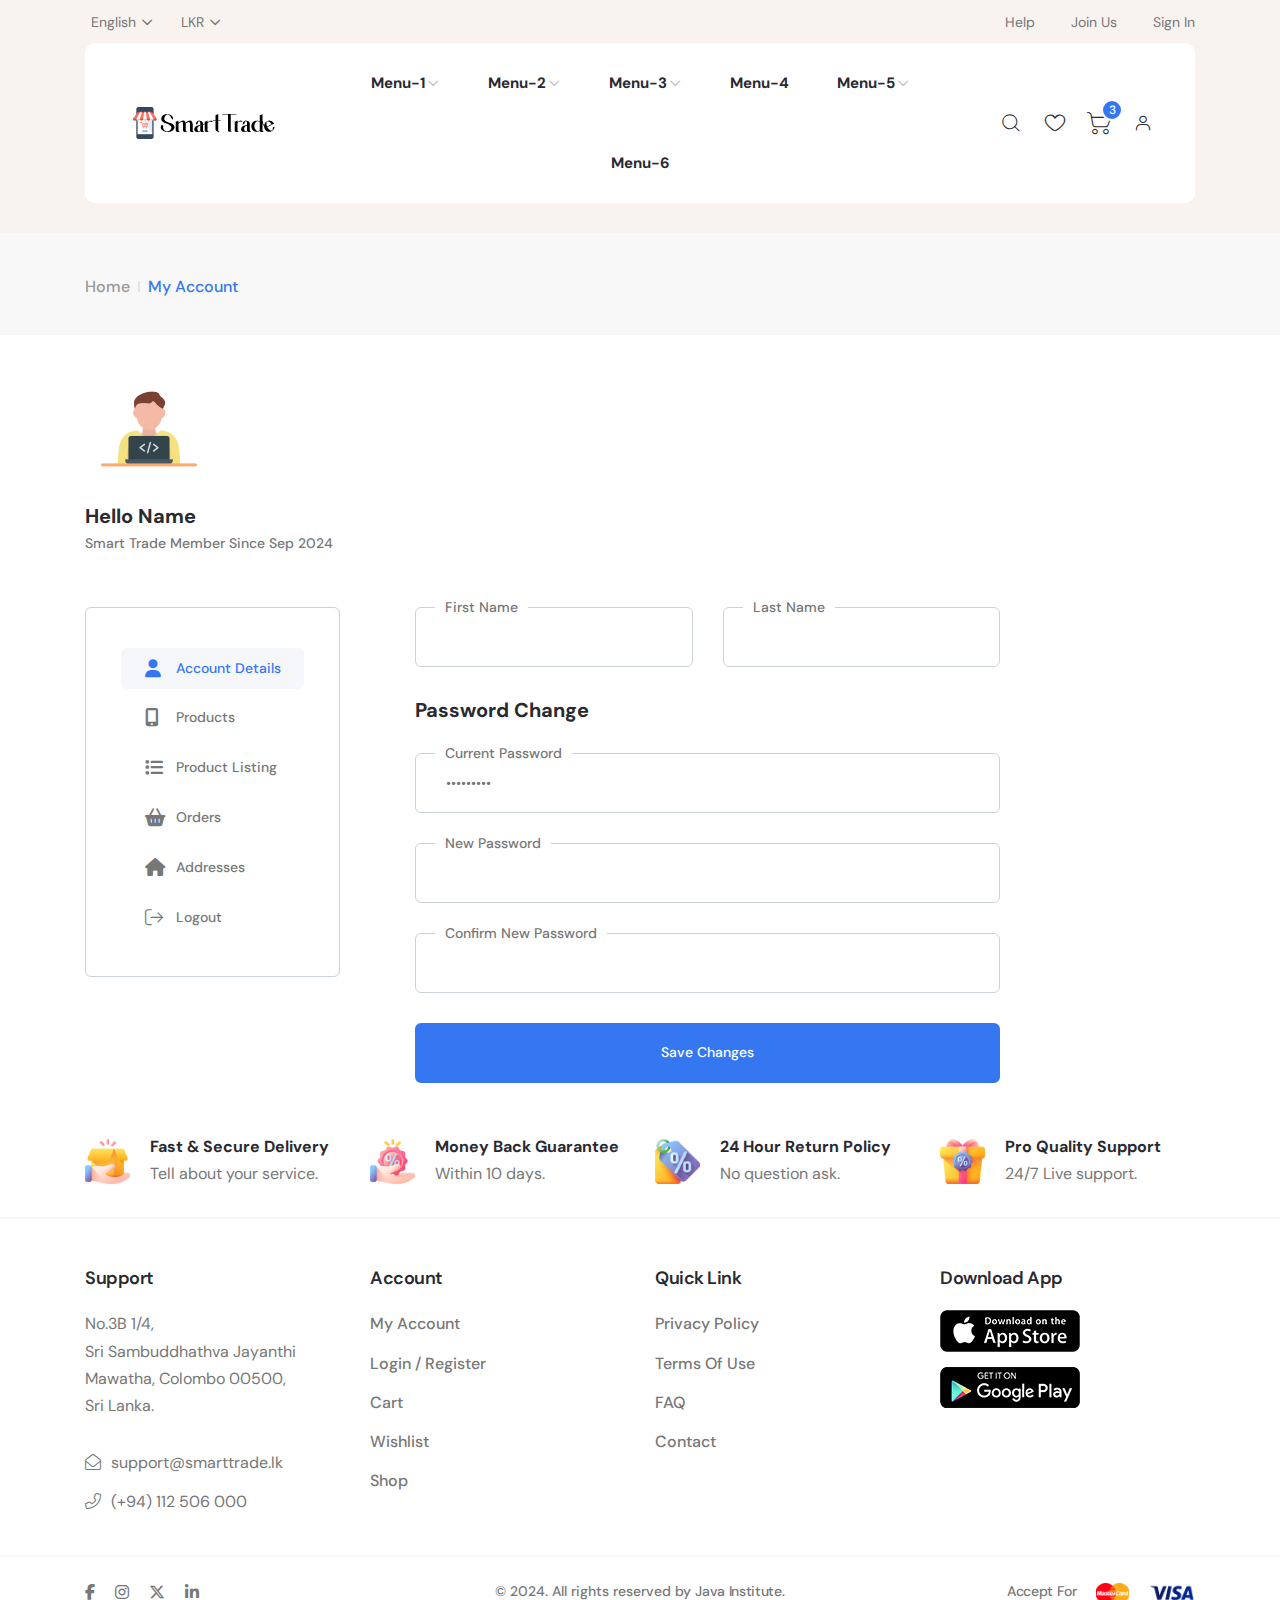
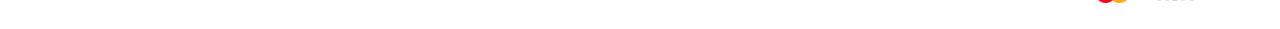
==== web/my-account.html @ 1309979e "Some Changes" ====
<!doctype html>
<html class="no-js" lang="en">

    <head>
        <meta charset="utf-8">
        <meta http-equiv="x-ua-compatible" content="ie=edge">
        <title>Smart Trade</title>
        <meta name="robots" content="noindex, follow" />
        <meta name="description" content="">
        <meta name="viewport" content="width=device-width, initial-scale=1, shrink-to-fit=no">
        <!-- Favicon -->
        <link rel="shortcut icon" type="image/x-icon" href="assets/images/favicon.png">

        <!-- CSS
        ============================================ -->

        <!-- Bootstrap CSS -->
        <link rel="stylesheet" href="assets/css/vendor/bootstrap.min.css">
        <link rel="stylesheet" href="assets/css/vendor/font-awesome.css">
        <link rel="stylesheet" href="assets/css/vendor/flaticon/flaticon.css">
        <link rel="stylesheet" href="assets/css/vendor/slick.css">
        <link rel="stylesheet" href="assets/css/vendor/slick-theme.css">
        <link rel="stylesheet" href="assets/css/vendor/jquery-ui.min.css">
        <link rel="stylesheet" href="assets/css/vendor/sal.css">
        <link rel="stylesheet" href="assets/css/vendor/magnific-popup.css">
        <link rel="stylesheet" href="assets/css/vendor/base.css">
        <link rel="stylesheet" href="assets/css/style.min.css">

    </head>


    <body class="sticky-header" onload="loadFeatures();">
        <!--[if lte IE 9]>
        <p class="browserupgrade">You are using an <strong>outdated</strong> browser. Please <a href="https://browsehappy.com/">upgrade your browser</a> to improve your experience and security.</p>
    <![endif]-->
        <a href="#top" class="back-to-top" id="backto-top"><i class="fal fa-arrow-up"></i></a>
        <!-- Start Header -->
        <header class="header axil-header header-style-1">

            <div class="axil-header-top">
                <div class="container">
                    <div class="row align-items-center">
                        <div class="col-sm-6">
                            <div class="header-top-dropdown">
                                <div class="dropdown">
                                    <button class="dropdown-toggle" type="button" data-bs-toggle="dropdown" aria-expanded="false">
                                        English
                                    </button>
                                    <ul class="dropdown-menu">
                                        <li><a class="dropdown-item" href="#">English</a></li>
                                    </ul>
                                </div>
                                <div class="dropdown">
                                    <button class="dropdown-toggle" type="button" data-bs-toggle="dropdown" aria-expanded="false">
                                        LKR
                                    </button>
                                    <ul class="dropdown-menu">
                                        <li><a class="dropdown-item" href="#">LKR</a></li>
                                    </ul>
                                </div>
                            </div>
                        </div>
                        <div class="col-sm-6">
                            <div class="header-top-link">
                                <ul class="quick-link">
                                    <li><a href="#">Help</a></li>
                                    <li><a href="sign-up.html">Join Us</a></li>
                                    <li><a href="sign-in.html">Sign In</a></li>
                                </ul>
                            </div>
                        </div>
                    </div>
                </div>
            </div>
            <!-- Start Mainmenu Area  -->
            <div id="axil-sticky-placeholder"></div>
            <div class="axil-mainmenu">
                <div class="container">
                    <div class="header-navbar">
                        <div class="header-brand">
                            <a href="index.html" class="logo logo-dark">
                                <img src="assets/images/logo/logo.png" alt="Site Logo">
                            </a>
                            <a href="index.html" class="logo logo-light">
                                <img src="assets/images/logo/logo-light.png" alt="Site Logo">
                            </a>
                        </div>
                        <div class="header-main-nav">
                            <!-- Start Mainmanu Nav -->
                            <nav class="mainmenu-nav">
                                <button class="mobile-close-btn mobile-nav-toggler"><i class="fas fa-times"></i></button>
                                <div class="mobile-nav-brand">
                                    <a href="index.html" class="logo">
                                        <img src="assets/images/logo/logo.png" alt="Site Logo">
                                    </a>
                                </div>
                                <ul class="mainmenu">
                                    <li class="menu-item-has-children">
                                        <a href="#">Menu-1</a>
                                        <ul class="axil-submenu">
                                            <li><a href="#">Menu-1-Item-1</a></li>
                                        </ul>
                                    </li>
                                    <li class="menu-item-has-children">
                                        <a href="#">Menu-2</a>
                                        <ul class="axil-submenu">
                                            <li><a href="#">Menu-2-Item-1</a></li>
                                        </ul>
                                    </li>
                                    <li class="menu-item-has-children">
                                        <a href="#">Menu-3</a>
                                        <ul class="axil-submenu">
                                            <li><a href="#">Menu-3-Item-1</a></li>
                                        </ul>
                                    </li>
                                    <li><a href="#">Menu-4</a></li>
                                    <li class="menu-item-has-children">
                                        <a href="#">Menu-5</a>
                                        <ul class="axil-submenu">
                                            <li><a href="#">Menu-5-Item-1</a></li>
                                        </ul>
                                    </li>
                                    <li><a href="#">Menu-6</a></li>
                                </ul>
                            </nav>
                            <!-- End Mainmanu Nav -->
                        </div>
                        <div class="header-action">
                            <ul class="action-list">
                                <li class="axil-search">
                                    <a href="javascript:void(0)" class="header-search-icon" title="Search">
                                        <i class="flaticon-magnifying-glass"></i>
                                    </a>
                                </li>
                                <li class="wishlist">
                                    <a href="#">
                                        <i class="flaticon-heart"></i>
                                    </a>
                                </li>
                                <li class="shopping-cart">
                                    <a href="#" class="cart-dropdown-btn">
                                        <span class="cart-count">3</span>
                                        <i class="flaticon-shopping-cart"></i>
                                    </a>
                                </li>
                                <li class="my-account">
                                    <a href="javascript:void(0)">
                                        <i class="flaticon-person"></i>
                                    </a>
                                    <div class="my-account-dropdown">
                                        <span class="title">QUICKLINKS</span>
                                        <ul>
                                            <li>
                                                <a href="#">My Account</a>
                                            </li>
                                            <li>
                                                <a href="#">Support</a>
                                            </li>
                                            <li>
                                                <a href="#">Language</a>
                                            </li>
                                        </ul>
                                        <div class="login-btn">
                                            <a href="sign-in.html" class="axil-btn btn-bg-primary">Login</a>
                                        </div>
                                        <div class="reg-footer text-center">No account yet? <a href="sign-up.html" class="btn-link">REGISTER HERE.</a></div>
                                    </div>
                                </li>
                                <li class="axil-mobile-toggle">
                                    <button class="menu-btn mobile-nav-toggler">
                                        <i class="flaticon-menu-2"></i>
                                    </button>
                                </li>
                            </ul>
                        </div>
                    </div>
                </div>
            </div>
            <!-- End Mainmenu Area -->
        </header>
        <!-- End Header -->

        <main class="main-wrapper">
            <!-- Start Breadcrumb Area  -->
            <div class="axil-breadcrumb-area pb--20">
                <div class="container">
                    <div class="row align-items-center">
                        <div class="col-lg-12 col-md-12">
                            <div class="inner">
                                <ul class="axil-breadcrumb">
                                    <li class="axil-breadcrumb-item"><a href="index.html">Home</a></li>
                                    <li class="separator"></li>
                                    <li class="axil-breadcrumb-item active" aria-current="page">My Account</li>
                                </ul>
                            </div>
                        </div>
                    </div>
                </div>
            </div>
            <!-- End Breadcrumb Area  -->

            <!-- Start My Account Area  -->
            <div class="axil-dashboard-area mt--30 mb--50">
                <div class="container">
                    <div class="axil-dashboard-warp">
                        <div class="axil-dashboard-author">
                            <div class="media">
                                <div class="thumbnail">
                                    <img src="./assets/images/avatar.png" alt="Hello Annie">
                                </div>
                                <div class="media-body">
                                    <h5 class="title mb-0">Hello Name</h5>
                                    <span class="joining-date">Smart Trade Member Since Sep 2024</span>
                                </div>
                            </div>
                        </div>
                        <div class="row">
                            <div class="col-xl-3 col-md-4">
                                <aside class="axil-dashboard-aside">
                                    <nav class="axil-dashboard-nav">
                                        <div class="nav nav-tabs" role="tablist">
                                            <a class="nav-item nav-link active" data-bs-toggle="tab" href="#nav-account" role="tab" aria-selected="false"><i class="fas fa-user"></i>Account Details</a>
                                            <a class="nav-item nav-link" data-bs-toggle="tab" href="#nav-add-product" role="tab" aria-selected="true"><i class="fas fa-mobile-alt"></i>Products</a>
                                            <a class="nav-item nav-link" data-bs-toggle="tab" href="#nav-product-listing" role="tab" aria-selected="false"><i class="fas fa-list"></i>Product Listing</a>
                                            <a class="nav-item nav-link" data-bs-toggle="tab" href="#nav-orders" role="tab" aria-selected="false"><i class="fas fa-shopping-basket"></i>Orders</a>
                                            <a class="nav-item nav-link" data-bs-toggle="tab" href="#nav-address" role="tab" aria-selected="false"><i class="fas fa-home"></i>Addresses</a>
                                            <a class="nav-item nav-link" href="#"><i class="fal fa-sign-out"></i>Logout</a>
                                        </div>
                                    </nav>
                                </aside>
                            </div>
                            <div class="col-xl-9 col-md-8">
                                <div class="tab-content">

                                    <div class="tab-pane fade" id="nav-add-product" role="tabpanel">
                                        <div class="axil-dashboard-overview">
                                            <div class="welcome-text">Create New Product</div>

                                            <form class="account-details-form">
                                                <div class="row">
                                                    <div class="col-lg-6">
                                                        <div class="form-group">
                                                            <label>Category</label>
                                                            <select>
                                                                <option>Data 1</option>
                                                                <option>Data 2</option>
                                                                <option>Data 3</option>
                                                            </select>
                                                        </div>
                                                    </div>
                                                    <div class="col-lg-6">
                                                        <div class="form-group">
                                                            <label>Model</label>
                                                            <select>
                                                                <option>Data 1</option>
                                                                <option>Data 2</option>
                                                                <option>Data 3</option>
                                                            </select>
                                                        </div>
                                                    </div>                                                        
                                                    <div class="col-12">
                                                        <div class="form-group">
                                                            <label>Title</label>
                                                            <input type="text" class="form-control" value="">
                                                        </div>
                                                    </div>
                                                    <div class="col-12">
                                                        <div class="form-group">
                                                            <label>Description</label>
                                                            <textarea cols="1" rows="2"></textarea>
                                                        </div>
                                                    </div>

                                                    <div class="col-lg-6">
                                                        <div class="form-group">
                                                            <label>Storage</label>
                                                            <select>
                                                                <option>Data 1</option>
                                                                <option>Data 2</option>
                                                                <option>Data 3</option>
                                                            </select>
                                                        </div>
                                                    </div>
                                                    <div class="col-lg-6">
                                                        <div class="form-group">
                                                            <label>Color</label>
                                                            <select>
                                                                <option>Data 1</option>
                                                                <option>Data 2</option>
                                                                <option>Data 3</option>
                                                            </select>
                                                        </div>
                                                    </div> 

                                                    <div class="col-lg-4">
                                                        <div class="form-group">
                                                            <label>Condition</label>
                                                            <select>
                                                                <option>Data 1</option>
                                                                <option>Data 2</option>
                                                            </select>
                                                        </div>
                                                    </div>

                                                    <div class="col-lg-4">
                                                        <div class="form-group">
                                                            <label>Price</label>
                                                            <input type="text" class="form-control" pattern="^\d+(\.\d{2})?$" placeholder="0.00">
                                                        </div>
                                                    </div>
                                                    <div class="col-lg-4">
                                                        <div class="form-group">
                                                            <label>Quantity</label>
                                                            <input type="number" class="form-control" min="1" value="1">
                                                        </div>
                                                    </div> 

                                                    <div class="col-lg-4">
                                                        <label>Image 1</label>
                                                        <input class="form-control b2" type="file" accept="image/*">
                                                    </div>

                                                    <div class="col-lg-4">
                                                        <label>Image 2</label>
                                                        <input class="form-control b2" type="file" accept="image/*">
                                                    </div>
                                                    
                                                    <div class="col-lg-4">
                                                        <label>Image 3</label>
                                                        <input class="form-control b2" type="file" accept="image/*">
                                                    </div>

                                                    <div class="col-12">
                                                        <div class="form-group mb--0 mt--30 d-grid">
                                                            <input type="submit" class="axil-btn" value="Add Product To Listing">
                                                        </div>
                                                    </div>
                                                </div>
                                            </form>

                                        </div>
                                    </div>

                                    <div class="tab-pane fade" id="nav-orders" role="tabpanel">
                                        <div class="axil-dashboard-order">
                                            <div class="table-responsive">
                                                <table class="table">
                                                    <thead>
                                                        <tr>
                                                            <th scope="col">Order</th>
                                                            <th scope="col">Products</th>
                                                            <th scope="col">Date</th>
                                                            <th scope="col">Status</th>
                                                            <th scope="col">Total</th>
                                                            <th scope="col">Actions</th>
                                                        </tr>
                                                    </thead>
                                                    <tbody>
                                                        <tr>
                                                            <th scope="row">#1234</th>
                                                            <td>Apple iPhone 15 Pro <br/> Samsung Galaxy Note 20</td>
                                                            <td>September 02, 2024</td>
                                                            <td>Delivered</td>
                                                            <td>Rs 0.00</td>
                                                            <td><a href="#" class="axil-btn view-btn">View</a></td>
                                                        </tr>
                                                    </tbody>
                                                </table>
                                            </div>
                                        </div>
                                    </div>
                                    <div class="tab-pane fade" id="nav-product-listing" role="tabpanel">
                                        <div class="axil-dashboard-order">
                                            <div class="table-responsive">
                                                <table class="table">
                                                    <thead>
                                                        <tr>
                                                            <th scope="col">Id</th>
                                                            <th scope="col">Title</th>
                                                            <th scope="col">Price</th>
                                                            <th scope="col">Quantity</th>
                                                            <th scope="col">Date</th>
                                                            <th scope="col">Actions</th>
                                                        </tr>
                                                    </thead>
                                                    <tbody>
                                                        <tr>
                                                            <th scope="row">#1234</th>
                                                            <td>Apple iPhone 15 Pro</td>
                                                            <td>Rs 0.00</td>
                                                            <td>1</td>
                                                            <td>September 02, 2024</td>
                                                            <td><a href="#" class="axil-btn view-btn">View</a></td>
                                                        </tr>
                                                    </tbody>
                                                </table>
                                            </div>
                                        </div>
                                    </div>
                                    <div class="tab-pane fade" id="nav-address" role="tabpanel">
                                        <div class="axil-dashboard-address">
                                            <div class="row row--30">
                                                <div class="col-lg-12">
                                                    <div class="address-info mb--40">
                                                        <div class="addrss-header d-flex align-items-center justify-content-between">
                                                            <h4 class="title mb-0">Current Shipping Address</h4>
                                                            <a href="#" class="address-edit"><i class="far fa-edit"></i></a>
                                                        </div>
                                                        <ul class="address-details">
                                                            <li>Name: Name</li>
                                                            <li>Email:  example@email.com</li>
                                                            <li>Phone:  +94 77 121 2234</li>
                                                            <li class="mt--30">No.3B 1/4, Sri Sambuddhathva Jayanthi Mawatha<br>
                                                                Colombo 00500, Sri Lanka</li>
                                                        </ul>
                                                    </div>
                                                </div>
                                            </div>
                                        </div>
                                    </div>
                                    <div class="tab-pane fade show active" id="nav-account" role="tabpanel">
                                        <div class="col-lg-9">
                                            <div class="axil-dashboard-account">
                                                <form class="account-details-form">
                                                    <div class="row">
                                                        <div class="col-lg-6">
                                                            <div class="form-group">
                                                                <label>First Name</label>
                                                                <input type="text" class="form-control" value="">
                                                            </div>
                                                        </div>
                                                        <div class="col-lg-6">
                                                            <div class="form-group">
                                                                <label>Last Name</label>
                                                                <input type="text" class="form-control" value="">
                                                            </div>
                                                        </div>

                                                        <div class="col-12">
                                                            <h5 class="title">Password Change</h5>
                                                            <div class="form-group">
                                                                <label>Current Password</label>
                                                                <input type="password" class="form-control" value="123456789">
                                                            </div>
                                                            <div class="form-group">
                                                                <label>New Password</label>
                                                                <input type="password" class="form-control">
                                                            </div>
                                                            <div class="form-group">
                                                                <label>Confirm New Password</label>
                                                                <input type="password" class="form-control">
                                                            </div>
                                                            <div class="form-group mb--0 d-grid">
                                                                <input type="submit" class="axil-btn" value="Save Changes">
                                                            </div>
                                                        </div>
                                                    </div>
                                                </form>
                                            </div>
                                        </div>
                                    </div>
                                </div>
                            </div>
                        </div>
                    </div>
                </div>
            </div>
            <!-- End My Account Area  -->

        </main>


        <div class="service-area">
            <div class="container">
                <div class="row row-cols-xl-4 row-cols-sm-2 row-cols-1 row--20">
                    <div class="col">
                        <div class="service-box service-style-2">
                            <div class="icon">
                                <img src="./assets/images/icons/service1.png" alt="Service">
                            </div>
                            <div class="content">
                                <h6 class="title">Fast &amp; Secure Delivery</h6>
                                <p>Tell about your service.</p>
                            </div>
                        </div>
                    </div>
                    <div class="col">
                        <div class="service-box service-style-2">
                            <div class="icon">
                                <img src="./assets/images/icons/service2.png" alt="Service">
                            </div>
                            <div class="content">
                                <h6 class="title">Money Back Guarantee</h6>
                                <p>Within 10 days.</p>
                            </div>
                        </div>
                    </div>
                    <div class="col">
                        <div class="service-box service-style-2">
                            <div class="icon">
                                <img src="./assets/images/icons/service3.png" alt="Service">
                            </div>
                            <div class="content">
                                <h6 class="title">24 Hour Return Policy</h6>
                                <p>No question ask.</p>
                            </div>
                        </div>
                    </div>
                    <div class="col">
                        <div class="service-box service-style-2">
                            <div class="icon">
                                <img src="./assets/images/icons/service4.png" alt="Service">
                            </div>
                            <div class="content">
                                <h6 class="title">Pro Quality Support</h6>
                                <p>24/7 Live support.</p>
                            </div>
                        </div>
                    </div>
                </div>
            </div>
        </div>
        <!-- Start Footer Area  -->
        <footer class="axil-footer-area footer-style-2">
            <!-- Start Footer Top Area  -->
            <div class="footer-top separator-top">
                <div class="container">
                    <div class="row">
                        <!-- Start Single Widget  -->
                        <div class="col-lg-3 col-sm-6">
                            <div class="axil-footer-widget">
                                <h5 class="widget-title">Support</h5>

                                <div class="inner">
                                    <p>No.3B 1/4, <br>
                                        Sri Sambuddhathva Jayanthi Mawatha, Colombo 00500, <br>
                                        Sri Lanka.
                                    </p>
                                    <ul class="support-list-item">
                                        <li><a href="mailto:support@smarttrade.lk"><i class="fal fa-envelope-open"></i> support@smarttrade.lk</a></li>
                                        <li><a href="tel:(+94)112 506 000"><i class="fal fa-phone-alt"></i> (+94) 112 506 000</a></li>
                                    </ul>
                                </div>
                            </div>
                        </div>
                        <!-- End Single Widget  -->
                        <!-- Start Single Widget  -->
                        <div class="col-lg-3 col-sm-6">
                            <div class="axil-footer-widget">
                                <h5 class="widget-title">Account</h5>
                                <div class="inner">
                                    <ul>
                                        <li><a href="#">My Account</a></li>
                                        <li><a href="#">Login / Register</a></li>
                                        <li><a href="#">Cart</a></li>
                                        <li><a href="#">Wishlist</a></li>
                                        <li><a href="#">Shop</a></li>
                                    </ul>
                                </div>
                            </div>
                        </div>
                        <!-- End Single Widget  -->
                        <!-- Start Single Widget  -->
                        <div class="col-lg-3 col-sm-6">
                            <div class="axil-footer-widget">
                                <h5 class="widget-title">Quick Link</h5>
                                <div class="inner">
                                    <ul>
                                        <li><a href="#">Privacy Policy</a></li>
                                        <li><a href="#">Terms Of Use</a></li>
                                        <li><a href="#">FAQ</a></li>
                                        <li><a href="#">Contact</a></li>
                                    </ul>
                                </div>
                            </div>
                        </div>
                        <!-- End Single Widget  -->
                        <!-- Start Single Widget  -->
                        <div class="col-lg-3 col-sm-6">
                            <div class="axil-footer-widget">
                                <h5 class="widget-title">Download App</h5>
                                <div class="inner">
                                    <div class="download-btn-group">

                                        <div class="app-link">
                                            <a href="#">
                                                <img src="assets/images/others/app-store.png" alt="App Store">
                                            </a>
                                            <a href="#">
                                                <img src="assets/images/others/play-store.png" alt="Play Store">
                                            </a>
                                        </div>
                                    </div>
                                </div>
                            </div>
                        </div>
                        <!-- End Single Widget  -->
                    </div>
                </div>
            </div>
            <!-- End Footer Top Area  -->
            <!-- Start Copyright Area  -->
            <div class="copyright-area copyright-default separator-top">
                <div class="container">
                    <div class="row align-items-center">
                        <div class="col-xl-4">
                            <div class="social-share">
                                <a href="#"><i class="fab fa-facebook-f"></i></a>
                                <a href="#"><i class="fab fa-instagram"></i></a>
                                <a href="#"><i class="fa-brands fa-x-twitter"></i></a>
                                <a href="#"><i class="fab fa-linkedin-in"></i></a>
                            </div>
                        </div>
                        <div class="col-xl-4 col-lg-12">
                            <div class="copyright-left d-flex flex-wrap justify-content-center">
                                <ul class="quick-link">
                                    <li>© 2024. All rights reserved by <a target="_blank" href="#">Java Institute</a>.</li>
                                </ul>
                            </div>
                        </div>
                        <div class="col-xl-4 col-lg-12">
                            <div class="copyright-right d-flex flex-wrap justify-content-xl-end justify-content-center align-items-center">
                                <span class="card-text">Accept For</span>
                                <ul class="payment-icons-bottom quick-link">
                                    <li><img src="assets/images/icons/mastercard.png" alt="paypal cart"></li>
                                    <li><img src="assets/images/icons/visa.png" alt="paypal cart"></li>
                                </ul>
                            </div>
                        </div>
                    </div>
                </div>
            </div>
            <!-- End Copyright Area  -->
        </footer>
        <!-- End Footer Area  -->

        <!-- Header Search Modal End -->
        <div class="header-search-modal" id="header-search-modal">
            <button class="card-close sidebar-close"><i class="fas fa-times"></i></button>
            <div class="header-search-wrap">
                <div class="card-header">
                    <form action="#">
                        <div class="input-group">
                            <input type="search" class="form-control" name="prod-search" id="prod-search" placeholder="Search">
                            <button type="submit" class="axil-btn btn-bg-primary"><i class="far fa-search"></i></button>
                        </div>
                    </form>
                </div>
                <div class="card-body">
                    <div class="search-result-header">
                        <h6 class="title">1 Result Found</h6>
                        <a href="#" class="view-all">View All</a>
                    </div>
                    <div class="psearch-results">
                        <div class="axil-product-list">
                            <div class="thumbnail">
                                <a href="#">
                                    <img src="./assets/images/product/product-03.png" alt="Product Image-1">
                                </a>
                            </div>
                            <div class="product-content">

                                <h6 class="product-title"><a href="#">Product Title-1</a></h6>
                                <div class="product-price-variant">
                                    <span class="price current-price">Rs. 0.00</span>
                                </div>
                                <div class="product-cart">
                                    <a href="#" class="cart-btn"><i class="fal fa-shopping-cart"></i></a>
                                    <a href="#" class="cart-btn"><i class="fal fa-heart"></i></a>
                                </div>
                            </div>
                        </div>
                    </div>
                </div>
            </div>
        </div>
        <!-- Header Search Modal End -->



        <div class="cart-dropdown" id="cart-dropdown">
            <div class="cart-content-wrap">
                <div class="cart-header">
                    <h2 class="header-title">Cart Review</h2>
                    <button class="cart-close sidebar-close"><i class="fas fa-times"></i></button>
                </div>
                <div class="cart-body">
                    <ul class="cart-item-list">
                        <li class="cart-item">
                            <div class="item-img">
                                <a href="#"><img src="assets/images/product/product-01.png" alt="Product Image-1"></a>
                                <button class="close-btn"><i class="fas fa-times"></i></button>
                            </div>
                            <div class="item-content">
                                <h3 class="item-title"><a href="#">Product Title-1</a></h3>
                                <div class="item-price"><span class="currency-symbol">Rs. </span>0.00</div>
                                <div class="pro-qty item-quantity">
                                    <input type="number" class="quantity-input" value="1">
                                </div>
                            </div>
                        </li>
                    </ul>
                </div>
                <div class="cart-footer">
                    <h3 class="cart-subtotal">
                        <span class="subtotal-title">Subtotal:</span>
                        <span class="subtotal-amount">Rs. 0.00</span>
                    </h3>
                    <div class="group-btn">
                        <a href="#" class="axil-btn btn-bg-primary viewcart-btn">View Cart</a>
                        <a href="#" class="axil-btn btn-bg-secondary checkout-btn">Checkout</a>
                    </div>
                </div>
            </div>
        </div>

        <!-- JS
    ============================================ -->
        <!-- Modernizer JS -->
        <script src="assets/js/vendor/modernizr.min.js"></script>
        <!-- jQuery JS -->
        <script src="assets/js/vendor/jquery.js"></script>
        <!-- Bootstrap JS -->
        <script src="assets/js/vendor/popper.min.js"></script>
        <script src="assets/js/vendor/bootstrap.min.js"></script>
        <script src="assets/js/vendor/slick.min.js"></script>
        <script src="assets/js/vendor/js.cookie.js"></script>
        <!-- <script src="assets/js/vendor/jquery.style.switcher.js"></script> -->
        <script src="assets/js/vendor/jquery-ui.min.js"></script>
        <script src="assets/js/vendor/jquery.ui.touch-punch.min.js"></script>
        <script src="assets/js/vendor/jquery.countdown.min.js"></script>
        <script src="assets/js/vendor/sal.js"></script>
        <script src="assets/js/vendor/jquery.magnific-popup.min.js"></script>
        <script src="assets/js/vendor/imagesloaded.pkgd.min.js"></script>
        <script src="assets/js/vendor/isotope.pkgd.min.js"></script>
        <script src="assets/js/vendor/counterup.js"></script>
        <script src="assets/js/vendor/waypoints.min.js"></script>

        <!-- Main JS -->
        <script src="assets/js/main.js"></script>
        <script src="assets/js/my-account.js"></script>

    </body>

</html>
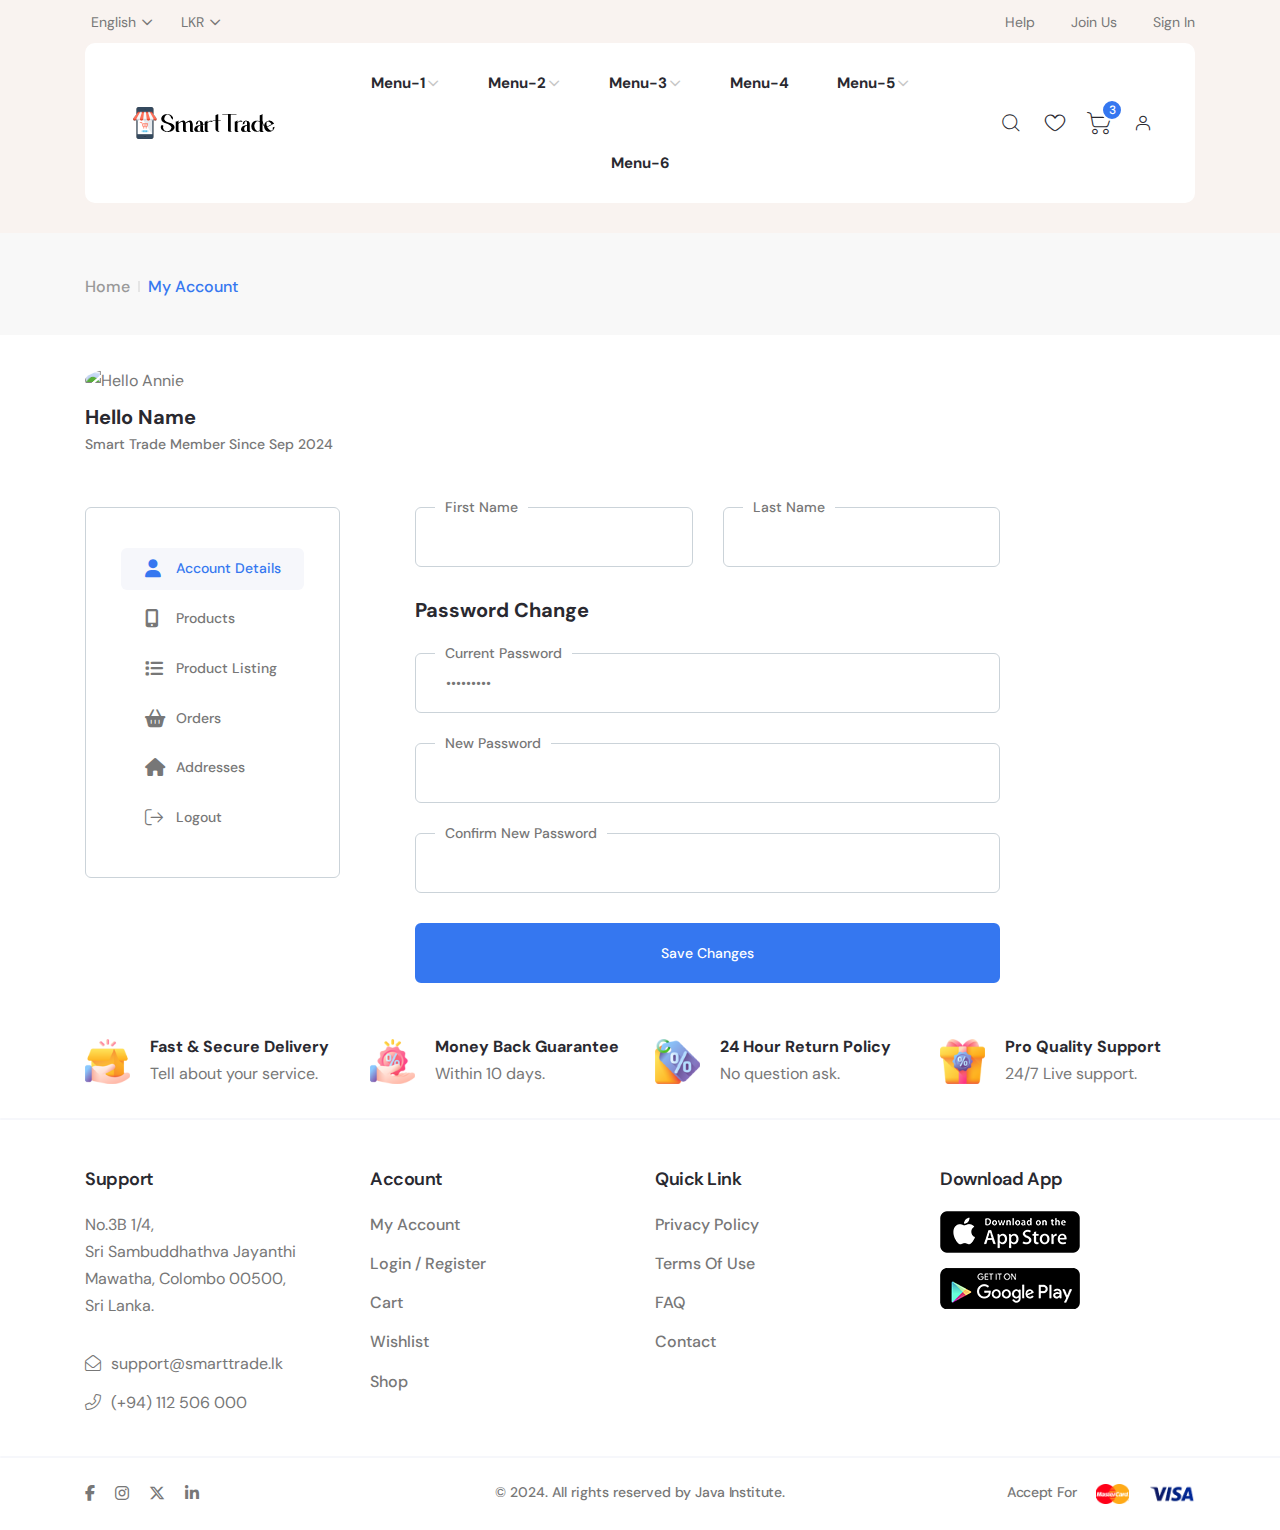
==== commit 83b91b5f: "Product listing 100% done" ====
--- a/web/my-account.html
+++ b/web/my-account.html
@@ -206,7 +206,7 @@
                         <div class="axil-dashboard-author">
                             <div class="media">
                                 <div class="thumbnail">
-                                    <img src="./assets/images/avatar.png" alt="Hello Annie">
+                                    <img src="./assets/images/user.png" alt="Hello Annie">
                                 </div>
                                 <div class="media-body">
                                     <h5 class="title mb-0">Hello Name</h5>
@@ -241,53 +241,47 @@
                                                     <div class="col-lg-6">
                                                         <div class="form-group">
                                                             <label>Category</label>
-                                                            <select>
-                                                                <option>Data 1</option>
-                                                                <option>Data 2</option>
-                                                                <option>Data 3</option>
+                                                            <select id="select-category" onchange="updateModels();">
+                                                                <option value="0">Select....</option>
+
                                                             </select>
                                                         </div>
                                                     </div>
                                                     <div class="col-lg-6">
                                                         <div class="form-group">
                                                             <label>Model</label>
-                                                            <select>
-                                                                <option>Data 1</option>
-                                                                <option>Data 2</option>
-                                                                <option>Data 3</option>
+                                                            <select id="select-model">
+                                                                <option value="0">Select...</option>
+                                                                
                                                             </select>
                                                         </div>
                                                     </div>                                                        
                                                     <div class="col-12">
                                                         <div class="form-group">
                                                             <label>Title</label>
-                                                            <input type="text" class="form-control" value="">
+                                                            <input type="text" class="form-control" id="title" value="">
                                                         </div>
                                                     </div>
                                                     <div class="col-12">
                                                         <div class="form-group">
                                                             <label>Description</label>
-                                                            <textarea cols="1" rows="2"></textarea>
+                                                            <textarea cols="1" rows="2" id="description"></textarea>
                                                         </div>
                                                     </div>
 
                                                     <div class="col-lg-6">
                                                         <div class="form-group">
                                                             <label>Storage</label>
-                                                            <select>
-                                                                <option>Data 1</option>
-                                                                <option>Data 2</option>
-                                                                <option>Data 3</option>
+                                                            <select id ="select-storage" >
+                                                                <option value="0">Select</option>
                                                             </select>
                                                         </div>
                                                     </div>
                                                     <div class="col-lg-6">
                                                         <div class="form-group">
                                                             <label>Color</label>
-                                                            <select>
-                                                                <option>Data 1</option>
-                                                                <option>Data 2</option>
-                                                                <option>Data 3</option>
+                                                            <select id="select-color">
+                                                               <option value="0">Select</option>
                                                             </select>
                                                         </div>
                                                     </div> 
@@ -295,9 +289,9 @@
                                                     <div class="col-lg-4">
                                                         <div class="form-group">
                                                             <label>Condition</label>
-                                                            <select>
-                                                                <option>Data 1</option>
-                                                                <option>Data 2</option>
+                                                            <select id="select-condition">
+                                                                <option value="0">Select</option>
+                                                                
                                                             </select>
                                                         </div>
                                                     </div>
@@ -305,34 +299,34 @@
                                                     <div class="col-lg-4">
                                                         <div class="form-group">
                                                             <label>Price</label>
-                                                            <input type="text" class="form-control" pattern="^\d+(\.\d{2})?$" placeholder="0.00">
+                                                            <input type="text" class="form-control" pattern="^\d+(\.\d{2})?$" placeholder="0.00" id="price">
                                                         </div>
                                                     </div>
                                                     <div class="col-lg-4">
                                                         <div class="form-group">
                                                             <label>Quantity</label>
-                                                            <input type="number" class="form-control" min="1" value="1">
+                                                            <input type="number" class="form-control" min="1" value="1" id="quantity">
                                                         </div>
                                                     </div> 
 
                                                     <div class="col-lg-4">
                                                         <label>Image 1</label>
-                                                        <input class="form-control b2" type="file" accept="image/*">
+                                                        <input class="form-control b2" type="file" accept="image/*" id="image1">
                                                     </div>
 
                                                     <div class="col-lg-4">
                                                         <label>Image 2</label>
-                                                        <input class="form-control b2" type="file" accept="image/*">
+                                                        <input class="form-control b2" type="file" accept="image/*" id="image2">
                                                     </div>
                                                     
                                                     <div class="col-lg-4">
                                                         <label>Image 3</label>
-                                                        <input class="form-control b2" type="file" accept="image/*">
+                                                        <input class="form-control b2" type="file" accept="image/*" id="image3">
                                                     </div>
 
                                                     <div class="col-12">
                                                         <div class="form-group mb--0 mt--30 d-grid">
-                                                            <input type="submit" class="axil-btn" value="Add Product To Listing">
+                                                            <input type="button" class="axil-btn" value="Add Product To Listing" onclick="productListing();">
                                                         </div>
                                                     </div>
                                                 </div>
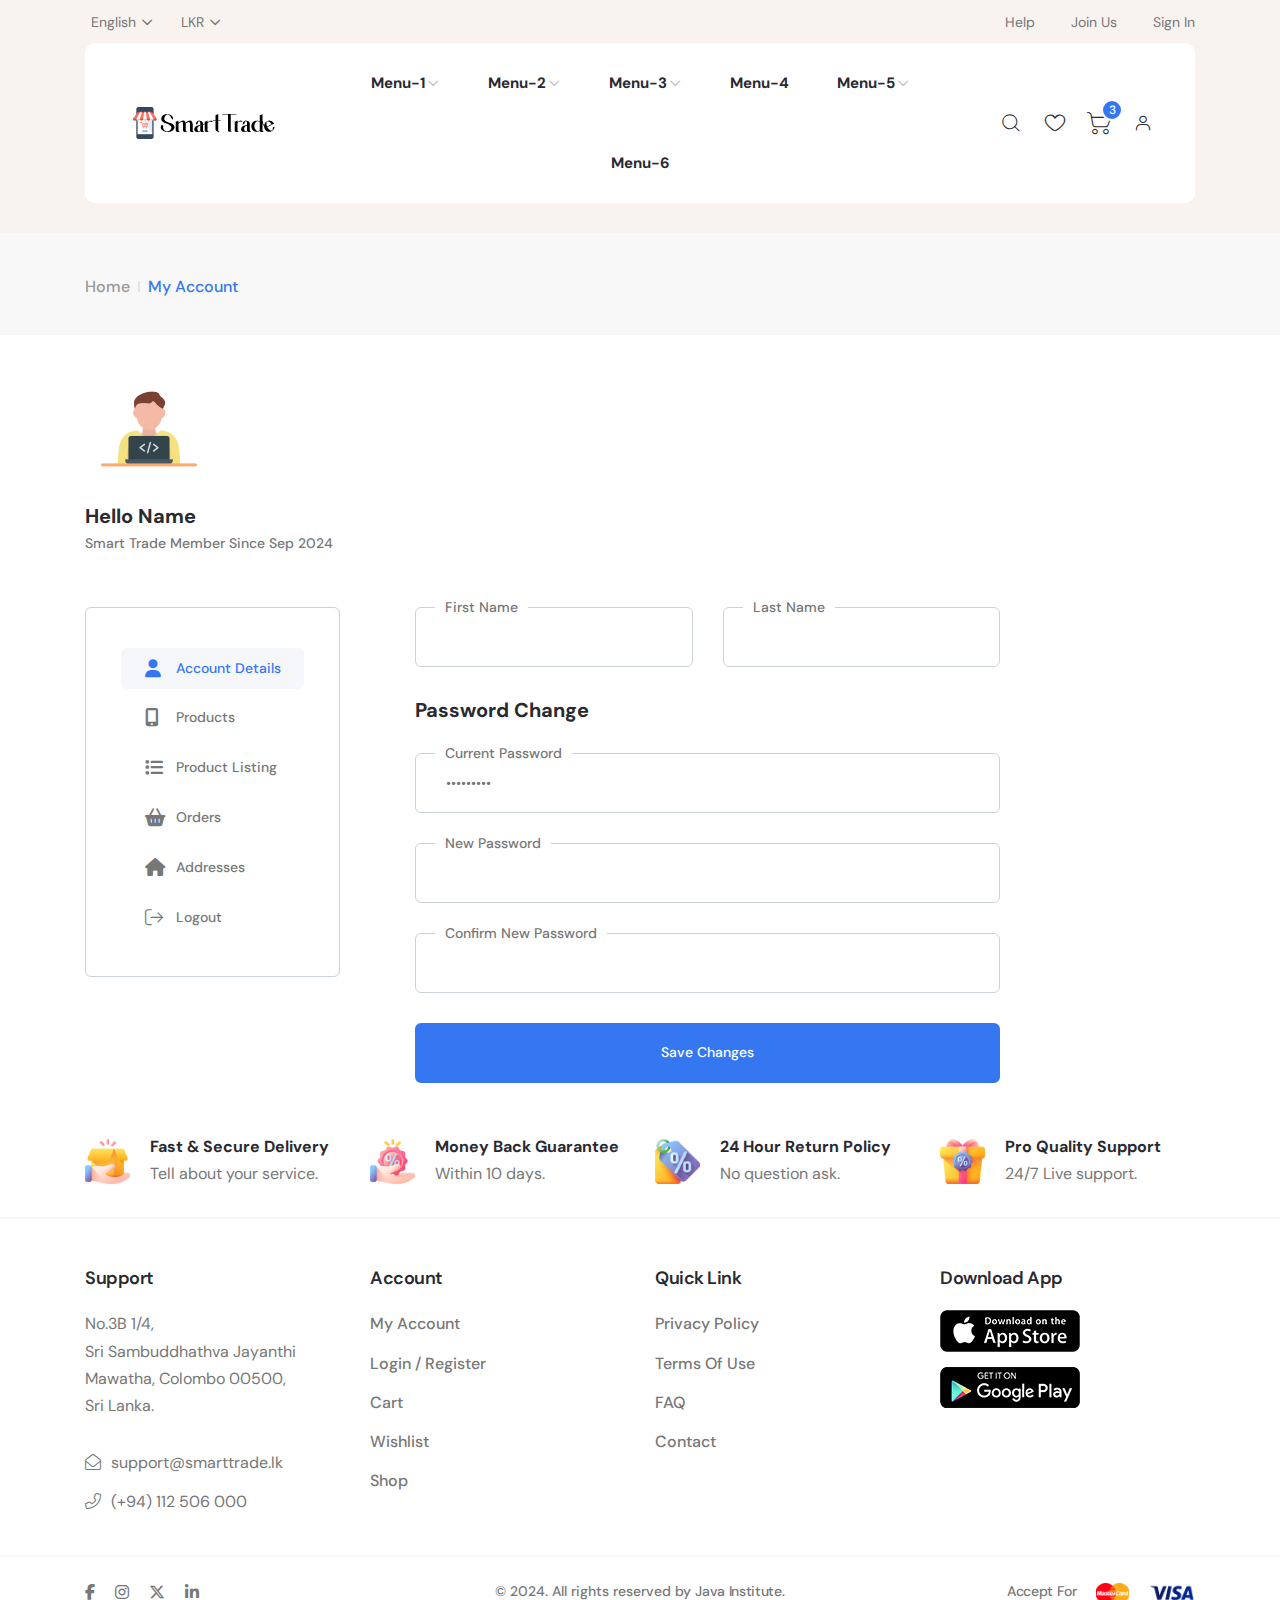
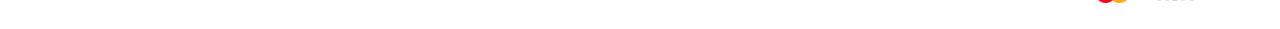
==== commit 99f7ff8e: "100% done" ====
--- a/web/my-account.html
+++ b/web/my-account.html
@@ -206,7 +206,7 @@
                         <div class="axil-dashboard-author">
                             <div class="media">
                                 <div class="thumbnail">
-                                    <img src="./assets/images/user.png" alt="Hello Annie">
+                                    <img src="./assets/images/avatar.png" alt="Hello Annie">
                                 </div>
                                 <div class="media-body">
                                     <h5 class="title mb-0">Hello Name</h5>
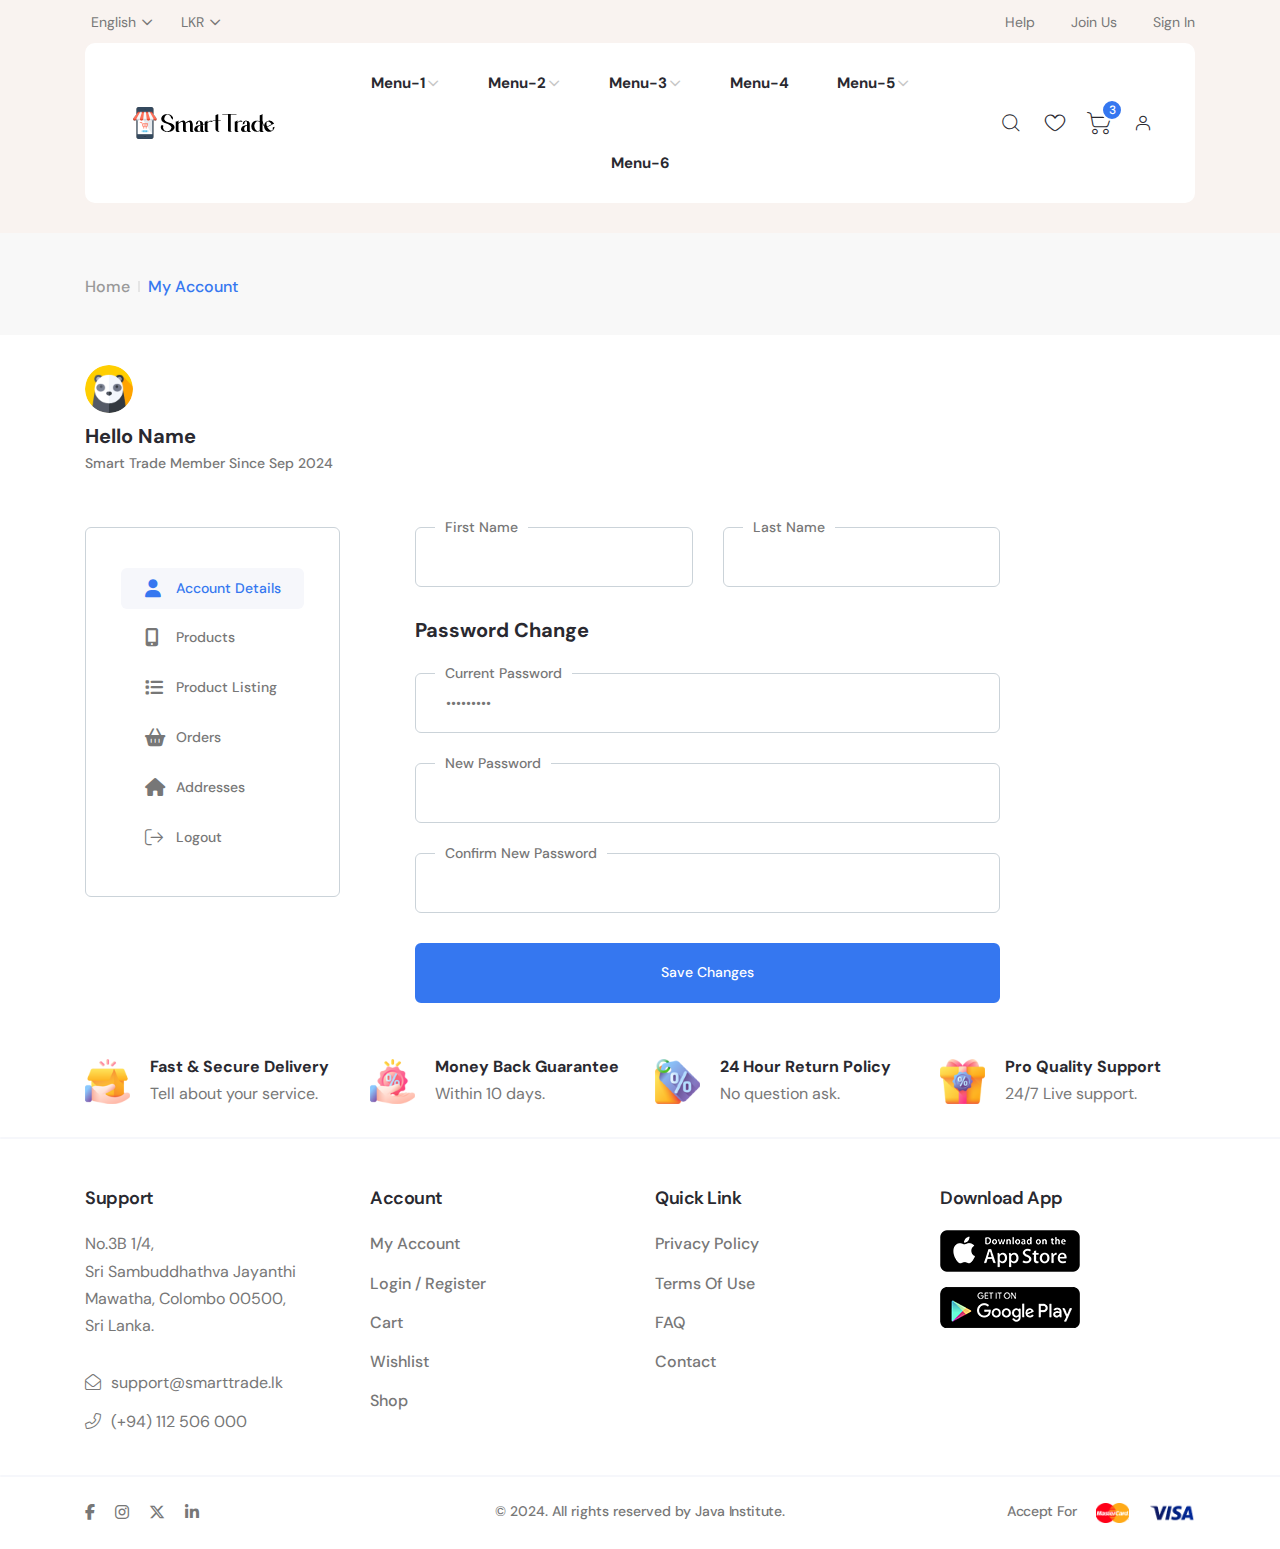
==== commit 65f6dc89: "All done" ====
--- a/web/my-account.html
+++ b/web/my-account.html
@@ -25,6 +25,7 @@
         <link rel="stylesheet" href="assets/css/vendor/magnific-popup.css">
         <link rel="stylesheet" href="assets/css/vendor/base.css">
         <link rel="stylesheet" href="assets/css/style.min.css">
+        <link rel="stylesheet" href="assets/css/notification.css"/>
 
     </head>
 
@@ -206,7 +207,7 @@
                         <div class="axil-dashboard-author">
                             <div class="media">
                                 <div class="thumbnail">
-                                    <img src="./assets/images/avatar.png" alt="Hello Annie">
+                                    <img src="./assets/images/avatar.png" style="height: 48px" alt="Hello Annie">
                                 </div>
                                 <div class="media-body">
                                     <h5 class="title mb-0">Hello Name</h5>
@@ -235,31 +236,30 @@
                                     <div class="tab-pane fade" id="nav-add-product" role="tabpanel">
                                         <div class="axil-dashboard-overview">
                                             <div class="welcome-text">Create New Product</div>
+                                            <p class="text-danger" id="message"></p>
 
                                             <form class="account-details-form">
                                                 <div class="row">
                                                     <div class="col-lg-6">
                                                         <div class="form-group">
                                                             <label>Category</label>
-                                                            <select id="select-category" onchange="updateModels();">
-                                                                <option value="0">Select....</option>
-
+                                                            <select id="category-select" onchange="updateModels();">
+                                                                <option value="0">Select Category</option>
                                                             </select>
                                                         </div>
                                                     </div>
                                                     <div class="col-lg-6">
                                                         <div class="form-group">
                                                             <label>Model</label>
-                                                            <select id="select-model">
-                                                                <option value="0">Select...</option>
-                                                                
+                                                            <select id="model-select">
+                                                                <option value="0">Select Model</option>
                                                             </select>
                                                         </div>
                                                     </div>                                                        
                                                     <div class="col-12">
                                                         <div class="form-group">
                                                             <label>Title</label>
-                                                            <input type="text" class="form-control" id="title" value="">
+                                                            <input type="text" class="form-control" value="" id="title">
                                                         </div>
                                                     </div>
                                                     <div class="col-12">
@@ -272,16 +272,16 @@
                                                     <div class="col-lg-6">
                                                         <div class="form-group">
                                                             <label>Storage</label>
-                                                            <select id ="select-storage" >
-                                                                <option value="0">Select</option>
+                                                            <select id="storage-select">
+                                                                <option value="0">Select Storage</option>
                                                             </select>
                                                         </div>
                                                     </div>
                                                     <div class="col-lg-6">
                                                         <div class="form-group">
                                                             <label>Color</label>
-                                                            <select id="select-color">
-                                                               <option value="0">Select</option>
+                                                            <select id="color-select">
+                                                                <option value="0">Select Color</option>
                                                             </select>
                                                         </div>
                                                     </div> 
@@ -289,9 +289,8 @@
                                                     <div class="col-lg-4">
                                                         <div class="form-group">
                                                             <label>Condition</label>
-                                                            <select id="select-condition">
-                                                                <option value="0">Select</option>
-                                                                
+                                                            <select id="condition-select">
+                                                                <option value="0">Select Condition</option>
                                                             </select>
                                                         </div>
                                                     </div>
@@ -318,7 +317,7 @@
                                                         <label>Image 2</label>
                                                         <input class="form-control b2" type="file" accept="image/*" id="image2">
                                                     </div>
-                                                    
+
                                                     <div class="col-lg-4">
                                                         <label>Image 3</label>
                                                         <input class="form-control b2" type="file" accept="image/*" id="image3">
@@ -732,7 +731,12 @@
 
         <!-- Main JS -->
         <script src="assets/js/main.js"></script>
+
         <script src="assets/js/my-account.js"></script>
+        
+        <!--notification-->
+        <script src="assets/js/notification.js"></script>
+
 
     </body>
 
--- a/web/assets/css/style.min.css
+++ b/web/assets/css/style.min.css
@@ -1,16625 +1 @@
-﻿@import"https://fonts.googleapis.com/css2?family=DM+Sans:ital,wght@0,400;0,500;0,700;1,400&family=Poppins:wght@400;500;600;700&display=swap";:root{
-    --color-primary: #3577f0;
-    --light-primary: #8c71db;
-    --color-secondary: #ff497c;
-    --color-tertiary: #FAB8C4;
-    --color-white: #ffffff;
-    --color-dark: #27272E;
-    --color-black: #000000;
-    --color-light: #CBD3D9;
-    --color-lighter: #F6F7FB;
-    --color-lightest: #C4C4C4;
-    --color-chart01: #896BA7;
-    --color-chart02: #BADEFF;
-    --color-chart03: #E76458;
-    --color-heading: #292930;
-    --color-body: #777777;
-    --color-border-light: #E3E6E9;
-    --color-border-dark: #42424A;
-    --color-gray: #999FAE;
-    --color-midgray: #878787;
-    --color-extra01: #999FAE;
-    --color-success: #3EB75E;
-    --color-danger: #FF0003;
-    --color-warning: #FF8F3C;
-    --color-info: #1BA2DB;
-    --color-facebook: #3B5997;
-    --color-twitter: #1BA1F2;
-    --color-youtube: #ED4141;
-    --color-linkedin: #0077B5;
-    --color-pinterest: #E60022;
-    --color-instagram: #C231A1;
-    --color-vimeo: #00ADEF;
-    --color-twitch: #6441A3;
-    --color-discord: #7289da;
-    --radius: 6px;
-    --radius-big: 16px;
-    --radius-small: 6px;
-    --border-width: 2px;
-    --border-thin: 1px;
-    --p-light: 300;
-    --p-regular: 400;
-    --p-medium: 500;
-    --p-semi-bold: 600;
-    --p-bold: 700;
-    --p-extra-bold: 800;
-    --p-black: 900;
-    --s-light: 300;
-    --s-regular: 400;
-    --s-medium: 500;
-    --s-bold: 700;
-    --s-black: 900;
-    --shadow-primary: 0px 4px 10px rgba(37, 47, 63, 0.1);
-    --shadow-light: 0 2px 6px 0 rgba(0, 0, 0, 0.05);
-    --shadow-dark: 0 16px 32px 0 rgba(0, 0, 0, 0.04);
-    --transition: 0.3s;
-    --font-primary: "DM Sans", sans-serif;
-    --font-secondary: "DM Sans", sans-serif;
-    --font-awesome: "Font Awesome 6 Pro";
-    --font-size-b1: 16px;
-    --font-size-b2: 14px;
-    --font-size-b3: 12px;
-    --line-height-b1: 1.7;
-    --line-height-b2: 1.65;
-    --line-height-b3: 1.6;
-    --h1: 46px;
-    --h2: 36px;
-    --h3: 28px;
-    --h4: 24px;
-    --h5: 20px;
-    --h6: 18px
-}
-*{
-    -webkit-box-sizing:border-box;
-    -moz-box-sizing:border-box;
-    box-sizing:border-box
-}
-article,aside,details,figcaption,figure,footer,header,nav,section,summary{
-    display:block
-}
-audio,canvas,video{
-    display:inline-block
-}
-audio:not([controls]){
-    display:none;
-    height:0
-}
-[hidden]{
-    display:none
-}
-a{
-    color:var(--color-heading);
-    text-decoration:none;
-    outline:none
-}
-a:hover,a:focus,a:active{
-    text-decoration:none;
-    outline:none;
-    color:var(--color-primary)
-}
-a:focus{
-    outline:none
-}
-address{
-    margin:0 0 24px
-}
-abbr[title]{
-    border-bottom:1px dotted
-}
-b,strong{
-    font-weight:bold
-}
-mark{
-    background:var(--color-primary);
-    color:#fff
-}
-code,kbd,pre,samp{
-    font-size:var(--font-size-b3);
-    -webkit-hyphens:none;
-    -moz-hyphens:none;
-    -ms-hyphens:none;
-    hyphens:none;
-    color:var(--color-primary)
-}
-kbd,ins{
-    color:#fff
-}
-pre{
-    font-family:"Courier 10 Pitch",Courier,monospace;
-    font-size:var(--font-size-b3);
-    margin:10px 0;
-    overflow:auto;
-    padding:20px;
-    white-space:pre;
-    white-space:pre-wrap;
-    word-wrap:break-word;
-    color:var(--color-body);
-    background:var(--color-lighter)
-}
-small{
-    font-size:smaller
-}
-sub,sup{
-    font-size:75%;
-    line-height:0;
-    position:relative;
-    vertical-align:baseline
-}
-sup{
-    top:-0.5em
-}
-sub{
-    bottom:-0.25em
-}
-dl{
-    margin-top:0;
-    margin-bottom:10px
-}
-dd{
-    margin:0 15px 15px
-}
-dt{
-    font-weight:bold;
-    color:var(--color-heading)
-}
-menu,ol,ul{
-    margin:16px 0;
-    padding:0 0 0 40px
-}
-nav ul,nav ol{
-    list-style:none;
-    list-style-image:none
-}
-li>ul,li>ol{
-    margin:0
-}
-ol ul{
-    margin-bottom:0
-}
-img{
-    -ms-interpolation-mode:bicubic;
-    border:0;
-    vertical-align:middle;
-    max-width:100%;
-    height:auto
-}
-svg:not(:root){
-    overflow:hidden
-}
-figure{
-    margin:0
-}
-form{
-    margin:0
-}
-fieldset{
-    border:1px solid var(--color-border);
-    margin:0 2px;
-    min-width:inherit;
-    padding:.35em .625em .75em
-}
-legend{
-    border:0;
-    padding:0;
-    white-space:normal
-}
-button,input,select,textarea{
-    font-size:100%;
-    margin:0;
-    max-width:100%;
-    vertical-align:baseline
-}
-button,input{
-    line-height:normal
-}
-button,html input[type=button],input[type=reset],input[type=submit]{
-    -webkit-appearance:button;
-    -moz-appearance:button;
-    appearance:button;
-    cursor:pointer
-}
-button[disabled],input[disabled]{
-    cursor:default
-}
-input[type=checkbox],input[type=radio]{
-    padding:0
-}
-input[type=search]{
-    -webkit-appearance:textfield;
-    -moz-appearance:textfield;
-    appearance:textfield;
-    appearance:textfield;
-    padding-right:2px;
-    width:270px;
-    cursor:text
-}
-input[type=search]::-webkit-search-decoration{
-    -webkit-appearance:none;
-    appearance:none
-}
-button::-moz-focus-inner,input::-moz-focus-inner{
-    border:0;
-    padding:0
-}
-textarea{
-    overflow:auto;
-    vertical-align:top
-}
-caption,th,td{
-    font-weight:normal
-}
-th{
-    font-weight:500;
-    text-transform:uppercase
-}
-td,.wp-block-calendar tfoot td{
-    border:1px solid var(--color-border);
-    padding:7px 10px
-}
-del{
-    color:#656973
-}
-ins{
-    background:rgba(255,47,47,.4);
-    text-decoration:none
-}
-hr{
-    background-size:4px 4px;
-    border:0;
-    height:1px;
-    margin:0 0 24px
-}
-table a,table a:link,table a:visited{
-    text-decoration:underline
-}
-dt{
-    font-weight:bold;
-    margin-bottom:10px
-}
-dd{
-    margin:0 15px 15px
-}
-caption{
-    caption-side:top
-}
-kbd{
-    background:var(--heading-color)
-}
-dfn,cite,em{
-    font-style:italic
-}
-blockquote,q{
-    -webkit-hyphens:none;
-    -moz-hyphens:none;
-    -ms-hyphens:none;
-    hyphens:none;
-    quotes:none
-}
-blockquote:before,blockquote:after,q:before,q:after{
-    content:"";
-    content:none
-}
-blockquote{
-    font-size:var(--font-size-b1);
-    font-style:italic;
-    font-weight:var(--p-light);
-    margin:24px 40px
-}
-blockquote blockquote{
-    margin-right:0
-}
-blockquote cite,blockquote small{
-    font-size:var(--font-size-b3);
-    font-weight:normal
-}
-blockquote strong,blockquote b{
-    font-weight:700
-}
-*{
-    box-sizing:border-box
-}
-html{
-    overflow:hidden;
-    overflow-y:auto;
-    margin:0;
-    padding:0;
-    font-size:10px
-}
-@media only screen and (min-width: 992px){
-    body.overflow-visible{
-        overflow:visible;
-        overflow-y:visible
-    }
-}
-body{
-    font-size:var(--font-size-b1);
-    line-height:var(--line-height-b1);
-    -webkit-font-smoothing:antialiased;
-    -moz-osx-font-smoothing:grayscale;
-    font-family:var(--font-primary);
-    color:var(--color-body);
-    font-weight:var(--p-regular);
-    overflow:hidden;
-    overflow-y:auto
-}
-h1,h2,h3,h4,h5,h6,.h1,.h2,.h3,.h4,.h5,.h6,address,p,pre,blockquote,menu,ol,ul,table,hr{
-    margin:0;
-    margin-bottom:30px
-}
-h1,h2,h3,h4,h5,h6,.h1,.h2,.h3,.h4,.h5,.h6{
-    word-break:break-word;
-    font-family:var(--font-secondary);
-    line-height:1.3;
-    color:var(--color-heading)
-}
-h1,.h1{
-    font-size:var(--h1)
-}
-h2,.h2{
-    font-size:var(--h2)
-}
-h3,.h3{
-    font-size:var(--h3)
-}
-h4,.h4{
-    font-size:var(--h4)
-}
-h5,.h5{
-    font-size:var(--h5)
-}
-h6,.h6{
-    font-size:var(--h6)
-}
-h1 a,h2 a,h3 a,h4 a,h5 a,h6 a,.h1 a,.h2 a,.h3 a,.h4 a,.h5 a,.h6 a{
-    color:inherit
-}
-@media only screen and (min-width: 768px)and (max-width: 991px){
-    h1,.h1{
-        font-size:40px
-    }
-    h2,.h2{
-        font-size:30px
-    }
-    h3,.h3{
-        font-size:26px
-    }
-    h4,.h4{
-        font-size:22px
-    }
-}
-@media only screen and (max-width: 767px){
-    h1,.h1{
-        font-size:34px
-    }
-    h2,.h2{
-        font-size:26px
-    }
-    h3,.h3{
-        font-size:24px
-    }
-    h4,.h4{
-        font-size:20px
-    }
-}
-h1,.h1,h2,.h2,h3,.h3{
-    font-weight:var(--s-bold)
-}
-h4,.h4,h5,.h5{
-    font-weight:var(--s-bold)
-}
-h6,.h6{
-    font-weight:var(--s-medium)
-}
-h1.b1,h2.b1,h3.b1,h4.b1,h5.b1,h6.b1{
-    font-size:var(--font-size-b1);
-    line-height:var(--line-height-b1)
-}
-h1.b2,h2.b2,h3.b2,h4.b2,h5.b2,h6.b2{
-    font-size:var(--font-size-b2);
-    line-height:var(--line-height-b2)
-}
-h1.b3,h2.b3,h3.b3,h4.b3,h5.b3,h6.b3{
-    font-size:var(--font-size-b3);
-    line-height:var(--line-height-b3)
-}
-p{
-    font-size:var(--font-size-b1);
-    line-height:var(--line-height-b1);
-    font-weight:var(--p-regular);
-    color:var(--color-body);
-    margin:0 0 30px
-}
-p.has-large-font-size{
-    line-height:1.5;
-    font-size:36px
-}
-p.has-medium-font-size{
-    font-size:24px;
-    line-height:36px
-}
-p.has-small-font-size{
-    font-size:13px
-}
-p.has-very-light-gray-color{
-    color:var(--color-white)
-}
-p.has-background{
-    padding:20px 30px
-}
-p.b1{
-    font-size:var(--font-size-b1);
-    line-height:var(--line-height-b1)
-}
-p.b2{
-    font-size:var(--font-size-b2);
-    line-height:var(--line-height-b2)
-}
-p.b3{
-    font-size:var(--font-size-b3);
-    line-height:var(--line-height-b3)
-}
-p:last-child{
-    margin-bottom:0
-}
-.b1{
-    font-size:var(--font-size-b1);
-    line-height:var(--line-height-b1)
-}
-.b2{
-    font-size:var(--font-size-b2);
-    line-height:var(--line-height-b2)
-}
-.b3{
-    font-size:var(--font-size-b3);
-    line-height:var(--line-height-b3)
-}
-table{
-    border-collapse:collapse;
-    border-spacing:0;
-    margin:0 0 20px;
-    width:100%
-}
-table a,table a:link,table a:visited{
-    text-decoration:none
-}
-cite,.wp-block-pullquote cite,.wp-block-pullquote.is-style-solid-color blockquote cite,.wp-block-quote cite{
-    color:var(--heading-color)
-}
-var{
-    font-family:"Courier 10 Pitch",Courier,monospace
-}
-ul,ol{
-    padding-left:18px
-}
-ul{
-    list-style:square;
-    margin-bottom:30px;
-    padding-left:20px
-}
-ul.liststyle.bullet li{
-    font-size:18px;
-    line-height:30px;
-    color:var(--color-body);
-    position:relative;
-    padding-left:30px
-}
-@media only screen and (max-width: 767px){
-    ul.liststyle.bullet li{
-        padding-left:19px
-    }
-}
-ul.liststyle.bullet li::before{
-    position:absolute;
-    content:"";
-    width:6px;
-    height:6px;
-    border-radius:100%;
-    background:var(--color-body);
-    left:0;
-    top:10px
-}
-ul.liststyle.bullet li+li{
-    margin-top:8px
-}
-ul li{
-    font-size:var(--font-size-b1);
-    line-height:var(--line-height-b1);
-    margin-top:8px;
-    margin-bottom:8px;
-    color:var(--color-body);
-    font-family:var(--font-secondary)
-}
-ul li a{
-    text-decoration:none;
-    color:var(--color-heading)
-}
-ul li a:hover{
-    color:var(--color-primary)
-}
-ul li::marker{
-    color:var(--color-body)
-}
-ul ul{
-    margin-bottom:0
-}
-ol{
-    margin-bottom:30px
-}
-ol li{
-    font-size:var(--font-size-b1);
-    line-height:var(--line-height-b1);
-    color:var(--color-body);
-    margin-top:8px;
-    margin-bottom:8px
-}
-ol li a{
-    color:var(--heading-color);
-    text-decoration:none
-}
-ol li a:hover{
-    color:var(--color-primary)
-}
-ol ul{
-    padding-left:30px
-}
-.post-scale,.radius{
-    border-radius:var(--radius)
-}
-.copyright-default .quick-link,.comment-list ul.children,.comment-list,.axil-dashboard-address ul,.single-product-content .inner .product-variation .variable-items-wrapper,.single-product-content .inner .product-meta,.axil-shop-sidebar .toggle-list ul,.color-variant,.axil-product .cart-action,.cart-dropdown .cart-item-list,.mainmenu,.axil-mainmenu.aside-category-menu .header-department .department-megamenu .department-submenu ul,.axil-mainmenu.aside-category-menu .header-department .department-nav-menu .nav-menu-list,.header-action>ul>li,.header-top-link .quick-link,.social-share,.main-slider-style-1 .shape-group li,.main-slider-content .item-rating .thumb ul li{
-    padding:0;
-    margin:0;
-    list-style:none
-}
-.liststyle{
-    padding:0;
-    margin:0;
-    list-style:none
-}
-.widget_rss ul li a,.tagcloud a,.comment-list .comment .reply-edit a.comment-reply-link,.axil-post-meta .post-meta-content .author-title a,.content-blog.format-quote .inner .content blockquote .title a,.content-blog .content .title a,.cart-dropdown .cart-header .cart-close,.header-search-modal .card-close,.header-action .my-account .my-account-dropdown,.pv-single-demo .title,.arrow-both-side-4 .slide-arrow,.arrow-both-side-3 .slide-arrow,.arrow-both-side-2 .slide-arrow,.arrow-both-side .slide-arrow,.arrow-between-side .slide-arrow,input[type=submit],.form-group textarea,.form-group input,#scrollUp,ul li a,ol li a{
-    transition:var(--transition)
-}
-.bg_image,.bgImagePosition{
-    background-repeat:no-repeat;
-    background-size:cover;
-    background-position:center center
-}
-.post-scale{
-    overflow:hidden
-}
-.post-scale img{
-    transition:.5s
-}
-.post-scale:hover img{
-    transform:scale(1.1)
-}
-@keyframes signalanimation{
-    0%{
-        opacity:1
-    }
-    100%{
-        opacity:0
-    }
-}
-@keyframes customOne{
-    from{
-        transform:scale(1)
-    }
-    50%{
-        transform:scale(0.9)
-    }
-    to{
-        transform:scale(1)
-    }
-}
-@keyframes customTwo{
-    0%{
-        transform:translate(0px, 0px)
-    }
-    50%{
-        transform:translate(100px, 0px)
-    }
-    100%{
-        transform:translate(50px, 50px)
-    }
-}
-.customOne{
-    animation:customOne 2s infinite
-}
-@keyframes pulse{
-    0%{
-        box-shadow:0 0 0 0 var(--color-primary)
-    }
-    70%{
-        box-shadow:0 0 0 20px rgba(255,255,255,0)
-    }
-    100%{
-        box-shadow:0 0 0 0 rgba(255,255,255,0)
-    }
-}
-@-webkit-keyframes headerSlideDown{
-    0%{
-        transform:translateY(-100px)
-    }
-    to{
-        transform:translateY(0)
-    }
-}
-@keyframes headerSlideDown{
-    0%{
-        transform:translateY(-100px)
-    }
-    to{
-        transform:translateY(0)
-    }
-}
-@-webkit-keyframes slideFadeInUp{
-    from{
-        opacity:0;
-        -webkit-transform:translate3d(0, 20%, 0);
-        transform:translate3d(0, 20%, 0)
-    }
-    to{
-        opacity:1;
-        -webkit-transform:none;
-        transform:none
-    }
-}
-@keyframes slideFadeInUp{
-    from{
-        opacity:0;
-        -webkit-transform:translate3d(0, 20%, 0);
-        transform:translate3d(0, 20%, 0)
-    }
-    to{
-        opacity:1;
-        -webkit-transform:none;
-        transform:none
-    }
-}
-.slideFadeInUp{
-    -webkit-animation-name:slideFadeInUp;
-    animation-name:slideFadeInUp
-}
-@-webkit-keyframes moveVertical{
-    to{
-        opacity:1;
-        -webkit-transform:translateY(0)
-    }
-}
-@keyframes moveVertical{
-    to{
-        opacity:1;
-        -webkit-transform:translateY(0);
-        transform:translateY(0)
-    }
-}
-@keyframes scrollDown{
-    0%{
-        opacity:0
-    }
-    10%{
-        transform:translateY(0);
-        opacity:1
-    }
-    100%{
-        transform:translateY(10px);
-        opacity:0
-    }
-}
-@keyframes btnIconSlide{
-    0%{
-        transform:translateY(0)
-    }
-    40%{
-        transform:translateY(-5px);
-        opacity:0
-    }
-    80%{
-        transform:translateY(5px);
-        opacity:0
-    }
-    100%{
-        transform:translateY(0);
-        opacity:1
-    }
-}
-@keyframes prevNavSlide{
-    0%{
-        transform:translateX(0)
-    }
-    40%{
-        transform:translateX(-5px);
-        opacity:0
-    }
-    80%{
-        transform:translateX(5px);
-        opacity:0
-    }
-    100%{
-        transform:translateX(0);
-        opacity:1
-    }
-}
-@keyframes nextNavSlide{
-    0%{
-        transform:translateX(0)
-    }
-    40%{
-        transform:translateX(5px);
-        opacity:0
-    }
-    80%{
-        transform:translateX(-5px);
-        opacity:0
-    }
-    100%{
-        transform:translateX(0);
-        opacity:1
-    }
-}
-.clearfix:before,.clearfix:after{
-    content:" ";
-    display:table
-}
-.clearfix:after{
-    clear:both
-}
-.fix{
-    overflow:hidden
-}
-.slick-initialized .slick-slide{
-    margin-bottom:-10px
-}
-.bg-color-primary{
-    background:var(--color-primary)
-}
-.bg-color-secondary{
-    background:var(--color-secondary)
-}
-.bg-color-tertiary{
-    background:var(--color-tertiary)
-}
-.bg-color-grey{
-    background:#f0f2f5
-}
-.bg-color-white{
-    background:#fff
-}
-.bg-color-dark{
-    background:var(--color-dark)
-}
-.bg-color-lighter{
-    background:var(--color-lighter)
-}
-.bg_image--1{
-    background-image:url(../images/bg/bg-image-1.jpg)
-}
-.bg_image--2{
-    background-image:url(../images/bg/bg-image-2.jpg)
-}
-.bg_image--3{
-    background-image:url(../images/bg/bg-image-3.jpg)
-}
-.bg_image--4{
-    background-image:url(../images/bg/bg-image-4.jpg)
-}
-.bg_image--5{
-    background-image:url(../images/bg/bg-image-5.jpg)
-}
-.bg_image--6{
-    background-image:url(../images/bg/bg-image-6.jpg)
-}
-.bg_image--7{
-    background-image:url(../images/bg/bg-image-7.jpg)
-}
-.bg_image--8{
-    background-image:url(../images/bg/bg-image-8.jpg)
-}
-.bg_image--9{
-    background-image:url(../images/bg/bg-image-9.jpg)
-}
-.bg_image--10{
-    background-image:url(../images/bg/bg-image-10.jpg)
-}
-.bg_image--11{
-    background-image:url(../images/bg/bg-image-11.jpg)
-}
-.bg_image--12{
-    background-image:url(../images/bg/bg-image-12.jpg)
-}
-.bg_image--13{
-    background-image:url(../images/bg/bg-image-13.jpg)
-}
-.bg_image--14{
-    background-image:url(../images/bg/bg-image-14.jpg)
-}
-.bg_image--15{
-    background-image:url(../images/bg/bg-image-15.jpg)
-}
-.bg_image--16{
-    background-image:url(../images/bg/bg-image-16.jpg)
-}
-.bg_image--17{
-    background-image:url(../images/bg/bg-image-17.jpg)
-}
-.bg_image--18{
-    background-image:url(../images/bg/bg-image-18.jpg)
-}
-.bg_image--19{
-    background-image:url(../images/bg/bg-image-19.jpg)
-}
-.bg_image--20{
-    background-image:url(../images/bg/bg-image-20.jpg)
-}
-.fullscreen{
-    min-height:100vh;
-    width:100%
-}
-.flex-center{
-    display:flex;
-    align-items:center
-}
-.require{
-    color:var(--color-chart03)
-}
-.container,.container-fluid,.container-lg,.container-md,.container-sm,.container-xl,.container-xxl{
-    padding-left:15px;
-    padding-right:15px
-}
-.row{
-    margin-right:-15px;
-    margin-left:-15px
-}
-.row>[class*=col]{
-    padding-left:15px;
-    padding-right:15px
-}
-.row--0{
-    margin-left:0px;
-    margin-right:0px
-}
-.row--0>[class*=col]{
-    padding-left:0px;
-    padding-right:0px
-}
-.row--5{
-    margin-left:-5px;
-    margin-right:-5px
-}
-.row--5>[class*=col]{
-    padding-left:5px;
-    padding-right:5px
-}
-.row--10{
-    margin-left:-10px;
-    margin-right:-10px
-}
-.row--10>[class*=col]{
-    padding-left:10px;
-    padding-right:10px
-}
-.row--20{
-    margin-left:-20px;
-    margin-right:-20px
-}
-@media only screen and (min-width: 1200px)and (max-width: 1599px){
-    .row--20{
-        margin-left:-15px;
-        margin-right:-15px
-    }
-}
-@media only screen and (min-width: 992px)and (max-width: 1199px){
-    .row--20{
-        margin-left:-15px;
-        margin-right:-15px
-    }
-}
-@media only screen and (min-width: 768px)and (max-width: 991px){
-    .row--20{
-        margin-left:-15px;
-        margin-right:-15px
-    }
-}
-@media only screen and (max-width: 767px){
-    .row--20{
-        margin-left:-15px !important;
-        margin-right:-15px !important
-    }
-}
-.row--20>[class*=col],.row--20>[class*=col-]{
-    padding-left:20px;
-    padding-right:20px
-}
-@media only screen and (min-width: 1200px)and (max-width: 1599px){
-    .row--20>[class*=col],.row--20>[class*=col-]{
-        padding-left:15px;
-        padding-right:15px
-    }
-}
-@media only screen and (min-width: 992px)and (max-width: 1199px){
-    .row--20>[class*=col],.row--20>[class*=col-]{
-        padding-left:15px;
-        padding-right:15px
-    }
-}
-@media only screen and (min-width: 768px)and (max-width: 991px){
-    .row--20>[class*=col],.row--20>[class*=col-]{
-        padding-left:15px !important;
-        padding-right:15px !important
-    }
-}
-@media only screen and (max-width: 767px){
-    .row--20>[class*=col],.row--20>[class*=col-]{
-        padding-left:15px !important;
-        padding-right:15px !important
-    }
-}
-.row--25{
-    margin-left:-25px;
-    margin-right:-25px
-}
-@media only screen and (min-width: 1200px)and (max-width: 1599px){
-    .row--25{
-        margin-left:-15px;
-        margin-right:-15px
-    }
-}
-@media only screen and (min-width: 992px)and (max-width: 1199px){
-    .row--25{
-        margin-left:-15px;
-        margin-right:-15px
-    }
-}
-@media only screen and (min-width: 768px)and (max-width: 991px){
-    .row--25{
-        margin-left:-15px;
-        margin-right:-15px
-    }
-}
-@media only screen and (max-width: 767px){
-    .row--25{
-        margin-left:-15px !important;
-        margin-right:-15px !important
-    }
-}
-.row--25>[class*=col],.row--25>[class*=col-]{
-    padding-left:25px;
-    padding-right:25px
-}
-@media only screen and (min-width: 1200px)and (max-width: 1599px){
-    .row--25>[class*=col],.row--25>[class*=col-]{
-        padding-left:15px;
-        padding-right:15px
-    }
-}
-@media only screen and (min-width: 992px)and (max-width: 1199px){
-    .row--25>[class*=col],.row--25>[class*=col-]{
-        padding-left:15px;
-        padding-right:15px
-    }
-}
-@media only screen and (min-width: 768px)and (max-width: 991px){
-    .row--25>[class*=col],.row--25>[class*=col-]{
-        padding-left:15px !important;
-        padding-right:15px !important
-    }
-}
-@media only screen and (max-width: 767px){
-    .row--25>[class*=col],.row--25>[class*=col-]{
-        padding-left:15px !important;
-        padding-right:15px !important
-    }
-}
-.row--30{
-    margin-left:-30px;
-    margin-right:-30px
-}
-@media only screen and (min-width: 1200px)and (max-width: 1599px){
-    .row--30{
-        margin-left:-15px;
-        margin-right:-15px
-    }
-}
-@media only screen and (min-width: 992px)and (max-width: 1199px){
-    .row--30{
-        margin-left:-15px;
-        margin-right:-15px
-    }
-}
-@media only screen and (min-width: 768px)and (max-width: 991px){
-    .row--30{
-        margin-left:-15px;
-        margin-right:-15px
-    }
-}
-@media only screen and (max-width: 767px){
-    .row--30{
-        margin-left:-15px !important;
-        margin-right:-15px !important
-    }
-}
-.row--30>[class*=col],.row--30>[class*=col-]{
-    padding-left:30px;
-    padding-right:30px
-}
-@media only screen and (min-width: 1200px)and (max-width: 1599px){
-    .row--30>[class*=col],.row--30>[class*=col-]{
-        padding-left:15px;
-        padding-right:15px
-    }
-}
-@media only screen and (min-width: 992px)and (max-width: 1199px){
-    .row--30>[class*=col],.row--30>[class*=col-]{
-        padding-left:15px;
-        padding-right:15px
-    }
-}
-@media only screen and (min-width: 768px)and (max-width: 991px){
-    .row--30>[class*=col],.row--30>[class*=col-]{
-        padding-left:15px !important;
-        padding-right:15px !important
-    }
-}
-@media only screen and (max-width: 767px){
-    .row--30>[class*=col],.row--30>[class*=col-]{
-        padding-left:15px !important;
-        padding-right:15px !important
-    }
-}
-.row--45{
-    margin-left:-45px;
-    margin-right:-45px
-}
-@media only screen and (min-width: 1200px)and (max-width: 1599px){
-    .row--45{
-        margin-left:-15px;
-        margin-right:-15px
-    }
-}
-@media only screen and (min-width: 992px)and (max-width: 1199px){
-    .row--45{
-        margin-left:-15px;
-        margin-right:-15px
-    }
-}
-@media only screen and (min-width: 768px)and (max-width: 991px){
-    .row--45{
-        margin-left:-15px;
-        margin-right:-15px
-    }
-}
-@media only screen and (max-width: 767px){
-    .row--45{
-        margin-left:-15px !important;
-        margin-right:-15px !important
-    }
-}
-.row--45>[class*=col],.row--45>[class*=col-]{
-    padding-left:45px;
-    padding-right:45px
-}
-@media only screen and (min-width: 1200px)and (max-width: 1599px){
-    .row--45>[class*=col],.row--45>[class*=col-]{
-        padding-left:15px;
-        padding-right:15px
-    }
-}
-@media only screen and (min-width: 992px)and (max-width: 1199px){
-    .row--45>[class*=col],.row--45>[class*=col-]{
-        padding-left:15px;
-        padding-right:15px
-    }
-}
-@media only screen and (min-width: 768px)and (max-width: 991px){
-    .row--45>[class*=col],.row--45>[class*=col-]{
-        padding-left:15px !important;
-        padding-right:15px !important
-    }
-}
-@media only screen and (max-width: 767px){
-    .row--45>[class*=col],.row--45>[class*=col-]{
-        padding-left:15px !important;
-        padding-right:15px !important
-    }
-}
-.row--40{
-    margin-left:-40px;
-    margin-right:-40px
-}
-@media only screen and (min-width: 1200px)and (max-width: 1599px){
-    .row--40{
-        margin-left:-15px;
-        margin-right:-15px
-    }
-}
-@media only screen and (min-width: 992px)and (max-width: 1199px){
-    .row--40{
-        margin-left:-15px;
-        margin-right:-15px
-    }
-}
-@media only screen and (min-width: 768px)and (max-width: 991px){
-    .row--40{
-        margin-left:-15px;
-        margin-right:-15px
-    }
-}
-@media only screen and (max-width: 767px){
-    .row--40{
-        margin-left:-15px !important;
-        margin-right:-15px !important
-    }
-}
-.row--40>[class*=col],.row--40>[class*=col-]{
-    padding-left:40px;
-    padding-right:40px
-}
-@media only screen and (min-width: 1200px)and (max-width: 1599px){
-    .row--40>[class*=col],.row--40>[class*=col-]{
-        padding-left:15px;
-        padding-right:15px
-    }
-}
-@media only screen and (min-width: 992px)and (max-width: 1199px){
-    .row--40>[class*=col],.row--40>[class*=col-]{
-        padding-left:15px;
-        padding-right:15px
-    }
-}
-@media only screen and (min-width: 768px)and (max-width: 991px){
-    .row--40>[class*=col],.row--40>[class*=col-]{
-        padding-left:15px !important;
-        padding-right:15px !important
-    }
-}
-@media only screen and (max-width: 767px){
-    .row--40>[class*=col],.row--40>[class*=col-]{
-        padding-left:15px !important;
-        padding-right:15px !important
-    }
-}
-.row--50{
-    margin-left:-50px;
-    margin-right:-50px
-}
-@media only screen and (min-width: 1400px)and (max-width: 1599px){
-    .row--50{
-        margin-left:-30px;
-        margin-right:-30px
-    }
-}
-@media only screen and (min-width: 1200px)and (max-width: 1399px){
-    .row--50{
-        margin-left:-15px;
-        margin-right:-15px
-    }
-}
-@media only screen and (min-width: 992px)and (max-width: 1199px){
-    .row--50{
-        margin-left:-15px;
-        margin-right:-15px
-    }
-}
-@media only screen and (min-width: 768px)and (max-width: 991px){
-    .row--50{
-        margin-left:-15px;
-        margin-right:-15px
-    }
-}
-@media only screen and (max-width: 767px){
-    .row--50{
-        margin-left:-15px !important;
-        margin-right:-15px !important
-    }
-}
-.row--50>[class*=col],.row--50>[class*=col-]{
-    padding-left:50px;
-    padding-right:50px
-}
-@media only screen and (min-width: 1400px)and (max-width: 1599px){
-    .row--50>[class*=col],.row--50>[class*=col-]{
-        padding-left:30px;
-        padding-right:30px
-    }
-}
-@media only screen and (min-width: 1200px)and (max-width: 1399px){
-    .row--50>[class*=col],.row--50>[class*=col-]{
-        padding-left:15px;
-        padding-right:15px
-    }
-}
-@media only screen and (min-width: 992px)and (max-width: 1199px){
-    .row--50>[class*=col],.row--50>[class*=col-]{
-        padding-left:15px;
-        padding-right:15px
-    }
-}
-@media only screen and (min-width: 768px)and (max-width: 991px){
-    .row--50>[class*=col],.row--50>[class*=col-]{
-        padding-left:15px !important;
-        padding-right:15px !important
-    }
-}
-@media only screen and (max-width: 767px){
-    .row--50>[class*=col],.row--50>[class*=col-]{
-        padding-left:15px !important;
-        padding-right:15px !important
-    }
-}
-.row--60{
-    margin-left:-60px;
-    margin-right:-60px
-}
-@media only screen and (min-width: 1200px)and (max-width: 1599px){
-    .row--60{
-        margin-left:-15px;
-        margin-right:-15px
-    }
-}
-@media only screen and (min-width: 992px)and (max-width: 1199px){
-    .row--60{
-        margin-left:-15px;
-        margin-right:-15px
-    }
-}
-@media only screen and (min-width: 768px)and (max-width: 991px){
-    .row--60{
-        margin-left:-15px;
-        margin-right:-15px
-    }
-}
-@media only screen and (max-width: 767px){
-    .row--60{
-        margin-left:-15px !important;
-        margin-right:-15px !important
-    }
-}
-.row--60>[class*=col],.row--60>[class*=col-]{
-    padding-left:60px;
-    padding-right:60px
-}
-@media only screen and (min-width: 1200px)and (max-width: 1599px){
-    .row--60>[class*=col],.row--60>[class*=col-]{
-        padding-left:15px;
-        padding-right:15px
-    }
-}
-@media only screen and (min-width: 992px)and (max-width: 1199px){
-    .row--60>[class*=col],.row--60>[class*=col-]{
-        padding-left:15px;
-        padding-right:15px
-    }
-}
-@media only screen and (min-width: 768px)and (max-width: 991px){
-    .row--60>[class*=col],.row--60>[class*=col-]{
-        padding-left:15px !important;
-        padding-right:15px !important
-    }
-}
-@media only screen and (max-width: 767px){
-    .row--60>[class*=col],.row--60>[class*=col-]{
-        padding-left:15px !important;
-        padding-right:15px !important
-    }
-}
-input:-moz-placeholder,textarea:-moz-placeholder{
-    opacity:1;
-    -ms-filter:"progid:DXImageTransform.Microsoft.Alpha(Opacity=100)"
-}
-input::-webkit-input-placeholder,textarea::-webkit-input-placeholder{
-    opacity:1;
-    -ms-filter:"progid:DXImageTransform.Microsoft.Alpha(Opacity=100)"
-}
-input::-moz-placeholder,textarea::-moz-placeholder{
-    opacity:1;
-    -ms-filter:"progid:DXImageTransform.Microsoft.Alpha(Opacity=100)"
-}
-input:-ms-input-placeholder,textarea:-ms-input-placeholder{
-    opacity:1;
-    -ms-filter:"progid:DXImageTransform.Microsoft.Alpha(Opacity=100)"
-}
-[data-overlay],[data-black-overlay],[data-white-overlay]{
-    position:relative
-}
-[data-overlay]>div,[data-overlay]>*,[data-black-overlay]>div,[data-black-overlay]>*,[data-white-overlay]>div,[data-white-overlay]>*{
-    position:relative;
-    z-index:2
-}
-[data-overlay]:before,[data-black-overlay]:before,[data-white-overlay]:before{
-    content:"";
-    position:absolute;
-    left:0;
-    top:0;
-    height:100%;
-    width:100%;
-    z-index:2
-}
-[data-overlay]:before{
-    background-color:var(--color-primary)
-}
-[data-black-overlay]:before{
-    background-color:#000
-}
-[data-white-overlay]:before{
-    background-color:#fff
-}
-[data-overlay="1"]:before,[data-black-overlay="1"]:before,[data-white-overlay="1"]:before{
-    opacity:0.1
-}
-[data-overlay="2"]:before,[data-black-overlay="2"]:before,[data-white-overlay="2"]:before{
-    opacity:0.2
-}
-[data-overlay="3"]:before,[data-black-overlay="3"]:before,[data-white-overlay="3"]:before{
-    opacity:0.3
-}
-[data-overlay="4"]:before,[data-black-overlay="4"]:before,[data-white-overlay="4"]:before{
-    opacity:0.4
-}
-[data-overlay="5"]:before,[data-black-overlay="5"]:before,[data-white-overlay="5"]:before{
-    opacity:0.5
-}
-[data-overlay="6"]:before,[data-black-overlay="6"]:before,[data-white-overlay="6"]:before{
-    opacity:0.6
-}
-[data-overlay="7"]:before,[data-black-overlay="7"]:before,[data-white-overlay="7"]:before{
-    opacity:0.7
-}
-[data-overlay="8"]:before,[data-black-overlay="8"]:before,[data-white-overlay="8"]:before{
-    opacity:0.8
-}
-[data-overlay="9"]:before,[data-black-overlay="9"]:before,[data-white-overlay="9"]:before{
-    opacity:0.9
-}
-[data-overlay="10"]:before,[data-black-overlay="10"]:before,[data-white-overlay="10"]:before{
-    opacity:1
-}
-#scrollUp{
-    width:70px;
-    height:80px;
-    right:100px;
-    bottom:60px;
-    text-align:center;
-    z-index:9811 !important;
-    text-decoration:none;
-    background:#fff;
-    line-height:80px;
-    color:#757589;
-    font-size:15px;
-    font-weight:400;
-    display:inline-block;
-    background:#fff
-}
-@media only screen and (min-width: 768px)and (max-width: 991px){
-    #scrollUp{
-        right:20px;
-        bottom:40px
-    }
-}
-@media only screen and (max-width: 767px){
-    #scrollUp{
-        right:20px;
-        bottom:40px
-    }
-}
-#scrollUp::before{
-    width:100%;
-    height:100%;
-    left:0;
-    bottom:0;
-    background:rgba(0,2,72,.1);
-    content:"";
-    position:absolute;
-    z-index:-1;
-    transform-style:preserve-3d;
-    transform:rotateY(-10deg);
-    filter:blur(50px)
-}
-#scrollUp::after{
-    background:#fff;
-    position:absolute;
-    content:"";
-    top:0;
-    bottom:0;
-    left:0;
-    right:0;
-    width:100%;
-    height:100%;
-    z-index:-1;
-    transform-style:preserve-3d;
-    transform:rotateY(-10deg)
-}
-@media only screen and (max-width: 767px){
-    #scrollUp{
-        right:20px;
-        bottom:30px;
-        width:50px;
-        height:60px;
-        line-height:60px
-    }
-}
-#scrollUp span.text{
-    position:relative;
-    display:inline-block;
-    margin-top:7px
-}
-@media only screen and (max-width: 767px){
-    #scrollUp span.text{
-        margin-top:3px
-    }
-}
-#scrollUp span.text::after{
-    width:0;
-    height:0;
-    border-style:solid;
-    border-width:0 5px 7px 5px;
-    border-color:rgba(0,0,0,0) rgba(0,0,0,0) var(--color-primary) rgba(0,0,0,0);
-    position:absolute;
-    content:"";
-    left:50%;
-    top:21%;
-    transform:translateX(-50%)
-}
-#scrollUp:hover span.text{
-    color:var(--color-primary)
-}
-.form-message{
-    margin-bottom:0;
-    text-align:center
-}
-.form-message.error{
-    margin-top:20px;
-    color:#f80707
-}
-.form-message.success{
-    margin-top:20px;
-    color:#0d8d2d
-}
-.bg-gradient-1{
-    background-image:radial-gradient(134.22% 147.34% at -14.53% -24.7%, #FFFFFF 0%, #FEEBED 100%)
-}
-.bg-gradient-2{
-    background:radial-gradient(77.67% 226.43% at 30.03% 4.61%, #FFFFFF 0%, #F1E6FF 100%)
-}
-.bg-gradient-3{
-    background:radial-gradient(119.73% 312.23% at 62.29% -39.18%, #FFFFFF 0%, #F0E6FF 100%)
-}
-.bg-gradient-4{
-    background-image:radial-gradient(115.16% 203.59% at 65.89% 10.39%, #FFFFFF 0%, #FEEBED 100%)
-}
-.bg-gradient-5{
-    background-image:radial-gradient(106.12% 118.09% at 67.29% -3.46%, #FFFFFF 0%, #FEEBED 100%)
-}
-.bg-gradient-6{
-    background-image:radial-gradient(53.86% 87.31% at 67.29% -3.46%, #FFFFFF 0%, #FEEBED 100%)
-}
-.bg-gradient-7{
-    background-image:radial-gradient(95.25% 95.25% at 50% 4.75%, #FFFFFF 0%, rgba(255, 255, 255, 0) 100%)
-}
-.bg-gradient-8{
-    background:radial-gradient(171.05% 478.76% at 62.29% -39.18%, #FFFFFF 0%, #F0E6FF 100%)
-}
-.bg-primary{
-    background-color:var(--color-primary)
-}
-.bg-tertiary{
-    background-color:var(--color-tertiary)
-}
-.bg-tertiary-2{
-    background-color:#ffecee
-}
-.bg-lightest{
-    background-color:var(--color-lightest)
-}
-.bg-lighter{
-    background-color:var(--color-lighter)
-}
-.bg-vista-white{
-    background-color:#f9f3f0
-}
-.bg-wild-sand{
-    background-color:#f6f6f6
-}
-.primary-color{
-    color:var(--color-primary)
-}
-.secondary-color{
-    color:var(--color-secondary)
-}
-.tertiary-color{
-    color:var(--color-tertiary)
-}
-.black-color{
-    color:var(--color-black)
-}
-.white-color{
-    color:var(--color-white)
-}
-.heading-color{
-    color:var(--color-heading)
-}
-.d-flex-center{
-    display:flex;
-    flex-wrap:wrap;
-    align-items:center
-}
-@media only screen and (min-width: 992px){
-    .overflow-md-visible{
-        overflow:visible !important
-    }
-}
-input,button,select,textarea{
-    background:var(--color-lighter);
-    border:1px solid var(--color-border);
-    transition:all .4s ease-out 0s;
-    color:var(--color-heading);
-    width:100%
-}
-input:focus,input:active,button:focus,button:active,select:focus,select:active,textarea:focus,textarea:active{
-    outline:none;
-    border-color:var(--color-primary)
-}
-button,[type=button],[type=reset],[type=submit]{
-    -webkit-appearance:button
-}
-input{
-    height:40px;
-    padding:0 15px
-}
-select,.select2{
-    cursor:pointer;
-    transition:.3s;
-    height:55px;
-    padding:0 30px;
-    outline:none;
-    color:var(--color-body);
-    -moz-appearance:none;
-    -webkit-appearance:none;
-    appearance:none;
-    border:1px solid var(--color-border-light);
-    border-radius:6px;
-    background:url(../images/icons/arrow-icon.png) 95% center no-repeat rgba(0,0,0,0);
-    padding-right:32px;
-    font-size:var(--font-size-b1);
-    line-height:var(--line-height-b1);
-    font-family:var(--font-secondary)
-}
-input[type=text],input[type=password],input[type=email],input[type=number],input[type=tel],textarea{
-    font-size:var(--font-size-b2);
-    font-weight:400;
-    height:auto;
-    line-height:60px;
-    background:#fff;
-    -webkit-box-shadow:none;
-    box-shadow:none;
-    padding:0 30px;
-    outline:none;
-    border:var(--border-width) solid var(--color-border);
-    border-radius:var(--radius)
-}
-input[type=text]::placeholder,input[type=password]::placeholder,input[type=email]::placeholder,input[type=number]::placeholder,input[type=tel]::placeholder,textarea::placeholder{
-    color:var(--color-body);
-    opacity:1
-}
-input[type=text]:-ms-input-placeholder,input[type=password]:-ms-input-placeholder,input[type=email]:-ms-input-placeholder,input[type=number]:-ms-input-placeholder,input[type=tel]:-ms-input-placeholder,textarea:-ms-input-placeholder{
-    color:var(--color-body)
-}
-input[type=text]::-ms-input-placeholder,input[type=password]::-ms-input-placeholder,input[type=email]::-ms-input-placeholder,input[type=number]::-ms-input-placeholder,input[type=tel]::-ms-input-placeholder,textarea::-ms-input-placeholder{
-    color:var(--color-body)
-}
-input[type=text].p-holder__active,.input-active input[type=text],input[type=text].input-active,input[type=password].p-holder__active,.input-active input[type=password],input[type=password].input-active,input[type=email].p-holder__active,.input-active input[type=email],input[type=email].input-active,input[type=number].p-holder__active,.input-active input[type=number],input[type=number].input-active,input[type=tel].p-holder__active,.input-active input[type=tel],input[type=tel].input-active,textarea.p-holder__active,textarea.input-active{
-    border-color:var(--color-primary)
-}
-input[type=text].p-holder__active::placeholder,.input-active input[type=text]::placeholder,input[type=text].input-active::placeholder,input[type=password].p-holder__active::placeholder,.input-active input[type=password]::placeholder,input[type=password].input-active::placeholder,input[type=email].p-holder__active::placeholder,.input-active input[type=email]::placeholder,input[type=email].input-active::placeholder,input[type=number].p-holder__active::placeholder,.input-active input[type=number]::placeholder,input[type=number].input-active::placeholder,input[type=tel].p-holder__active::placeholder,.input-active input[type=tel]::placeholder,input[type=tel].input-active::placeholder,textarea.p-holder__active::placeholder,textarea.input-active::placeholder{
-    color:var(--color-primary);
-    opacity:1
-}
-input[type=text].p-holder__active:-ms-input-placeholder,.input-active input[type=text]:-ms-input-placeholder,input[type=text].input-active:-ms-input-placeholder,input[type=password].p-holder__active:-ms-input-placeholder,.input-active input[type=password]:-ms-input-placeholder,input[type=password].input-active:-ms-input-placeholder,input[type=email].p-holder__active:-ms-input-placeholder,.input-active input[type=email]:-ms-input-placeholder,input[type=email].input-active:-ms-input-placeholder,input[type=number].p-holder__active:-ms-input-placeholder,.input-active input[type=number]:-ms-input-placeholder,input[type=number].input-active:-ms-input-placeholder,input[type=tel].p-holder__active:-ms-input-placeholder,.input-active input[type=tel]:-ms-input-placeholder,input[type=tel].input-active:-ms-input-placeholder,textarea.p-holder__active:-ms-input-placeholder,textarea.input-active:-ms-input-placeholder{
-    color:var(--color-primary)
-}
-input[type=text].p-holder__active::-ms-input-placeholder,.input-active input[type=text]::-ms-input-placeholder,input[type=text].input-active::-ms-input-placeholder,input[type=password].p-holder__active::-ms-input-placeholder,.input-active input[type=password]::-ms-input-placeholder,input[type=password].input-active::-ms-input-placeholder,input[type=email].p-holder__active::-ms-input-placeholder,.input-active input[type=email]::-ms-input-placeholder,input[type=email].input-active::-ms-input-placeholder,input[type=number].p-holder__active::-ms-input-placeholder,.input-active input[type=number]::-ms-input-placeholder,input[type=number].input-active::-ms-input-placeholder,input[type=tel].p-holder__active::-ms-input-placeholder,.input-active input[type=tel]::-ms-input-placeholder,input[type=tel].input-active::-ms-input-placeholder,textarea.p-holder__active::-ms-input-placeholder,textarea.input-active::-ms-input-placeholder{
-    color:var(--color-primary)
-}
-input[type=text].p-holder__error,.input-error input[type=text],input[type=text].input-error,input[type=password].p-holder__error,.input-error input[type=password],input[type=password].input-error,input[type=email].p-holder__error,.input-error input[type=email],input[type=email].input-error,input[type=number].p-holder__error,.input-error input[type=number],input[type=number].input-error,input[type=tel].p-holder__error,.input-error input[type=tel],input[type=tel].input-error,textarea.p-holder__error,textarea.input-error{
-    border-color:#f4282d
-}
-input[type=text].p-holder__error::placeholder,.input-error input[type=text]::placeholder,input[type=text].input-error::placeholder,input[type=password].p-holder__error::placeholder,.input-error input[type=password]::placeholder,input[type=password].input-error::placeholder,input[type=email].p-holder__error::placeholder,.input-error input[type=email]::placeholder,input[type=email].input-error::placeholder,input[type=number].p-holder__error::placeholder,.input-error input[type=number]::placeholder,input[type=number].input-error::placeholder,input[type=tel].p-holder__error::placeholder,.input-error input[type=tel]::placeholder,input[type=tel].input-error::placeholder,textarea.p-holder__error::placeholder,textarea.input-error::placeholder{
-    color:#f4282d;
-    opacity:1
-}
-input[type=text].p-holder__error:-ms-input-placeholder,.input-error input[type=text]:-ms-input-placeholder,input[type=text].input-error:-ms-input-placeholder,input[type=password].p-holder__error:-ms-input-placeholder,.input-error input[type=password]:-ms-input-placeholder,input[type=password].input-error:-ms-input-placeholder,input[type=email].p-holder__error:-ms-input-placeholder,.input-error input[type=email]:-ms-input-placeholder,input[type=email].input-error:-ms-input-placeholder,input[type=number].p-holder__error:-ms-input-placeholder,.input-error input[type=number]:-ms-input-placeholder,input[type=number].input-error:-ms-input-placeholder,input[type=tel].p-holder__error:-ms-input-placeholder,.input-error input[type=tel]:-ms-input-placeholder,input[type=tel].input-error:-ms-input-placeholder,textarea.p-holder__error:-ms-input-placeholder,textarea.input-error:-ms-input-placeholder{
-    color:#f4282d
-}
-input[type=text].p-holder__error::-ms-input-placeholder,.input-error input[type=text]::-ms-input-placeholder,input[type=text].input-error::-ms-input-placeholder,input[type=password].p-holder__error::-ms-input-placeholder,.input-error input[type=password]::-ms-input-placeholder,input[type=password].input-error::-ms-input-placeholder,input[type=email].p-holder__error::-ms-input-placeholder,.input-error input[type=email]::-ms-input-placeholder,input[type=email].input-error::-ms-input-placeholder,input[type=number].p-holder__error::-ms-input-placeholder,.input-error input[type=number]::-ms-input-placeholder,input[type=number].input-error::-ms-input-placeholder,input[type=tel].p-holder__error::-ms-input-placeholder,.input-error input[type=tel]::-ms-input-placeholder,input[type=tel].input-error::-ms-input-placeholder,textarea.p-holder__error::-ms-input-placeholder,textarea.input-error::-ms-input-placeholder{
-    color:#f4282d
-}
-input[type=text].p-holder__error:focus,.input-error input[type=text]:focus,input[type=text].input-error:focus,input[type=password].p-holder__error:focus,.input-error input[type=password]:focus,input[type=password].input-error:focus,input[type=email].p-holder__error:focus,.input-error input[type=email]:focus,input[type=email].input-error:focus,input[type=number].p-holder__error:focus,.input-error input[type=number]:focus,input[type=number].input-error:focus,input[type=tel].p-holder__error:focus,.input-error input[type=tel]:focus,input[type=tel].input-error:focus,textarea.p-holder__error:focus,textarea.input-error:focus{
-    border-color:#f4282d
-}
-input[type=text]:focus,input[type=password]:focus,input[type=email]:focus,input[type=number]:focus,input[type=tel]:focus,textarea:focus{
-    border-color:var(--color-primary)
-}
-input[type=checkbox],input[type=radio]{
-    opacity:0;
-    position:absolute
-}
-input[type=checkbox]~label,input[type=radio]~label{
-    position:relative;
-    font-size:16px;
-    line-height:20px;
-    color:var(--color-body);
-    font-weight:500;
-    padding-left:28px;
-    cursor:pointer
-}
-input[type=checkbox]~label::before,input[type=radio]~label::before{
-    content:" ";
-    position:absolute;
-    top:2px;
-    left:0;
-    width:16px;
-    height:16px;
-    background-color:#fff;
-    border:var(--border-thin) solid var(--color-body);
-    border-radius:2px;
-    transition:all .3s
-}
-input[type=checkbox]~label::after,input[type=radio]~label::after{
-    content:" ";
-    position:absolute;
-    top:5px;
-    left:2px;
-    width:10px;
-    height:5px;
-    background-color:rgba(0,0,0,0);
-    border-bottom:var(--border-thin) solid #fff;
-    border-left:var(--border-thin) solid #fff;
-    border-radius:2px;
-    transform:rotate(-45deg);
-    opacity:0;
-    transition:all .3s
-}
-input[type=checkbox]:checked~label::before,input[type=radio]:checked~label::before{
-    background-color:var(--color-primary);
-    border:var(--border-width) solid var(--color-primary)
-}
-input[type=checkbox]:checked~label::after,input[type=radio]:checked~label::after{
-    opacity:1
-}
-input[type=radio]~label::before{
-    border-radius:50%
-}
-input[type=radio]~label::after{
-    width:8px;
-    height:8px;
-    left:4px;
-    top:6px;
-    background:#fff;
-    border-radius:50%
-}
-.form-group{
-    margin-bottom:30px;
-    position:relative
-}
-.form-group label{
-    margin-bottom:6px;
-    font-size:14px;
-    line-height:22px;
-    font-weight:500;
-    color:var(--color-body)
-}
-.form-group input{
-    border:0 none;
-    border-radius:6px;
-    height:50px;
-    font-size:var(--font-size-b2);
-    padding:0 20px;
-    background-color:#fff;
-    border:1px solid var(--color-light)
-}
-.form-group input:focus{
-    border-color:var(--color-primary);
-    box-shadow:none
-}
-.form-group textarea{
-    min-height:160px;
-    border:0 none;
-    border-radius:6px;
-    resize:none;
-    padding:15px;
-    font-size:var(--font-size-b2);
-    background-color:#fff;
-    border:1px solid var(--color-light);
-    line-height:1.5;
-    padding-left:30px;
-    padding-top:20px
-}
-.form-group textarea:focus{
-    border-color:var(--color-primary)
-}
-input[type=submit]{
-    width:auto;
-    padding:0 30px;
-    border-radius:6px;
-    display:inline-block;
-    font-weight:500;
-    transition:.3s;
-    height:60px;
-    background:var(--color-primary);
-    color:var(--color-white);
-    font-weight:var(--p-medium);
-    font-size:var(--font-size-b2);
-    line-height:var(--line-height-b3);
-    border:2px solid var(--color-primary)
-}
-input[type=submit]:hover{
-    background:rgba(0,0,0,0);
-    color:var(--color-primary)
-}
-.error-msg p,.success-msg p{
-    width:100%;
-    margin:20px 0 0 !important
-}
-.error-msg p{
-    color:red
-}
-.success-msg p{
-    color:#5956e9
-}
-@media only screen and (max-width: 991px){
-    .axil-about-area .about-thumbnail{
-        margin-bottom:50px;
-        text-align:center
-    }
-}
-@media only screen and (max-width: 767px){
-    .axil-about-area .about-thumbnail{
-        margin-bottom:40px
-    }
-}
-.axil-about-area .about-thumbnail img{
-    border-radius:10px;
-    width:100%
-}
-.axil-about-area .about-content .title{
-    margin-bottom:24px;
-    line-height:1.2
-}
-@media only screen and (max-width: 1199px){
-    .axil-about-area .about-content .title{
-        font-size:36px
-    }
-}
-@media only screen and (max-width: 767px){
-    .axil-about-area .about-content .title{
-        font-size:30px
-    }
-}
-.axil-about-area .about-content .text-heading{
-    font-size:20px;
-    margin-bottom:22px;
-    display:block
-}
-.axil-about-area .about-content p{
-    font-size:var(--font-size-b2);
-    margin-bottom:34px
-}
-.axil-about-area .about-content.content-right{
-    padding-left:50px
-}
-@media only screen and (max-width: 1199px){
-    .axil-about-area .about-content.content-right{
-        padding-left:0
-    }
-}
-.axil-about-area .about-content.content-left{
-    padding-right:60px
-}
-@media only screen and (max-width: 1199px){
-    .axil-about-area .about-content.content-left{
-        padding-right:0
-    }
-}
-.axil-about-area.about-style-2{
-    padding-top:80px
-}
-@media only screen and (max-width: 767px){
-    .axil-about-area.about-style-2{
-        padding-top:60px
-    }
-}
-.axil-about-area.about-style-2 .about-content .subtitle{
-    font-size:14px;
-    margin-bottom:5px;
-    display:block
-}
-.axil-about-area.about-style-2 .about-content .title{
-    font-size:40px
-}
-@media only screen and (max-width: 1199px){
-    .axil-about-area.about-style-2 .about-content .title{
-        font-size:34px
-    }
-}
-@media only screen and (max-width: 767px){
-    .axil-about-area.about-style-2 .about-content .title{
-        font-size:30px
-    }
-}
-.axil-about-area.about-style-2 .about-content .axil-btn{
-    border-color:#efefef
-}
-.axil-about-area.about-style-2 .about-content .axil-btn:hover{
-    border-color:var(--color-primary)
-}
-.about-info-area{
-    position:relative;
-    z-index:1
-}
-.about-info-area:after{
-    content:"";
-    height:50%;
-    width:100%;
-    background-color:#f6f6f6;
-    position:absolute;
-    left:0;
-    right:0;
-    bottom:0;
-    z-index:-1
-}
-.about-info-box{
-    box-shadow:0 16px 32px 0 rgba(0,0,0,.04);
-    padding:40px 50px;
-    border:1px solid var(--color-white);
-    border-radius:5px;
-    background-color:var(--color-white);
-    transition:var(--transition);
-    margin-bottom:30px
-}
-@media only screen and (max-width: 767px){
-    .about-info-box{
-        padding:30px
-    }
-}
-.about-info-box .thumb{
-    margin-bottom:26px
-}
-.about-info-box .content .title{
-    margin-bottom:12px;
-    font-weight:700
-}
-.about-info-box .content p{
-    font-size:var(--font-size-b2)
-}
-.about-info-box:hover{
-    border-color:var(--color-primary)
-}
-.about-style-3{
-    padding:80px 0 0;
-    margin-bottom:-20px
-}
-@media only screen and (max-width: 767px){
-    .about-style-3{
-        padding:60px 0 0
-    }
-}
-.about-style-3 .section-title-wrapper{
-    padding-right:0
-}
-.about-style-3 .section-title-wrapper .title{
-    margin-bottom:10px
-}
-.about-features{
-    margin-bottom:50px
-}
-@media only screen and (max-width: 767px){
-    .about-features{
-        margin-bottom:30px
-    }
-}
-.about-features .sl-number{
-    font-size:40px;
-    font-weight:700;
-    color:var(--color-lightest);
-    margin-bottom:10px
-}
-.about-features .title{
-    margin-bottom:10px
-}
-.about-gallery .thumbnail{
-    margin-bottom:20px
-}
-.about-gallery .thumbnail img{
-    border-radius:6px;
-    width:100%
-}
-.about-gallery .thumbnail.thumbnail-1{
-    margin-top:30px
-}
-@media only screen and (max-width: 991px){
-    .about-gallery .thumbnail.thumbnail-1{
-        margin-top:0
-    }
-}
-.back-to-top{
-    position:fixed;
-    bottom:-40px;
-    right:40px;
-    display:block;
-    width:45px;
-    height:45px;
-    line-height:46px;
-    background:var(--color-primary);
-    color:#fff;
-    text-align:center;
-    text-decoration:none;
-    border-radius:var(--radius);
-    opacity:0;
-    transform:scale(0.3);
-    box-shadow:4px 4px 10px rgba(0,0,0,.2);
-    z-index:9;
-    transition:all .3s
-}
-@media only screen and (max-width: 575px){
-    .back-to-top{
-        width:40px;
-        height:40px;
-        line-height:40px
-    }
-}
-.back-to-top:focus{
-    color:var(--color-white)
-}
-.back-to-top.show{
-    bottom:40px;
-    right:40px;
-    opacity:1;
-    transform:scale(1)
-}
-@media only screen and (max-width: 575px){
-    .back-to-top.show{
-        bottom:10px;
-        right:10px
-    }
-}
-.back-to-top.show:hover{
-    color:var(--color-white);
-    bottom:45px;
-    opacity:1
-}
-@media only screen and (max-width: 575px){
-    .back-to-top.show:hover{
-        bottom:10px
-    }
-}
-.axil-breadcrumb-area{
-    position:relative;
-    background-color:#f8f8f8;
-    padding:40px 0 45px
-}
-.axil-breadcrumb-area .inner .title{
-    font-size:40px;
-    margin-bottom:0
-}
-@media only screen and (min-width: 768px)and (max-width: 991px){
-    .axil-breadcrumb-area .inner .title{
-        font-size:34px
-    }
-}
-@media only screen and (max-width: 767px){
-    .axil-breadcrumb-area .inner .title{
-        font-size:28px
-    }
-}
-@media only screen and (max-width: 575px){
-    .axil-breadcrumb-area .inner .title{
-        font-size:24px
-    }
-}
-.axil-breadcrumb-area .inner .bradcrumb-thumb{
-    text-align:right;
-    position:relative;
-    z-index:1
-}
-@media only screen and (max-width: 767px){
-    .axil-breadcrumb-area .inner .bradcrumb-thumb{
-        display:none
-    }
-}
-.axil-breadcrumb-area .inner .bradcrumb-thumb::after{
-    content:"";
-    height:110px;
-    width:110px;
-    background-color:var(--color-white);
-    border-radius:50%;
-    position:absolute;
-    top:-10px;
-    right:60px;
-    z-index:-1
-}
-.axil-breadcrumb{
-    display:flex;
-    padding:0;
-    margin:0 0 15px;
-    list-style:none;
-    align-items:center
-}
-.axil-breadcrumb li{
-    margin-top:0;
-    margin-bottom:0;
-    font-size:var(--font-size-b1);
-    line-height:var(--line-height-b1);
-    font-weight:500
-}
-.axil-breadcrumb li a{
-    color:#999;
-    display:block
-}
-.axil-breadcrumb li.axil-breadcrumb-item.active{
-    color:var(--color-primary)
-}
-.axil-breadcrumb li.separator{
-    height:11px;
-    width:2px;
-    background-color:#e5e5e5;
-    margin:0 8px
-}
-a.axil-btn,button.axil-btn{
-    border-radius:6px;
-    font-size:var(--font-size-b1);
-    line-height:var(--line-height-b1);
-    font-weight:700;
-    display:inline-block;
-    padding:16px 38px;
-    position:relative;
-    transition:all .3s ease-in-out;
-    z-index:1
-}
-a.axil-btn:before,button.axil-btn:before{
-    content:"";
-    height:100%;
-    width:100%;
-    border-radius:6px;
-    position:absolute;
-    top:0;
-    bottom:0;
-    left:0;
-    right:0;
-    z-index:-1;
-    transition:transform .5s cubic-bezier(0.165, 0.84, 0.44, 1)
-}
-@media only screen and (max-width: 767px){
-    a.axil-btn,button.axil-btn{
-        padding:12px 25px;
-        font-size:14px
-    }
-}
-a.axil-btn i,button.axil-btn i{
-    font-weight:400;
-    margin-right:10px;
-    color:var(--color-heading);
-    transition:.3s
-}
-a.axil-btn:hover:before,button.axil-btn:hover:before{
-    transform:scale(1.1)
-}
-a.axil-btn.right-icon i,button.axil-btn.right-icon i{
-    margin-left:5px;
-    margin-right:0;
-    color:var(--color-heading);
-    position:relative;
-    top:2px
-}
-a.axil-btn.btn-bg-white,button.axil-btn.btn-bg-white{
-    background-color:var(--color-white);
-    color:var(--color-heading);
-    box-shadow:0 16px 32px 0 rgba(103,103,103,.06)
-}
-a.axil-btn.btn-bg-white:before,button.axil-btn.btn-bg-white:before{
-    background-color:var(--color-white)
-}
-a.axil-btn.btn-bg-lighter,button.axil-btn.btn-bg-lighter{
-    background-color:var(--color-lighter);
-    color:var(--color-body)
-}
-a.axil-btn.btn-bg-lighter:before,button.axil-btn.btn-bg-lighter:before{
-    background-color:var(--color-lighter)
-}
-a.axil-btn.btn-bg-primary,button.axil-btn.btn-bg-primary{
-    background-color:var(--color-primary);
-    color:var(--color-white)
-}
-a.axil-btn.btn-bg-primary:before,button.axil-btn.btn-bg-primary:before{
-    background-color:var(--color-primary)
-}
-a.axil-btn.btn-bg-primary i,button.axil-btn.btn-bg-primary i{
-    color:var(--color-white)
-}
-a.axil-btn.btn-bg-primary:hover:after,button.axil-btn.btn-bg-primary:hover:after{
-    transform:scale(1.1)
-}
-a.axil-btn.btn-bg-secondary,button.axil-btn.btn-bg-secondary{
-    background-color:var(--color-secondary);
-    color:var(--color-white)
-}
-a.axil-btn.btn-bg-secondary i,button.axil-btn.btn-bg-secondary i{
-    color:var(--color-white)
-}
-a.axil-btn.btn-bg-secondary:before,button.axil-btn.btn-bg-secondary:before{
-    background-color:var(--color-secondary)
-}
-a.axil-btn.btn-outline,button.axil-btn.btn-outline{
-    border:2px solid var(--color-heading)
-}
-a.axil-btn.btn-outline:hover,button.axil-btn.btn-outline:hover{
-    background-color:var(--color-primary);
-    border-color:var(--color-primary);
-    color:var(--color-white)
-}
-a.axil-btn.wishlist-btn,button.axil-btn.wishlist-btn{
-    border:2px solid var(--color-light);
-    padding:15px 16px 10px
-}
-@media only screen and (max-width: 767px){
-    a.axil-btn.wishlist-btn,button.axil-btn.wishlist-btn{
-        padding:11px 18px 9px
-    }
-}
-a.axil-btn.wishlist-btn i,button.axil-btn.wishlist-btn i{
-    font-size:20px;
-    color:var(--color-body);
-    margin:0
-}
-@media only screen and (max-width: 767px){
-    a.axil-btn.wishlist-btn i,button.axil-btn.wishlist-btn i{
-        font-size:16px
-    }
-}
-a.axil-btn.wishlist-btn:before,button.axil-btn.wishlist-btn:before{
-    background-color:var(--color-primary);
-    opacity:0;
-    visibility:hidden;
-    transform:scale(0.8);
-    transition:.3s
-}
-a.axil-btn.wishlist-btn:hover,button.axil-btn.wishlist-btn:hover{
-    border-color:var(--color-primary)
-}
-a.axil-btn.wishlist-btn:hover i,button.axil-btn.wishlist-btn:hover i{
-    color:var(--color-white)
-}
-a.axil-btn.wishlist-btn:hover:before,button.axil-btn.wishlist-btn:hover:before{
-    visibility:visible;
-    opacity:1;
-    transform:scale(1.2)
-}
-a.axil-btn.btn-size-md,button.axil-btn.btn-size-md{
-    font-size:14px;
-    font-weight:500;
-    display:inline-flex;
-    align-items:center;
-    padding:10px 30px 9px;
-    border-radius:8px
-}
-a.axil-btn.btn-size-md i,button.axil-btn.btn-size-md i{
-    font-size:21px
-}
-.categrie-product{
-    min-width:120px;
-    position:relative;
-    text-align:center;
-    border-radius:6px;
-    margin-bottom:30px;
-    box-shadow:0 15px 20px -10px rgba(0,0,0,.04);
-    transition:.5s ease-in-out;
-    z-index:1;
-    margin-top:30px
-}
-.categrie-product:before{
-    content:"";
-    height:100%;
-    width:100%;
-    background-color:var(--color-white);
-    border:1px solid #f0f0f0;
-    border-radius:4px;
-    position:absolute;
-    top:0;
-    bottom:0;
-    left:0;
-    right:0;
-    z-index:-1;
-    transition:transform .5s cubic-bezier(0.165, 0.84, 0.44, 1)
-}
-.categrie-product a{
-    padding:28px 12px;
-    display:block
-}
-.categrie-product img{
-    margin:0 auto 8px;
-    min-height:41px
-}
-.categrie-product .cat-title{
-    margin-bottom:0;
-    font-size:16px;
-    line-height:24px
-}
-.categrie-product:hover{
-    border-color:var(--color-white);
-    box-shadow:0 20px 20px -10px rgba(0,0,0,.1)
-}
-.categrie-product:hover:before{
-    transform:scale(1.1)
-}
-.categrie-product-2{
-    border:1px solid #f0f0f0;
-    position:relative;
-    text-align:center;
-    border-radius:6px;
-    transition:.3s;
-    box-shadow:var(--shadow-dark);
-    margin-bottom:30px
-}
-.categrie-product-2 a{
-    padding:17px 10px;
-    display:flex;
-    justify-content:center
-}
-.categrie-product-2 img{
-    margin-right:10px;
-    max-height:24px
-}
-.categrie-product-2 .cat-title{
-    margin-bottom:0;
-    font-size:16px;
-    line-height:24px
-}
-.categrie-product-2:hover{
-    background:#fff;
-    box-shadow:none
-}
-.categrie-product-3{
-    border:1px solid #f0f0f0
-}
-.categrie-product-3:before{
-    display:none
-}
-.categrie-product-3 a{
-    padding:12px 12px
-}
-.categrie-product-3 a img{
-    border-radius:4px;
-    width:100%
-}
-.categrie-product-4{
-    box-shadow:none;
-    margin-top:0
-}
-.categrie-product-4:before{
-    display:none
-}
-.categrie-product-4 .cate-thumb{
-    padding:0
-}
-.categrie-product-4 .cate-thumb img{
-    min-height:auto;
-    margin:0 auto
-}
-.categrie-product-4 .cat-title{
-    margin-top:16px;
-    font-size:20px;
-    font-weight:500
-}
-.categrie-product-4:hover{
-    box-shadow:none
-}
-.categorie-product-two .slick-arrow{
-    display:none !important
-}
-.axil-categorie-area .section-title-wrapper{
-    margin-bottom:10px
-}
-.axil-categorie-area .section-title-wrapper .title{
-    margin-bottom:0
-}
-@media only screen and (max-width: 767px){
-    .axil-categorie-area .section-title-wrapper{
-        margin-bottom:0
-    }
-}
-.axil-categorie-area .arrow-top-slide .slide-arrow{
-    top:-60px
-}
-#gmap_canvas{
-    width:100%;
-    border-radius:6px;
-    border:none
-}
-.axil-contact-page .title{
-    font-weight:var(--s-medium);
-    color:var(--color-black)
-}
-@media only screen and (max-width: 991px){
-    .axil-contact-page .contact-form{
-        margin-bottom:50px
-    }
-}
-.axil-contact-page .contact-form p{
-    width:80%;
-    margin-bottom:45px
-}
-.axil-contact-page .form-group label span{
-    color:var(--color-chart03)
-}
-.axil-contact-page .form-group input{
-    height:60px
-}
-.axil-contact-page .form-group .axil-btn{
-    width:auto
-}
-.axil-contact-page .contact-location span{
-    display:block
-}
-@media only screen and (max-width: 767px){
-    .axil-contact-page .contact-location span{
-        font-size:var(--font-size-b2)
-    }
-}
-.countdown{
-    display:flex
-}
-.countdown .countdown-section{
-    height:80px;
-    width:80px;
-    background-color:var(--color-white);
-    border-radius:50%;
-    margin-right:15px;
-    display:flex;
-    align-items:center;
-    justify-content:center;
-    text-align:center
-}
-@media only screen and (min-width: 768px)and (max-width: 991px){
-    .countdown .countdown-section{
-        height:70px;
-        width:70px
-    }
-}
-@media only screen and (max-width: 767px){
-    .countdown .countdown-section{
-        height:60px;
-        width:60px;
-        margin-right:10px
-    }
-}
-@media only screen and (max-width: 479px){
-    .countdown .countdown-section{
-        margin-right:6px
-    }
-}
-.countdown .countdown-section:last-child{
-    margin-right:0
-}
-.countdown .countdown-section:last-child:after{
-    display:none
-}
-.countdown .countdown-number{
-    font-size:24px;
-    font-weight:var(--s-medium);
-    color:var(--color-black);
-    line-height:1;
-    margin-bottom:5px
-}
-@media only screen and (min-width: 768px)and (max-width: 991px){
-    .countdown .countdown-number{
-        font-size:20px
-    }
-}
-@media only screen and (max-width: 767px){
-    .countdown .countdown-number{
-        font-size:18px
-    }
-}
-.countdown .countdown-unit{
-    line-height:1;
-    font-size:14px;
-    font-weight:var(--s-medium)
-}
-.sale-countdown .countdown-section{
-    background-color:var(--color-lighter);
-    height:50px;
-    width:50px;
-    margin-right:25px;
-    position:relative
-}
-.sale-countdown .countdown-section:after{
-    content:":";
-    font-size:var(--font-size-b2);
-    color:var(--color-heading);
-    font-weight:var(--s-medium);
-    position:absolute;
-    right:-14px
-}
-.sale-countdown .countdown-number{
-    margin-bottom:0;
-    font-size:var(--font-size-b2);
-    color:var(--color-heading)
-}
-.sale-countdown .countdown-unit{
-    display:none
-}
-.onepage-screen-area{
-    position:relative;
-    z-index:1;
-    background:var(--gradient-primary);
-    min-height:500px;
-    padding:100px 0
-}
-@media only screen and (min-width: 768px)and (max-width: 991px){
-    .onepage-screen-area{
-        text-align:center;
-        padding:80px 0
-    }
-}
-@media only screen and (max-width: 767px){
-    .onepage-screen-area{
-        text-align:center;
-        padding:60px 0
-    }
-}
-.onepage-screen-area .content{
-    padding-right:100px
-}
-@media only screen and (max-width: 991px){
-    .onepage-screen-area .content{
-        padding-right:0;
-        margin-bottom:50px
-    }
-}
-.onepage-screen-area .content .title{
-    margin-bottom:30px
-}
-@media only screen and (max-width: 991px){
-    .onepage-screen-area .content .title-highlighter{
-        justify-content:center
-    }
-}
-.onepage-screen-area .content p{
-    margin-bottom:45px
-}
-.comming-soon-area{
-    position:fixed;
-    top:0;
-    bottom:0;
-    left:0;
-    right:0;
-    height:100%;
-    width:100%;
-    overflow:hidden
-}
-@media only screen and (max-width: 991px){
-    .comming-soon-area{
-        padding:60px 15px
-    }
-}
-.comming-soon-banner{
-    min-height:100vh;
-    height:100vh;
-    padding:100px 50px
-}
-@media only screen and (min-width: 992px)and (max-width: 1199px){
-    .comming-soon-banner{
-        margin-right:50px
-    }
-}
-@media only screen and (max-width: 991px){
-    .comming-soon-banner{
-        display:none
-    }
-}
-.comming-soon-content{
-    text-align:center
-}
-.comming-soon-content .brand-logo{
-    margin-bottom:30px
-}
-.comming-soon-content .title{
-    margin-bottom:15px
-}
-.comming-soon-content .countdown{
-    margin-bottom:50px;
-    justify-content:center
-}
-.comming-soon-content .countdown .countdown-section{
-    box-shadow:0 8px 16px 0 rgba(53,119,240,.3);
-    height:100px;
-    width:100px;
-    background-color:var(--color-primary);
-    color:var(--color-white)
-}
-@media only screen and (max-width: 575px){
-    .comming-soon-content .countdown .countdown-section{
-        height:60px;
-        width:60px
-    }
-}
-.comming-soon-content .countdown .countdown-number{
-    font-size:30px;
-    color:var(--color-white)
-}
-@media only screen and (max-width: 575px){
-    .comming-soon-content .countdown .countdown-number{
-        font-size:20px
-    }
-}
-.comming-soon-content .newsletter-form{
-    justify-content:center
-}
-.comming-soon-content .newsletter-form input{
-    background-color:var(--color-lighter)
-}
-.etrade-newsletter-wrapper{
-    padding:100px 107px 85px;
-    border-radius:6px
-}
-@media only screen and (max-width: 1199px){
-    .etrade-newsletter-wrapper{
-        padding:80px 30px 65px
-    }
-}
-@media only screen and (max-width: 767px){
-    .etrade-newsletter-wrapper{
-        padding:60px 20px 45px
-    }
-}
-@media only screen and (max-width: 575px){
-    .newsletter-content .title{
-        letter-spacing:-0.045em;
-        font-size:30px
-    }
-}
-.newsletter-form{
-    display:flex;
-    align-items:center;
-    flex-wrap:wrap
-}
-@media only screen and (max-width: 767px){
-    .newsletter-form{
-        display:block
-    }
-}
-.newsletter-form button{
-    width:auto;
-    border-radius:6px !important;
-    background-color:var(--color-heading);
-    color:var(--color-white);
-    padding:16px 38px 17px
-}
-.newsletter-form button:before{
-    background-color:var(--color-heading)
-}
-.newsletter-form button:hover{
-    background-color:var(--color-secondary)
-}
-@media only screen and (max-width: 767px){
-    .newsletter-form button{
-        padding:16px 35px
-    }
-}
-.newsletter-inner{
-    margin-right:20px
-}
-@media only screen and (max-width: 767px){
-    .newsletter-inner{
-        margin-right:0
-    }
-}
-.newsletter-inner input{
-    padding-left:66px;
-    width:390px
-}
-.send-mail-icon{
-    position:absolute;
-    max-width:100%;
-    top:17px;
-    left:30px
-}
-.post-pagination{
-    margin-top:80px;
-    width:100%
-}
-@media only screen and (min-width: 992px)and (max-width: 1199px){
-    .post-pagination{
-        margin-top:40px
-    }
-}
-@media only screen and (min-width: 768px)and (max-width: 991px){
-    .post-pagination{
-        margin-top:30px
-    }
-}
-@media only screen and (max-width: 767px){
-    .post-pagination{
-        margin-top:30px
-    }
-}
-.post-pagination nav.pagination{
-    display:block
-}
-.post-pagination nav.pagination .screen-reader-text{
-    display:none
-}
-.post-pagination nav.pagination ul{
-    position:relative;
-    display:flex;
-    list-style:none;
-    flex-wrap:wrap;
-    align-items:center;
-    margin:-3px;
-    padding:0
-}
-.post-pagination nav.pagination ul li{
-    margin:3px
-}
-.post-pagination nav.pagination ul li span{
-    line-height:42px;
-    min-width:42px;
-    text-align:center;
-    color:var(--color-heading);
-    transition:all .5s;
-    display:block;
-    padding:0 15px;
-    transition:all .5s;
-    border:1px solid var(--color-border-light);
-    border-radius:var(--radius-small)
-}
-.post-pagination nav.pagination ul li span.current{
-    background:var(--color-primary);
-    color:#fff;
-    border-color:var(--color-primary)
-}
-.post-pagination nav.pagination ul li a{
-    line-height:42px;
-    min-width:42px;
-    text-align:center;
-    color:var(--color-heading);
-    transition:all .5s;
-    display:block;
-    padding:0 15px;
-    transition:all .5s;
-    border:1px solid var(--color-border-light);
-    border-radius:var(--radius-small)
-}
-.post-pagination nav.pagination ul li a:hover{
-    background:var(--color-primary);
-    color:#fff;
-    border-color:var(--color-primary)
-}
-.single-poster{
-    position:relative;
-    overflow:hidden;
-    border-radius:6px
-}
-.single-poster a{
-    display:block
-}
-.single-poster a img{
-    transition:.5s;
-    width:100%
-}
-.single-poster .poster-content{
-    position:absolute;
-    top:50%;
-    right:0;
-    transform:translateY(-50%);
-    z-index:2;
-    padding-right:100px;
-    pointer-events:none
-}
-@media only screen and (max-width: 479px){
-    .single-poster .poster-content{
-        padding:20px
-    }
-}
-.single-poster .poster-content.content-left{
-    right:auto;
-    left:0;
-    padding-right:0;
-    padding-left:60px
-}
-@media only screen and (max-width: 991px){
-    .single-poster .poster-content.content-left{
-        padding-left:30px
-    }
-}
-.single-poster .poster-content.content-left .title{
-    margin-bottom:0;
-    margin-top:8px
-}
-.single-poster .poster-content.content-left .sub-title{
-    color:rgba(255,255,255,.6);
-    transition:all .3s ease-in-out
-}
-.single-poster .inner .title{
-    line-height:1;
-    margin-bottom:20px;
-    font-size:40px;
-    color:var(--color-white)
-}
-@media only screen and (max-width: 767px){
-    .single-poster .inner .title{
-        font-size:30px
-    }
-}
-@media only screen and (max-width: 575px){
-    .single-poster .inner .title{
-        font-size:22px
-    }
-}
-@media only screen and (max-width: 479px){
-    .single-poster .inner .title{
-        margin-bottom:10px
-    }
-}
-.single-poster .inner .sub-title{
-    font-size:16px;
-    line-height:24px;
-    position:relative;
-    color:rgba(255,255,255,.4);
-    transition:all .3s ease-in-out
-}
-.single-poster .inner .sub-title i{
-    vertical-align:middle;
-    margin-left:10px
-}
-.single-poster:hover img{
-    transform:scale(1.1)
-}
-@media only screen and (max-width: 575px){
-    .single-poster:hover img{
-        transform:scale(1.25)
-    }
-}
-.single-poster:hover .poster-content .sub-title{
-    color:var(--color-white)
-}
-.poster-countdown-wrap{
-    padding:65px 80px;
-    border-radius:6px;
-    margin-top:95px
-}
-@media only screen and (max-width: 1199px){
-    .poster-countdown-wrap{
-        margin-top:0
-    }
-}
-@media only screen and (max-width: 991px){
-    .poster-countdown-wrap{
-        text-align:center
-    }
-    .poster-countdown-wrap .poster-countdown{
-        justify-content:center
-    }
-}
-@media only screen and (max-width: 767px){
-    .poster-countdown-wrap{
-        padding:50px 30px
-    }
-}
-@media only screen and (max-width: 479px){
-    .poster-countdown-wrap{
-        padding:40px 15px
-    }
-}
-.poster-countdown-wrap .section-title-wrapper{
-    margin-bottom:0;
-    padding-right:0
-}
-.poster-countdown-wrap .section-title-wrapper .title{
-    font-size:48px
-}
-@media only screen and (max-width: 1199px){
-    .poster-countdown-wrap .section-title-wrapper .title{
-        font-size:40px
-    }
-}
-@media only screen and (max-width: 767px){
-    .poster-countdown-wrap .section-title-wrapper .title{
-        font-size:28px
-    }
-}
-@media only screen and (max-width: 991px){
-    .poster-countdown-wrap .section-title-wrapper .title-highlighter{
-        justify-content:center
-    }
-}
-.poster-countdown-thumbnail{
-    text-align:center;
-    margin-top:-160px;
-    position:relative
-}
-@media only screen and (max-width: 1199px){
-    .poster-countdown-thumbnail{
-        margin-top:0
-    }
-}
-@media only screen and (max-width: 991px){
-    .poster-countdown-thumbnail{
-        margin-top:50px
-    }
-}
-.music-singnal{
-    display:block;
-    position:absolute;
-    top:48%;
-    left:45%;
-    width:100px;
-    height:100px;
-    transform:rotate(-95deg)
-}
-@media only screen and (min-width: 992px)and (max-width: 1199px){
-    .music-singnal{
-        top:44%;
-        left:40%
-    }
-}
-@media only screen and (max-width: 575px){
-    .music-singnal{
-        display:none
-    }
-}
-.music-singnal .item-circle{
-    display:block;
-    width:100%;
-    height:100%;
-    position:absolute;
-    bottom:0;
-    left:0;
-    border-color:var(--color-chart03);
-    border-style:solid;
-    border-width:1px 4px 0 0;
-    border-radius:0 100% 0 0;
-    opacity:0;
-    animation:signalanimation 2s infinite
-}
-.music-singnal .item-circle.circle-1{
-    animation-delay:800ms
-}
-.music-singnal .item-circle.circle-2{
-    width:80px;
-    height:80px;
-    animation-delay:600ms
-}
-.music-singnal .item-circle.circle-3{
-    width:60px;
-    height:60px;
-    animation-delay:400ms
-}
-.music-singnal .item-circle.circle-4{
-    width:40px;
-    height:40px;
-    animation-delay:200ms
-}
-.music-singnal .item-circle.circle-5{
-    width:20px;
-    height:20px;
-    animation-delay:0ms
-}
-.sale-banner-thumb img{
-    border-radius:8px
-}
-.delivery-poster-area{
-    padding-bottom:50px
-}
-.delivery-poster{
-    display:flex;
-    background:linear-gradient(97.29deg, #FFFFFF -1.43%, rgba(230, 222, 255, 0.634676) 43.99%, rgba(242, 238, 255, 0) 111.12%);
-    border:3px solid #eae3ff;
-    border-radius:8px;
-    padding:30px 70px 12px 30px;
-    margin-bottom:30px
-}
-@media(max-width: 575px){
-    .delivery-poster{
-        padding:30px
-    }
-}
-.delivery-poster .content{
-    flex:1;
-    padding-right:50px
-}
-@media(max-width: 575px){
-    .delivery-poster .content{
-        padding-right:0
-    }
-}
-.delivery-poster .content .badge{
-    font-size:12px;
-    font-weight:500;
-    color:var(--color-white);
-    background-color:var(--color-secondary);
-    padding:8px 10px;
-    border-radius:4px;
-    display:inline-block;
-    text-transform:uppercase;
-    margin-bottom:34px
-}
-.delivery-poster .content .title{
-    font-weight:700;
-    color:var(--color-primary);
-    margin-bottom:8px
-}
-.delivery-poster .content p{
-    margin-bottom:0;
-    color:var(--color-heading)
-}
-@media(max-width: 575px){
-    .delivery-poster .thumbnail{
-        display:none
-    }
-}
-.delivery-poster.delivery{
-    background:linear-gradient(97.29deg, #FFFFFF -1.43%, rgba(255, 224, 222, 0.64) 43.99%, rgba(242, 238, 255, 0) 111.12%)
-}
-.ui-slider-handle.ui-state-default.ui-corner-all{
-    background:#5956e9 none repeat scroll 0 0;
-    border:medium none;
-    border-radius:50%;
-    height:13px;
-    margin-left:-1px;
-    top:50%;
-    -webkit-transform:translateY(-50%);
-    transform:translateY(-50%);
-    width:13px
-}
-.ui-slider-range.ui-widget-header.ui-corner-all{
-    background:#dbdeff none repeat scroll 0 0;
-    border-radius:0;
-    height:4px
-}
-.ui-widget.ui-widget-content{
-    background:#cbd3d9 none repeat scroll 0 0;
-    border:medium none;
-    height:4px
-}
-.ui-slider-horizontal .ui-slider-handle{
-    margin-left:0
-}
-.ui-slider-handle.ui-corner-all.ui-state-default.ui-state-focus{
-    outline:medium none
-}
-.amount-range{
-    background:rgba(0,0,0,0) none repeat scroll 0 0;
-    border:medium none;
-    color:#666;
-    font-size:15px;
-    margin-top:10px;
-    padding:5px 0
-}
-.amount-range,.price-button{
-    width:100%;
-    word-spacing:10px;
-    padding:0 !important;
-    font-weight:500 !important;
-    font-size:16px !important;
-    line-height:1 !important;
-    margin-top:0 !important
-}
-.input-range{
-    font-weight:500;
-    padding-right:3px
-}
-.flter-option.mb-80{
-    padding-right:15px
-}
-.axil-privacy-policy .policy-published{
-    font-size:22px;
-    font-weight:var(--s-medium);
-    color:var(--color-dark);
-    position:relative;
-    padding-bottom:20px;
-    margin-bottom:70px;
-    display:inline-block
-}
-.axil-privacy-policy .policy-published:after{
-    content:"";
-    height:3px;
-    width:100%;
-    background-color:var(--color-primary);
-    position:absolute;
-    bottom:0;
-    left:0;
-    right:0
-}
-.axil-privacy-policy .title{
-    margin-bottom:20px;
-    color:var(--color-dark);
-    font-weight:var(--s-medium)
-}
-.axil-privacy-policy a{
-    color:var(--color-primary)
-}
-.axil-privacy-policy ul{
-    list-style:disc;
-    margin-bottom:45px
-}
-.axil-privacy-policy ul li{
-    margin:0 0 12px 0
-}
-.axil-privacy-policy ul li::marker{
-    color:var(--color-light)
-}
-.title-highlighter{
-    font-size:14px;
-    font-weight:var(--s-bold);
-    line-height:1;
-    display:flex;
-    align-items:center;
-    margin-bottom:10px
-}
-.title-highlighter i{
-    height:24px;
-    width:24px;
-    line-height:24px;
-    border-radius:50%;
-    font-size:12px;
-    text-align:center;
-    margin-right:10px
-}
-.title-highlighter.highlighter-primary{
-    color:var(--light-primary)
-}
-.title-highlighter.highlighter-primary i{
-    background-color:var(--light-primary);
-    color:var(--color-white)
-}
-.title-highlighter.highlighter-primary2{
-    color:var(--color-primary)
-}
-.title-highlighter.highlighter-primary2 i{
-    background-color:var(--color-primary);
-    color:var(--color-white)
-}
-.title-highlighter.highlighter-secondary{
-    color:var(--color-secondary)
-}
-.title-highlighter.highlighter-secondary i{
-    background-color:var(--color-secondary);
-    color:var(--color-white)
-}
-.section-title-wrapper{
-    margin-bottom:40px;
-    padding-right:100px
-}
-@media only screen and (max-width: 767px){
-    .section-title-wrapper{
-        margin-bottom:30px
-    }
-}
-.section-title-wrapper.section-title-center{
-    text-align:center;
-    padding-right:0
-}
-.section-title-wrapper.section-title-center .title-highlighter{
-    justify-content:center
-}
-.section-title-border{
-    border-bottom:1px solid #ebebeb;
-    margin-bottom:30px;
-    padding-bottom:25px;
-    display:flex;
-    align-items:center;
-    justify-content:space-between;
-    padding-right:0
-}
-.section-title-border .title{
-    margin-bottom:0;
-    padding-right:20px;
-    flex:1
-}
-.section-title-border .view-btn a{
-    color:var(--color-primary);
-    text-decoration:underline;
-    font-weight:700;
-    transition:.3s
-}
-.section-title-border .view-btn a:hover{
-    color:var(--color-secondary)
-}
-.section-title-border.slider-section-title .title{
-    padding-right:100px
-}
-.flash-sale-section{
-    margin-bottom:60px
-}
-@media only screen and (max-width: 767px){
-    .flash-sale-section{
-        margin-bottom:50px
-    }
-}
-.flash-sale-section .section-title-wrapper{
-    margin-bottom:0
-}
-@media only screen and (max-width: 991px){
-    .flash-sale-section .section-title-wrapper{
-        padding-right:80px
-    }
-}
-@media only screen and (max-width: 767px){
-    .flash-sale-section .section-title-wrapper{
-        padding-right:100px;
-        margin-bottom:30px
-    }
-}
-.flash-sale-section .section-title-wrapper .title{
-    margin-bottom:0
-}
-.service-box{
-    background-color:var(--color-white);
-    border:1px solid #f1f1f1;
-    padding:50px 30px;
-    text-align:center;
-    margin-bottom:30px;
-    border-radius:6px;
-    position:relative;
-    transition:all .3s ease-in-out
-}
-@media only screen and (min-width: 1400px){
-    .service-box{
-        padding:50px 40px
-    }
-}
-@media only screen and (max-width: 1199px){
-    .service-box{
-        padding:40px 30px
-    }
-}
-@media only screen and (max-width: 767px){
-    .service-box{
-        padding:40px
-    }
-}
-.service-box:before{
-    content:"";
-    height:100%;
-    width:90%;
-    border:1px solid #f1f1f1;
-    border-radius:6px;
-    position:absolute;
-    bottom:0;
-    left:0;
-    right:0;
-    margin:0 auto;
-    z-index:-1;
-    visibility:hidden;
-    opacity:0;
-    transition:all .3s ease-in-out
-}
-.service-box .icon{
-    margin-bottom:20px
-}
-.service-box .icon img{
-    max-height:60px
-}
-.service-box .title{
-    font-size:16px;
-    line-height:26px;
-    font-weight:700;
-    margin-bottom:0
-}
-.service-box:hover{
-    box-shadow:var(--shadow-dark)
-}
-.service-box:hover:before{
-    visibility:visible;
-    opacity:1;
-    bottom:-12px
-}
-.service-box.service-style-2{
-    display:flex;
-    border:none;
-    padding:0;
-    text-align:left;
-    background-color:rgba(0,0,0,0)
-}
-.service-box.service-style-2:before{
-    display:none
-}
-.service-box.service-style-2 .icon{
-    margin-right:20px;
-    margin-bottom:0;
-    max-width:45px;
-    margin-top:6px
-}
-.service-box.service-style-2 .content{
-    flex:1
-}
-.service-box.service-style-2 .content .title{
-    line-height:var(--line-height-b1)
-}
-.service-box.service-style-2:hover{
-    box-shadow:none
-}
-.service-box.service-style-3{
-    background-color:#f6f7fb;
-    border:none;
-    border-radius:8px;
-    padding:60px 30px 40px
-}
-.service-box.service-style-3:before{
-    display:none
-}
-.service-box.service-style-3 .icon{
-    position:relative;
-    z-index:1;
-    margin-bottom:40px
-}
-.service-box.service-style-3 .icon:before{
-    content:"";
-    width:99px;
-    height:99px;
-    background-color:var(--color-white);
-    border-radius:50%;
-    position:absolute;
-    top:50%;
-    transform:translateY(-50%);
-    left:0;
-    right:0;
-    margin:0 auto;
-    z-index:-1
-}
-.service-box.service-style-3 .icon i{
-    font-size:50px;
-    color:var(--color-primary)
-}
-.service-box.service-style-3 .content .title{
-    margin-bottom:4px;
-    font-weight:700
-}
-.service-box.service-style-3 .content p{
-    margin-bottom:0
-}
-.how-to-sell{
-    padding:30px 20px
-}
-.how-to-sell .title{
-    font-size:18px;
-    margin-bottom:10px
-}
-.how-to-sell p{
-    font-size:16px
-}
-.slick-layout-wrapper--20 .slick-list{
-    margin:-20px
-}
-@media only screen and (max-width: 575px){
-    .slick-layout-wrapper--20 .slick-list{
-        margin:-20px -10px
-    }
-}
-.slick-layout-wrapper--20 .slick-single-layout{
-    padding:20px
-}
-@media only screen and (max-width: 575px){
-    .slick-layout-wrapper--20 .slick-single-layout{
-        padding:20px 10px
-    }
-}
-.slick-layout-wrapper--10 .slick-list{
-    margin:0 -10px
-}
-.slick-layout-wrapper--10 .slick-single-layout,.slick-layout-wrapper--10 .slick-slide{
-    padding:0 10px
-}
-.slick-layout-wrapper--15 .slick-list{
-    margin:0 -15px
-}
-.slick-layout-wrapper--15 .slick-single-layout,.slick-layout-wrapper--15 .slick-slide{
-    padding:0 15px
-}
-.slick-layout-wrapper--30 .slick-list{
-    margin:0 -30px
-}
-@media only screen and (max-width: 767px){
-    .slick-layout-wrapper--30 .slick-list{
-        margin:0 -15px
-    }
-}
-.slick-layout-wrapper--30 .slick-single-layout{
-    padding:0 30px
-}
-@media only screen and (max-width: 767px){
-    .slick-layout-wrapper--30 .slick-single-layout{
-        padding:0 15px
-    }
-}
-.axil-gallery-activation{
-    position:relative
-}
-.axil-gallery-activation.axil-slick-arrow .slide-arrow{
-    background:#fff;
-    border:1px solid #fff
-}
-.axil-gallery-activation.arrow-between-side .slide-arrow{
-    left:10px
-}
-.axil-gallery-activation.arrow-between-side .slide-arrow.next-arrow{
-    left:auto;
-    right:10px
-}
-.axil-gallery-activation.arrow-between-side:hover .slide-arrow{
-    left:30px
-}
-.axil-gallery-activation.arrow-between-side:hover .slide-arrow.next-arrow{
-    left:auto;
-    right:30px
-}
-.axil-slick-arrow .slide-arrow{
-    outline:none;
-    width:50px;
-    height:50px;
-    background:var(--color-lighter);
-    color:var(--color-body);
-    border:none;
-    border-radius:6px;
-    z-index:2
-}
-.axil-slick-arrow .slide-arrow:before{
-    content:"";
-    height:100%;
-    width:100%;
-    background-color:var(--color-lighter);
-    border-radius:6px;
-    position:absolute;
-    top:0;
-    bottom:0;
-    left:0;
-    right:0;
-    z-index:-1;
-    transition:transform .5s cubic-bezier(0.165, 0.84, 0.44, 1)
-}
-.axil-slick-arrow .slide-arrow:hover:before{
-    transform:scale(1.1)
-}
-@media only screen and (max-width: 767px){
-    .axil-slick-arrow .slide-arrow{
-        width:40px;
-        height:40px;
-        font-size:var(--font-size-b2)
-    }
-}
-.axil-slick-arrow .slide-arrow.prev-arrow:hover i{
-    animation:prevNavSlide 400ms
-}
-.axil-slick-arrow .slide-arrow.next-arrow:hover i{
-    animation:nextNavSlide 400ms
-}
-.axil-slick-arrow.testimonial-style-two-wrapper .slide-arrow{
-    background-color:var(--color-white)
-}
-.axil-slick-arrow.testimonial-style-two-wrapper .slide-arrow:hover{
-    background-color:var(--color-primary)
-}
-.axil-slick-arrow.header-campaign-arrow .slide-arrow{
-    background:rgba(0,0,0,0);
-    color:rgba(255,255,255,.8)
-}
-.axil-slick-arrow.header-campaign-arrow .slide-arrow:before{
-    display:none
-}
-.axil-slick-arrow.header-campaign-arrow .slide-arrow:hover{
-    color:var(--color-white)
-}
-.axil-slick-arrow.header-campaign-arrow .campaign-content{
-    margin:0 50px
-}
-@media only screen and (max-width: 479px){
-    .axil-slick-arrow.header-campaign-arrow .campaign-content{
-        margin:0 30px
-    }
-}
-.axil-slick-angle .slide-arrow{
-    outline:none;
-    width:40px;
-    height:40px;
-    background:var(--color-lighter);
-    color:#d6d6d6;
-    border:none;
-    border-radius:50%;
-    z-index:2
-}
-.axil-slick-angle .slide-arrow:before{
-    content:"";
-    height:100%;
-    width:100%;
-    background-color:var(--color-lighter);
-    border-radius:50%;
-    position:absolute;
-    top:0;
-    bottom:0;
-    left:0;
-    right:0;
-    z-index:-1;
-    transition:transform .5s cubic-bezier(0.165, 0.84, 0.44, 1)
-}
-.axil-slick-angle .slide-arrow:hover{
-    color:var(--color-body)
-}
-.axil-slick-angle .slide-arrow:hover:before{
-    transform:scale(1.1)
-}
-@media only screen and (max-width: 767px){
-    .axil-slick-angle .slide-arrow{
-        width:40px;
-        height:40px;
-        font-size:var(--font-size-b2)
-    }
-}
-.axil-slick-angle .slide-arrow.prev-arrow:hover i{
-    animation:prevNavSlide 400ms
-}
-.axil-slick-angle .slide-arrow.next-arrow:hover i{
-    animation:nextNavSlide 400ms
-}
-.angle-top-slide .slide-arrow{
-    position:absolute;
-    left:19px;
-    top:-100px
-}
-@media only screen and (max-width: 767px){
-    .angle-top-slide .slide-arrow{
-        top:-90px
-    }
-}
-.angle-top-slide .slide-arrow.next-arrow{
-    left:auto;
-    right:0
-}
-.angle-top-slide .slide-arrow.prev-arrow{
-    left:auto;
-    right:55px
-}
-@media only screen and (max-width: 767px){
-    .angle-top-slide .slide-arrow.prev-arrow{
-        right:50px
-    }
-}
-.arrow-between-side .slide-arrow{
-    position:absolute;
-    left:40px;
-    top:50%;
-    transform:translateY(-50%)
-}
-.arrow-between-side .slide-arrow.next-arrow{
-    left:auto;
-    right:40px
-}
-.arrow-between-side:hover .slide-arrow{
-    left:10px
-}
-@media only screen and (max-width: 767px){
-    .arrow-between-side:hover .slide-arrow{
-        left:14px
-    }
-}
-.arrow-between-side:hover .slide-arrow.next-arrow{
-    left:auto;
-    right:10px
-}
-@media only screen and (max-width: 767px){
-    .arrow-between-side:hover .slide-arrow.next-arrow{
-        right:14px
-    }
-}
-.arrow-both-side .slide-arrow{
-    position:absolute;
-    left:-45px;
-    top:50%;
-    transform:translateY(-50%)
-}
-@media only screen and (min-width: 1200px)and (max-width: 1599px){
-    .arrow-both-side .slide-arrow{
-        left:0
-    }
-}
-@media only screen and (max-width: 1199px){
-    .arrow-both-side .slide-arrow{
-        left:0
-    }
-}
-.arrow-both-side .slide-arrow.next-arrow{
-    left:auto;
-    right:-45px
-}
-@media only screen and (min-width: 1200px)and (max-width: 1599px){
-    .arrow-both-side .slide-arrow.next-arrow{
-        right:0
-    }
-}
-@media only screen and (max-width: 1199px){
-    .arrow-both-side .slide-arrow.next-arrow{
-        right:0
-    }
-}
-.arrow-both-side-2 .slide-arrow{
-    position:absolute;
-    left:-68px;
-    top:50%;
-    transform:translateY(-50%)
-}
-@media only screen and (min-width: 1200px)and (max-width: 1599px){
-    .arrow-both-side-2 .slide-arrow{
-        left:0
-    }
-}
-@media only screen and (max-width: 1199px){
-    .arrow-both-side-2 .slide-arrow{
-        left:0
-    }
-}
-.arrow-both-side-2 .slide-arrow.next-arrow{
-    left:auto;
-    right:-75px
-}
-@media only screen and (min-width: 1200px)and (max-width: 1599px){
-    .arrow-both-side-2 .slide-arrow.next-arrow{
-        right:0
-    }
-}
-@media only screen and (max-width: 1199px){
-    .arrow-both-side-2 .slide-arrow.next-arrow{
-        right:0
-    }
-}
-.arrow-both-side-3 .slide-arrow{
-    position:absolute;
-    left:-60px;
-    top:50%;
-    transform:translateY(-50%)
-}
-@media only screen and (min-width: 1200px)and (max-width: 1599px){
-    .arrow-both-side-3 .slide-arrow{
-        left:0
-    }
-}
-@media only screen and (max-width: 1199px){
-    .arrow-both-side-3 .slide-arrow{
-        left:0
-    }
-}
-.arrow-both-side-3 .slide-arrow.next-arrow{
-    left:auto;
-    right:-60px
-}
-@media only screen and (min-width: 1200px)and (max-width: 1599px){
-    .arrow-both-side-3 .slide-arrow.next-arrow{
-        right:0
-    }
-}
-@media only screen and (max-width: 1199px){
-    .arrow-both-side-3 .slide-arrow.next-arrow{
-        right:0
-    }
-}
-.arrow-both-side-4 .slide-arrow{
-    position:absolute;
-    left:0;
-    top:50%;
-    transform:translateY(-50%);
-    background-color:rgba(0,0,0,0);
-    height:auto;
-    width:auto;
-    padding:0
-}
-.arrow-both-side-4 .slide-arrow:hover{
-    background-color:rgba(0,0,0,0);
-    box-shadow:none
-}
-.arrow-both-side-4 .slide-arrow.next-arrow{
-    left:auto;
-    right:0
-}
-.arrow-top-slide .slide-arrow{
-    position:absolute;
-    left:19px;
-    top:-100px
-}
-@media only screen and (max-width: 767px){
-    .arrow-top-slide .slide-arrow{
-        top:-77px
-    }
-}
-.arrow-top-slide .slide-arrow.next-arrow{
-    left:auto;
-    right:0
-}
-.arrow-top-slide .slide-arrow.prev-arrow{
-    left:auto;
-    right:58px
-}
-@media only screen and (max-width: 767px){
-    .arrow-top-slide .slide-arrow.prev-arrow{
-        right:50px
-    }
-}
-.post-list-view .post-gallery-activation.axil-slick-arrow .slide-arrow{
-    background:#fff;
-    border:1px solid #fff;
-    width:30px;
-    height:30px;
-    font-size:14px
-}
-.slick-initialized .slick-slide{
-    outline:none;
-    margin-bottom:0
-}
-.slider-activation .slick-dots{
-    bottom:50px
-}
-.arrow-bottom-slide .slide-arrow{
-    position:absolute;
-    bottom:-130px
-}
-.arrow-bottom-slide .slide-arrow.next-arrow{
-    left:65px
-}
-.arrow-bottom-slide .slide-arrow.prev-arrow{
-    left:0
-}
-.axil-slick-dots .slick-dots{
-    bottom:-50px
-}
-.axil-slick-dots .slick-dots li{
-    margin:0 5px;
-    height:4px;
-    width:24px
-}
-.axil-slick-dots .slick-dots li button{
-    height:4px;
-    width:24px;
-    border-radius:6px;
-    background-color:#e6e6e6;
-    padding:0
-}
-.axil-slick-dots .slick-dots li button:before{
-    display:none
-}
-.axil-slick-dots .slick-dots li.slick-active{
-    width:34px
-}
-.axil-slick-dots .slick-dots li.slick-active button{
-    background-color:var(--color-heading);
-    width:34px
-}
-.axil-slick-dots.testimonial-style-two-wrapper .slick-dots{
-    text-align:left;
-    bottom:-50px
-}
-.axil-slick-dots.testimonial-style-two-wrapper .slick-dots li.slick-active button{
-    background-color:var(--color-primary)
-}
-.axil-slick-dots.slick-dots-bottom .slick-dots{
-    bottom:20px
-}
-.axil-slick-dots.slick-dots-bottom .slick-dots li button{
-    border-color:var(--color-white)
-}
-.axil-slick-dots.slick-dots-bottom .slick-dots li button:before{
-    color:var(--color-white);
-    opacity:1
-}
-.axil-slick-dots.slick-dots-bottom .slick-dots li.slick-active button{
-    border-color:var(--color-primary)
-}
-.axil-slick-dots.slick-dots-bottom .slick-dots li.slick-active button:before{
-    color:var(--color-primary)
-}
-.main-slider-content .subtitle{
-    font-size:14px;
-    font-weight:var(--s-bold);
-    line-height:1;
-    display:flex;
-    align-items:center;
-    margin-bottom:16px;
-    color:var(--color-secondary)
-}
-.main-slider-content .subtitle i{
-    height:24px;
-    width:24px;
-    line-height:24px;
-    border-radius:50%;
-    font-size:12px;
-    text-align:center;
-    margin-right:10px;
-    background-color:var(--color-secondary);
-    color:var(--color-white)
-}
-.main-slider-content .title{
-    letter-spacing:-0.03em;
-    margin-bottom:50px;
-    font-size:60px;
-    line-height:1.2
-}
-@media only screen and (max-width: 1199px){
-    .main-slider-content .title{
-        font-size:50px
-    }
-}
-@media only screen and (min-width: 768px)and (max-width: 991px){
-    .main-slider-content .title{
-        font-size:44px
-    }
-}
-@media only screen and (max-width: 767px){
-    .main-slider-content .title{
-        font-size:30px
-    }
-}
-.main-slider-content .slide-action{
-    display:flex;
-    align-items:center
-}
-@media only screen and (max-width: 1199px){
-    .main-slider-content .slide-action{
-        display:block
-    }
-}
-.main-slider-content .item-rating{
-    display:flex;
-    align-items:center;
-    flex:1;
-    margin-left:30px;
-    position:relative;
-    top:2px
-}
-@media only screen and (max-width: 1199px){
-    .main-slider-content .item-rating{
-        margin-left:0;
-        margin-top:30px
-    }
-}
-.main-slider-content .item-rating .thumb{
-    line-height:1
-}
-.main-slider-content .item-rating .thumb ul{
-    padding-left:26px;
-    margin:0
-}
-.main-slider-content .item-rating .thumb ul li{
-    display:inline-block;
-    margin-left:-26px
-}
-.main-slider-content .item-rating .thumb ul li img{
-    border:2px solid #f9f3f0;
-    border-radius:50%
-}
-.main-slider-content .item-rating .content{
-    flex:1;
-    line-height:1;
-    margin-left:15px
-}
-.main-slider-content .item-rating .content .rating-icon{
-    display:block;
-    font-size:12px;
-    color:#ffa800;
-    margin-bottom:5px
-}
-.main-slider-content .item-rating .content .review-text{
-    font-size:12px
-}
-.main-slider-content .item-rating .content .review-text span{
-    color:var(--color-heading);
-    font-weight:700
-}
-.main-slider-content .shop-btn a{
-    margin-right:25px
-}
-@media only screen and (max-width: 767px){
-    .main-slider-content .shop-btn a{
-        margin-right:5px
-    }
-}
-.main-slider-content .shop-btn a:last-child{
-    margin-right:0
-}
-.main-slider-content .slick-slide.slick-current .subtitle{
-    animation:800ms ease-in-out 0s normal none 1 running customOne
-}
-.main-slider-content .slick-slide.slick-current .title{
-    animation:1000ms ease-in-out 0s normal none 1 running customOne
-}
-.main-slider-content .slick-slide.slick-current .shop-btn{
-    animation:1200ms ease-in-out 0s normal none 1 running customOne
-}
-.main-slider-content .slick-slide.slick-current .item-rating{
-    animation:1200ms ease-in-out 0s normal none 1 running customOne
-}
-.main-slider-content .slick-slide.slick-current img{
-    animation:1200ms ease-in-out 0s normal none 1 running customOne
-}
-.main-slider-large-thumb{
-    width:70vw
-}
-@media only screen and (max-width: 991px){
-    .main-slider-large-thumb{
-        width:auto
-    }
-}
-.main-slider-large-thumb .slick-track{
-    display:flex;
-    align-items:flex-end
-}
-.main-slider-large-thumb .single-slide{
-    position:relative
-}
-.main-slider-large-thumb .single-slide img{
-    display:inline-block
-}
-.main-slider-large-thumb .single-slide .product-price{
-    height:100px;
-    width:100px;
-    background-color:var(--color-white);
-    border-radius:50%;
-    display:flex;
-    flex-direction:column;
-    justify-content:center;
-    text-align:center;
-    position:absolute;
-    top:50px;
-    left:150px;
-    visibility:hidden;
-    opacity:0;
-    transform:scale(0);
-    transition-delay:.5s;
-    transition:all .5s ease-in-out
-}
-@media only screen and (min-width: 1600px)and (max-width: 1920px){
-    .main-slider-large-thumb .single-slide .product-price{
-        top:100px;
-        left:200px
-    }
-}
-.main-slider-large-thumb .single-slide .product-price span.text{
-    color:var(--color-body)
-}
-.main-slider-large-thumb .single-slide .product-price span.price-amount{
-    font-size:18px;
-    font-weight:700;
-    color:var(--color-primary)
-}
-.main-slider-large-thumb .single-slide.slick-current .product-price{
-    visibility:visible;
-    opacity:1;
-    transform:scale(1)
-}
-.main-slider-large-thumb .single-slide.slick-active:not(.slick-current) img{
-    width:160px
-}
-.main-slider-large-thumb .axil-slick-dots .slick-dots{
-    text-align:left;
-    bottom:-70px
-}
-@media only screen and (max-width: 575px){
-    .main-slider-large-thumb .axil-slick-dots .slick-dots{
-        text-align:center;
-        bottom:-55px
-    }
-}
-.main-slider-large-thumb .axil-slick-dots .slick-dots li button{
-    background-color:var(--color-white);
-    opacity:.5
-}
-.main-slider-large-thumb .axil-slick-dots .slick-dots li.slick-active button{
-    background-color:var(--color-secondary);
-    opacity:1
-}
-.main-slider-style-1{
-    background-color:#f9f3f0;
-    padding:90px 0;
-    position:relative;
-    z-index:1;
-    overflow:hidden;
-    min-height:550px
-}
-@media only screen and (max-width: 1199px){
-    .main-slider-style-1{
-        min-height:500px
-    }
-}
-@media only screen and (max-width: 991px){
-    .main-slider-style-1{
-        padding:40px 0 80px;
-        min-height:450px
-    }
-}
-@media only screen and (max-width: 767px){
-    .main-slider-style-1{
-        padding:30px 0 60px;
-        min-height:100%
-    }
-}
-.main-slider-style-1 .main-slider-content{
-    margin:-30px
-}
-@media only screen and (max-width: 575px){
-    .main-slider-style-1 .main-slider-content{
-        text-align:center
-    }
-}
-@media only screen and (max-width: 575px){
-    .main-slider-style-1 .main-slider-content .subtitle{
-        justify-content:center
-    }
-}
-@media only screen and (max-width: 1199px){
-    .main-slider-style-1 .main-slider-content .title{
-        font-size:56px
-    }
-}
-@media only screen and (min-width: 768px)and (max-width: 991px){
-    .main-slider-style-1 .main-slider-content .title{
-        font-size:44px;
-        margin-bottom:40px
-    }
-}
-@media only screen and (max-width: 767px){
-    .main-slider-style-1 .main-slider-content .title{
-        font-size:34px;
-        margin-bottom:30px
-    }
-}
-@media only screen and (max-width: 1199px){
-    .main-slider-style-1 .main-slider-content .item-rating{
-        justify-content:flex-start
-    }
-}
-@media only screen and (max-width: 575px){
-    .main-slider-style-1 .main-slider-content .item-rating{
-        justify-content:center
-    }
-}
-.main-slider-style-1 .main-slider-content .item-rating .content{
-    flex:initial
-}
-.main-slider-style-1 .main-slider-content .single-slide{
-    padding:30px
-}
-@media only screen and (max-width: 575px){
-    .main-slider-style-1 .main-slider-large-thumb{
-        text-align:center;
-        padding:40px 40px 0
-    }
-}
-@media only screen and (max-width: 767px){
-    .main-slider-style-1 .main-slider-large-thumb .single-slide .product-price{
-        height:80px;
-        width:80px;
-        top:0;
-        left:0
-    }
-    .main-slider-style-1 .main-slider-large-thumb .single-slide .product-price span{
-        font-size:15px
-    }
-    .main-slider-style-1 .main-slider-large-thumb .single-slide .product-price span.price-amount{
-        font-size:15px
-    }
-}
-@media only screen and (max-width: 575px){
-    .main-slider-style-1 .main-slider-large-thumb .single-slide .product-price{
-        left:50px
-    }
-}
-.main-slider-style-1 .shape-group li{
-    position:absolute;
-    z-index:-1
-}
-.main-slider-style-1 .shape-group li.shape-1{
-    bottom:-100px;
-    right:33%
-}
-@media only screen and (min-width: 1200px)and (max-width: 1599px){
-    .main-slider-style-1 .shape-group li.shape-1{
-        right:27%
-    }
-}
-@media only screen and (max-width: 1199px){
-    .main-slider-style-1 .shape-group li.shape-1{
-        right:20%
-    }
-}
-@media only screen and (max-width: 991px){
-    .main-slider-style-1 .shape-group li.shape-1{
-        display:none
-    }
-}
-.main-slider-style-1 .shape-group li.shape-2{
-    bottom:-65px;
-    right:2%
-}
-.main-slider-style-2 .slider-offset-left{
-    margin-left:290px;
-    margin-top:40px;
-    margin-bottom:40px
-}
-@media only screen and (max-width: 1199px){
-    .main-slider-style-2 .slider-offset-left{
-        margin-left:0
-    }
-}
-.main-slider-style-2 .slider-box-wrap{
-    background-color:#f7f7f7;
-    border-radius:6px;
-    padding:48px 50px
-}
-@media only screen and (max-width: 575px){
-    .main-slider-style-2 .slider-box-wrap{
-        padding:40px 30px
-    }
-}
-.main-slider-style-2 .slider-box-wrap .single-slide{
-    display:flex;
-    align-items:center
-}
-.main-slider-style-2 .slider-box-wrap .axil-slick-dots .slick-dots{
-    bottom:-25px
-}
-@media only screen and (max-width: 479px){
-    .main-slider-style-2 .slider-box-wrap .axil-slick-dots .slick-dots{
-        bottom:-30px
-    }
-}
-.main-slider-style-2 .slider-box-wrap .axil-slick-dots .slick-dots li button{
-    background-color:var(--color-white);
-    opacity:1
-}
-.main-slider-style-2 .slider-box-wrap .axil-slick-dots .slick-dots li.slick-active button{
-    background-color:var(--color-secondary);
-    opacity:1
-}
-.main-slider-style-2 .main-slider-content{
-    flex:1;
-    z-index:2;
-    position:relative
-}
-@media only screen and (max-width: 767px){
-    .main-slider-style-2 .main-slider-content{
-        flex:2
-    }
-}
-.main-slider-style-2 .main-slider-content .title{
-    font-size:50px;
-    margin-bottom:45px
-}
-@media only screen and (max-width: 1199px){
-    .main-slider-style-2 .main-slider-content .title{
-        font-size:40px
-    }
-}
-@media only screen and (max-width: 767px){
-    .main-slider-style-2 .main-slider-content .title{
-        font-size:38px;
-        margin-bottom:30px
-    }
-}
-@media only screen and (max-width: 575px){
-    .main-slider-style-2 .main-slider-content .title{
-        font-size:24px;
-        margin-bottom:20px
-    }
-}
-.main-slider-style-2 .main-slider-content .axil-btn{
-    padding:0;
-    position:relative
-}
-.main-slider-style-2 .main-slider-content .axil-btn i{
-    margin:0 0 0 16px;
-    color:var(--color-heading)
-}
-.main-slider-style-2 .main-slider-content .axil-btn:after{
-    content:"";
-    height:1px;
-    width:100%;
-    background-color:var(--color-heading);
-    position:absolute;
-    bottom:0;
-    left:0
-}
-.main-slider-style-2 .main-slider-content .axil-btn:hover{
-    color:var(--color-primary)
-}
-.main-slider-style-2 .main-slider-content .axil-btn:hover i{
-    color:var(--color-primary);
-    margin:0 0 0 10px
-}
-.main-slider-style-2 .main-slider-content .axil-btn:hover:after{
-    background-color:var(--color-primary)
-}
-.main-slider-style-2 .main-slider-thumb{
-    position:relative;
-    margin-left:30px;
-    z-index:1;
-    flex:1;
-    text-align:right
-}
-@media only screen and (max-width: 479px){
-    .main-slider-style-2 .main-slider-thumb{
-        margin-left:10px
-    }
-}
-.main-slider-style-2 .main-slider-thumb::after{
-    content:"";
-    height:288px;
-    width:288px;
-    background-color:var(--color-white);
-    border-radius:50%;
-    position:absolute;
-    top:-5px;
-    left:-100px;
-    z-index:-1
-}
-@media only screen and (max-width: 767px){
-    .main-slider-style-2 .main-slider-thumb::after{
-        height:150px;
-        width:150px;
-        left:0;
-        top:0
-    }
-}
-@media only screen and (max-width: 575px){
-    .main-slider-style-2 .main-slider-thumb::after{
-        display:none
-    }
-}
-.main-slider-style-2 .main-slider-thumb img{
-    display:inline-block;
-    max-height:292px
-}
-.main-slider-style-2 .slider-product-box{
-    background-color:#f7f7f7;
-    border-radius:6px;
-    text-align:center;
-    padding:45px 20px;
-    overflow:hidden
-}
-@media only screen and (max-width: 991px){
-    .main-slider-style-2 .slider-product-box{
-        margin-top:30px
-    }
-}
-.main-slider-style-2 .slider-product-box .product-thumb{
-    margin-bottom:35px;
-    position:relative;
-    z-index:1
-}
-.main-slider-style-2 .slider-product-box .product-thumb::after{
-    content:"";
-    height:160px;
-    width:160px;
-    background-color:var(--color-white);
-    border-radius:50%;
-    position:absolute;
-    top:20px;
-    right:-10px;
-    z-index:-1
-}
-@media only screen and (max-width: 991px){
-    .main-slider-style-2 .slider-product-box .product-thumb::after{
-        left:50%;
-        transform:translateX(-50%)
-    }
-}
-.main-slider-style-2 .slider-product-box .title{
-    font-size:16px;
-    color:var(--color-body);
-    margin-bottom:8px;
-    overflow:hidden;
-    text-overflow:ellipsis;
-    display:-webkit-box;
-    -webkit-line-clamp:1;
-    -webkit-box-orient:vertical
-}
-.main-slider-style-2 .slider-product-box .price{
-    font-size:20px;
-    font-weight:700;
-    color:var(--color-heading)
-}
-.main-slider-style-3{
-    background-color:#f3f7f6;
-    padding:110px 0;
-    background-image:url("../../assets/images/bg/bg-image-4.jpg");
-    background-repeat:no-repeat;
-    background-size:cover
-}
-@media only screen and (min-width: 768px)and (max-width: 991px){
-    .main-slider-style-3{
-        padding:80px 0
-    }
-}
-@media only screen and (max-width: 767px){
-    .main-slider-style-3{
-        padding:40px 0 70px
-    }
-}
-.main-slider-style-3 .main-slider-content{
-    padding-right:80px
-}
-@media only screen and (max-width: 991px){
-    .main-slider-style-3 .main-slider-content{
-        padding-right:0;
-        margin-bottom:50px
-    }
-}
-@media only screen and (max-width: 767px){
-    .main-slider-style-3 .main-slider-content{
-        margin-bottom:25px
-    }
-}
-.main-slider-style-3 .main-slider-content .title{
-    margin-bottom:40px;
-    font-size:55px;
-    line-height:1.1
-}
-@media only screen and (min-width: 1200px)and (max-width: 1599px){
-    .main-slider-style-3 .main-slider-content .title{
-        font-size:60px
-    }
-}
-@media only screen and (max-width: 1199px){
-    .main-slider-style-3 .main-slider-content .title{
-        font-size:50px
-    }
-}
-@media only screen and (min-width: 768px)and (max-width: 991px){
-    .main-slider-style-3 .main-slider-content .title{
-        font-size:40px
-    }
-}
-@media only screen and (max-width: 767px){
-    .main-slider-style-3 .main-slider-content .title{
-        font-size:34px
-    }
-}
-.main-slider-style-3 .main-slider-large-thumb{
-    width:100%;
-    position:relative;
-    z-index:1
-}
-.main-slider-style-3 .main-slider-large-thumb .single-slide{
-    text-align:center
-}
-.main-slider-style-3 .main-slider-large-thumb .single-slide .axil-product{
-    transform:scale(0.8);
-    transition:.3s;
-    margin:45px -26px;
-    position:relative
-}
-@media only screen and (max-width: 1199px){
-    .main-slider-style-3 .main-slider-large-thumb .single-slide .axil-product{
-        margin:45px -19px
-    }
-}
-@media only screen and (max-width: 575px){
-    .main-slider-style-3 .main-slider-large-thumb .single-slide .axil-product{
-        margin:20px 0
-    }
-}
-.main-slider-style-3 .main-slider-large-thumb .single-slide.slick-active.slick-center{
-    z-index:1
-}
-.main-slider-style-3 .main-slider-large-thumb .single-slide.slick-active.slick-center .axil-product{
-    transform:scale(1.1);
-    box-shadow:0px 10px 80px -87px rgba(0,0,0,.5)
-}
-@media only screen and (max-width: 575px){
-    .main-slider-style-3 .main-slider-large-thumb .single-slide.slick-active.slick-center .axil-product{
-        transform:scale(1)
-    }
-}
-.main-slider-style-3 .main-slider-large-thumb .single-slide.slick-active.slick-center .axil-product:before{
-    content:"";
-    width:100%;
-    height:50px;
-    background:#000;
-    position:absolute;
-    left:0;
-    top:50%;
-    filter:blur(100px);
-    transform:translateY(-50%)
-}
-.main-slider-style-3 .main-slider-large-thumb .single-slide.slick-active:not(.slick-current) img{
-    width:100%
-}
-.main-slider-style-3 .main-slider-large-thumb .axil-slick-dots .slick-dots{
-    text-align:center;
-    bottom:-30px
-}
-.main-slider-style-3 .main-slider-large-thumb .axil-slick-dots .slick-dots li{
-    height:10px;
-    width:10px;
-    margin:0 8px
-}
-.main-slider-style-3 .main-slider-large-thumb .axil-slick-dots .slick-dots li button{
-    height:6px;
-    width:6px;
-    border-radius:50%;
-    background-color:rgba(0,0,0,0);
-    box-shadow:inset 0 0 0 5px rgba(0,0,0,.5)
-}
-.main-slider-style-3 .main-slider-large-thumb .axil-slick-dots .slick-dots li.slick-active button{
-    transform:scale(2);
-    box-shadow:inset 0 0 0 1px var(--color-primary)
-}
-.main-slider-style-4{
-    background-color:#f9f3ef;
-    padding-top:50px;
-    overflow:hidden;
-    min-height:600px;
-    display:flex;
-    align-items:flex-end
-}
-@media(max-width: 1399px){
-    .main-slider-style-4{
-        min-height:100%
-    }
-}
-@media(max-width: 767px){
-    .main-slider-style-4{
-        text-align:center
-    }
-}
-.main-slider-style-4 .main-slider-content{
-    z-index:2;
-    position:relative;
-    padding:10px 0
-}
-.main-slider-style-4 .main-slider-content .title{
-    line-height:1.1;
-    margin-bottom:40px;
-    animation:600ms ease-in-out 0s normal none 1 running customOne
-}
-.main-slider-style-4 .main-slider-content .shop-btn{
-    animation:800ms ease-in-out 0s normal none 1 running customOne
-}
-@media(max-width: 991px){
-    .main-slider-style-4 .main-slider-content .shop-btn a{
-        padding:12px 20px
-    }
-}
-.main-slider-style-4 .slide-thumb-area{
-    position:relative;
-    margin-right:-100px;
-    margin-left:-100px;
-    z-index:1
-}
-@media(max-width: 991px){
-    .main-slider-style-4 .slide-thumb-area{
-        margin-right:-30px
-    }
-}
-@media(max-width: 767px){
-    .main-slider-style-4 .slide-thumb-area{
-        margin-right:0;
-        padding:20px 0 0;
-        margin-left:0
-    }
-}
-.main-slider-style-4 .slide-thumb-area .main-thumb{
-    animation:1200ms ease-in-out 0s normal none 1 running customTwo
-}
-.main-slider-style-4 .slide-thumb-area .shape-group{
-    margin:0;
-    list-style:none;
-    padding:0
-}
-.main-slider-style-4 .slide-thumb-area .shape-group li{
-    position:absolute;
-    margin:0;
-    z-index:-1;
-    transition:all .5s ease-in-out;
-    visibility:hidden;
-    opacity:0
-}
-.main-slider-style-4 .slide-thumb-area .shape-group li.shape-1{
-    bottom:0;
-    right:-30px;
-    display:none
-}
-.main-slider-style-4 .slide-thumb-area .shape-group li.shape-1 svg path{
-    stroke-dasharray:1190;
-    stroke-dashoffset:1180;
-    transition:all 3s ease-in-out
-}
-.main-slider-style-4 .slide-thumb-area .shape-group li.shape-2{
-    top:-50px;
-    right:50px
-}
-@media(max-width: 767px){
-    .main-slider-style-4 .slide-thumb-area .shape-group li.shape-2{
-        top:-250px
-    }
-}
-.main-slider-style-4 .slide-thumb-area .shape-group li.shape-2 svg path{
-    stroke-dasharray:1190;
-    stroke-dashoffset:1180;
-    transition:all 3s ease-in-out
-}
-.main-slider-style-4 .slide-thumb-area .banner-product{
-    position:absolute;
-    left:80px;
-    top:220px;
-    transition:.3s
-}
-@media(max-width: 767px){
-    .main-slider-style-4 .slide-thumb-area .banner-product{
-        display:none
-    }
-}
-.main-slider-style-4 .slide-thumb-area .banner-product:hover .product-details{
-    visibility:visible;
-    opacity:1;
-    margin-bottom:15px
-}
-.main-slider-style-4 .slide-thumb-area .banner-product .plus-icon{
-    border:1px solid var(--color-dark);
-    font-size:12px;
-    color:var(--color-dark);
-    height:29px;
-    width:29px;
-    border-radius:50%;
-    line-height:29px;
-    text-align:center;
-    cursor:pointer;
-    transition:all .3s ease-in-out
-}
-.main-slider-style-4 .slide-thumb-area .banner-product .plus-icon:hover{
-    background-color:#f4e7de
-}
-.main-slider-style-4 .slide-thumb-area .banner-product .product-details{
-    min-width:250px;
-    width:100%;
-    position:absolute;
-    background-color:var(--color-white);
-    box-shadow:0px 54px 94px rgba(172,128,117,.2);
-    border-radius:8px;
-    bottom:100%;
-    left:-46px;
-    padding:15px 20px;
-    margin-bottom:30px;
-    visibility:hidden;
-    opacity:0;
-    transition:.3s
-}
-.main-slider-style-4 .slide-thumb-area .banner-product .product-details .title{
-    margin-bottom:0;
-    font-size:18px
-}
-.main-slider-style-4 .slide-thumb-area .banner-product .product-details .title a{
-    transition:all .3s ease-in-out
-}
-.main-slider-style-4 .slide-thumb-area .banner-product .product-details .price{
-    color:var(--color-secondary);
-    font-size:22px;
-    font-weight:700
-}
-.main-slider-style-4 .slide-thumb-area .banner-product .product-details .product-rating{
-    margin-bottom:5px
-}
-.main-slider-style-4 .slide-thumb-area .banner-product .product-details .product-rating .icon{
-    font-size:16px;
-    color:#facc15
-}
-.main-slider-style-4 .slide-thumb-area .banner-product .product-details .product-rating .rating-number{
-    font-size:14px;
-    font-weight:500;
-    color:var(--color-body);
-    margin-left:5px
-}
-.main-slider-style-4 .slide-thumb-area .banner-product .product-details:after{
-    content:"";
-    width:0;
-    height:0;
-    border-left:12px solid rgba(0,0,0,0);
-    border-right:12px solid rgba(0,0,0,0);
-    border-top:12px solid var(--color-white);
-    position:absolute;
-    bottom:-12px;
-    left:52px
-}
-.main-slider-style-4 .slide-thumb-area:hover .banner-product{
-    visibility:visible;
-    opacity:1
-}
-.main-slider-style-4.animation-init .slide-thumb-area .shape-group li{
-    visibility:visible;
-    opacity:1
-}
-.main-slider-style-4.animation-init .slide-thumb-area .shape-group li.shape-1 svg path{
-    stroke-dashoffset:0;
-    stroke-dasharray:2000
-}
-.main-slider-style-4.animation-init .slide-thumb-area .shape-group li.shape-2 svg path{
-    stroke-dashoffset:0;
-    stroke-dasharray:1300
-}
-.main-slider-style-5 .slider-box-wrap{
-    background-color:#f7f7f7;
-    border-radius:6px;
-    padding:90px 100px;
-    position:relative;
-    z-index:1
-}
-@media only screen and (max-width: 1199px){
-    .main-slider-style-5 .slider-box-wrap{
-        padding:80px
-    }
-}
-@media only screen and (min-width: 768px)and (max-width: 991px){
-    .main-slider-style-5 .slider-box-wrap{
-        padding:60px
-    }
-}
-@media only screen and (max-width: 767px){
-    .main-slider-style-5 .slider-box-wrap{
-        padding:50px 50px 60px
-    }
-}
-@media only screen and (max-width: 479px){
-    .main-slider-style-5 .slider-box-wrap{
-        padding:40px 40px 60px
-    }
-}
-.main-slider-style-5 .slider-box-wrap::after{
-    content:"";
-    height:260px;
-    width:260px;
-    background-color:var(--color-white);
-    border-radius:50%;
-    position:absolute;
-    top:80px;
-    left:215px;
-    z-index:-1
-}
-@media only screen and (min-width: 768px)and (max-width: 991px){
-    .main-slider-style-5 .slider-box-wrap::after{
-        left:0;
-        top:0;
-        transform:scale(0.6)
-    }
-}
-@media only screen and (max-width: 767px){
-    .main-slider-style-5 .slider-box-wrap::after{
-        display:none
-    }
-}
-.main-slider-style-5 .slider-box-wrap .slider-activation-two{
-    margin:-30px
-}
-.main-slider-style-5 .slider-box-wrap .single-slide{
-    display:flex;
-    align-items:center;
-    padding:30px
-}
-@media only screen and (max-width: 575px){
-    .main-slider-style-5 .slider-box-wrap .single-slide{
-        display:block
-    }
-}
-.main-slider-style-5 .slider-box-wrap .axil-slick-dots .slick-dots{
-    bottom:-15px
-}
-.main-slider-style-5 .main-slider-content{
-    flex:1
-}
-.main-slider-style-5 .main-slider-content .title{
-    width:70%
-}
-@media only screen and (max-width: 1399px){
-    .main-slider-style-5 .main-slider-content .title{
-        width:90%
-    }
-}
-@media only screen and (max-width: 1199px){
-    .main-slider-style-5 .main-slider-content .title{
-        width:100%
-    }
-}
-@media only screen and (max-width: 767px){
-    .main-slider-style-5 .main-slider-content .title{
-        margin-bottom:35px
-    }
-}
-.main-slider-style-5 .main-slider-thumb{
-    margin-left:30px;
-    flex:1;
-    text-align:right
-}
-.main-slider-style-5 .main-slider-thumb img{
-    display:inline-block;
-    min-height:460px;
-    max-height:460px;
-    object-fit:contain
-}
-@media only screen and (max-width: 1199px){
-    .main-slider-style-5 .main-slider-thumb img{
-        min-height:300px;
-        max-height:300px
-    }
-}
-@media only screen and (max-width: 575px){
-    .main-slider-style-5 .main-slider-thumb img{
-        min-height:165px;
-        max-height:165px
-    }
-}
-@media only screen and (max-width: 575px){
-    .main-slider-style-5 .main-slider-thumb{
-        text-align:center;
-        margin-left:0;
-        margin-top:45px
-    }
-}
-.main-slider-style-7{
-    padding:200px 0;
-    background-size:cover;
-    background-position:center;
-    background-repeat:no-repeat
-}
-@media only screen and (max-width: 991px){
-    .main-slider-style-7{
-        padding:80px 0
-    }
-}
-@media only screen and (max-width: 575px){
-    .main-slider-style-7{
-        padding:60px 0
-    }
-}
-@media only screen and (max-width: 479px){
-    .main-slider-style-7{
-        background-position:right
-    }
-}
-.main-slider-style-7 .main-slider-content{
-    z-index:2;
-    position:relative;
-    padding:10px 0
-}
-.main-slider-style-7 .main-slider-content .subtitle{
-    animation:800ms ease-in-out 0s normal none 1 running customOne
-}
-.main-slider-style-7 .main-slider-content .title{
-    width:80%;
-    margin-bottom:20px;
-    animation:600ms ease-in-out 0s normal none 1 running customOne
-}
-@media only screen and (max-width: 991px){
-    .main-slider-style-7 .main-slider-content .title{
-        width:90%
-    }
-}
-.main-slider-style-7 .main-slider-content p{
-    font-size:20px;
-    animation:1200ms ease-in-out 0s normal none 1 running customOne
-}
-@media only screen and (max-width: 767px){
-    .main-slider-style-7 .main-slider-content p{
-        font-size:16px
-    }
-}
-.main-slider-style-7 .main-slider-content .shop-btn{
-    animation:1400ms ease-in-out 0s normal none 1 running customOne
-}
-.main-slider-style-8 .slider-offset-left{
-    margin-bottom:0
-}
-.main-slider-style-8 .slider-box-wrap{
-    padding:48px 70px
-}
-@media only screen and (max-width: 575px){
-    .main-slider-style-8 .slider-box-wrap{
-        padding:45px 30px
-    }
-}
-.main-slider-style-8 .main-slider-thumb:after{
-    left:-50px
-}
-.slick-slide.slick-current .main-slider-content .subtitle{
-    animation:800ms ease-in-out 0s normal none 1 running customOne
-}
-.slick-slide.slick-current .main-slider-content .title{
-    animation:1000ms ease-in-out 0s normal none 1 running customOne
-}
-.slick-slide.slick-current .main-slider-content .shop-btn{
-    animation:1200ms ease-in-out 0s normal none 1 running customOne
-}
-.slick-slide.slick-current .main-slider-thumb img{
-    animation:1200ms ease-in-out 0s normal none 1 running customTwo
-}
-@keyframes customOne{
-    from{
-        opacity:0;
-        -webkit-transform:translate3d(0, 50%, 0);
-        transform:translate3d(0, 50%, 0)
-    }
-    to{
-        opacity:1;
-        -webkit-transform:none;
-        transform:none
-    }
-}
-@keyframes customTwo{
-    from{
-        opacity:0;
-        transform:translate3d(20%, 0, 0)
-    }
-    to{
-        opacity:1;
-        transform:none
-    }
-}
-.animationOne{
-    animation:1200ms customOne
-}
-.animationTwo{
-    animation:1200ms customTwo
-}
-.social-share{
-    display:flex;
-    flex-wrap:wrap;
-    margin:-10px
-}
-.social-share a{
-    margin:10px;
-    color:var(--color-body);
-    display:flex;
-    justify-content:center;
-    align-items:center;
-    font-size:18px;
-    transition:.3s;
-    position:relative;
-    z-index:1
-}
-.social-share a:after{
-    content:"";
-    height:40px;
-    width:40px;
-    background-color:var(--color-secondary);
-    transform:scale(0);
-    border-radius:50%;
-    position:absolute;
-    z-index:-1;
-    transition:var(--transition)
-}
-.social-share a:hover{
-    color:var(--color-white)
-}
-.social-share a:hover:after{
-    transform:scale(1)
-}
-.axil-team-area{
-    padding:50px 0 55px
-}
-.team-left-fullwidth{
-    margin-left:calc((100% - 1320px)/2);
-    overflow:hidden
-}
-@media only screen and (max-width: 1349px){
-    .team-left-fullwidth{
-        margin-left:auto
-    }
-}
-.team-left-fullwidth .team-slide-activation .slick-list{
-    overflow:visible
-}
-@media only screen and (max-width: 1349px){
-    .team-left-fullwidth .team-slide-activation .slick-list{
-        overflow:hidden
-    }
-}
-@media only screen and (max-width: 575px){
-    .axil-team-member{
-        text-align:center
-    }
-}
-.axil-team-member .thumbnail{
-    margin-bottom:12px;
-    overflow:hidden;
-    display:inline-block;
-    border-radius:6px
-}
-.axil-team-member .thumbnail img{
-    border-radius:6px;
-    transition:var(--transition)
-}
-.axil-team-member .title{
-    color:#292930;
-    margin-bottom:0
-}
-.axil-team-member .subtitle{
-    font-size:var(--font-size-b2)
-}
-.axil-team-member:hover .thumbnail img{
-    transform:scale(1.1)
-}
-.testimonial-style-one-wrapper .slide-arrow{
-    background-color:var(--color-white)
-}
-.testimonial-style-one-wrapper .slick-current.slick-active+.slick-active{
-    margin-top:30px
-}
-.testimonial-style-one .review-speech{
-    background-color:var(--color-white);
-    border-radius:10px;
-    padding:40px;
-    margin-bottom:40px;
-    position:relative;
-    box-shadow:0 16px 32px 0 rgba(0,0,0,.04)
-}
-.testimonial-style-one .review-speech:after{
-    content:"";
-    width:0;
-    height:0;
-    border-top:25px solid var(--color-white);
-    border-right:50px solid rgba(0,0,0,0);
-    position:absolute;
-    bottom:-25px;
-    left:100px
-}
-.testimonial-style-one .review-speech p{
-    font-size:16px;
-    line-height:28px
-}
-.testimonial-style-one .media{
-    display:flex;
-    align-items:center
-}
-.testimonial-style-one .media .thumbnail{
-    margin-right:20px
-}
-.testimonial-style-one .media .thumbnail img{
-    border-radius:6px
-}
-.testimonial-style-one .media .media-body{
-    flex:1
-}
-.testimonial-style-one .media .media-body .designation{
-    font-size:14px
-}
-.testimonial-style-one .media .media-body .title{
-    margin-bottom:0
-}
-.testimonial-style-two-wrapper{
-    margin-bottom:130px !important
-}
-.testimonial-style-two-wrapper .thumbnail{
-    display:inline-block;
-    border-radius:50%;
-    border:2px solid var(--color-tertiary);
-    padding:8px;
-    margin-bottom:25px;
-    transition:var(--transition);
-    position:relative;
-    z-index:1;
-    margin:6px
-}
-.testimonial-style-two-wrapper .thumbnail:before{
-    content:"";
-    height:100%;
-    width:100%;
-    background-color:var(--color-white);
-    border-radius:50%;
-    position:absolute;
-    top:0;
-    left:0;
-    right:0;
-    bottom:0;
-    z-index:-1;
-    transform:scale(1);
-    transition:.3s
-}
-.testimonial-style-two-wrapper .thumbnail img{
-    border-radius:50%
-}
-.testimonial-style-two-wrapper .thumb-content .item-title{
-    margin-bottom:16px
-}
-.testimonial-style-two-wrapper .thumb-content p{
-    font-size:24px;
-    color:#292930
-}
-@media only screen and (max-width: 767px){
-    .testimonial-style-two-wrapper .thumb-content p{
-        font-size:18px
-    }
-}
-.testimonial-style-two-wrapper .slick-single-layout:hover .thumbnail{
-    background-color:var(--color-tertiary)
-}
-.testimonial-style-two-wrapper .slick-single-layout:hover .thumbnail:before{
-    transform:scale(1.2)
-}
-.testimonial-container-box{
-    background-color:var(--color-lighter);
-    border-radius:8px
-}
-.testimonial-video-box{
-    position:relative;
-    margin-right:22px;
-    height:100%
-}
-@media(max-width: 991px){
-    .testimonial-video-box{
-        margin-right:0
-    }
-}
-.testimonial-video-box .thumbnail{
-    height:100%
-}
-.testimonial-video-box .thumbnail img{
-    border-radius:8px 0 0 8px;
-    height:100%;
-    object-fit:cover
-}
-@media(max-width: 991px){
-    .testimonial-video-box .thumbnail img{
-        border-radius:0
-    }
-}
-.testimonial-video-box .play-btn{
-    position:absolute;
-    top:50%;
-    transform:translateY(-50%);
-    left:0;
-    right:0;
-    text-align:center
-}
-.testimonial-video-box .play-btn a{
-    height:110px;
-    width:110px;
-    line-height:110px;
-    border-radius:50%;
-    background-color:var(--color-secondary);
-    display:inline-block;
-    font-size:28px;
-    color:var(--color-white);
-    transition:.3s
-}
-.testimonial-video-box .play-btn a:hover{
-    background-color:var(--color-primary)
-}
-.testimonial-style-three-wrapper{
-    padding-top:100px;
-    padding-left:50px;
-    padding-right:50px;
-    position:relative;
-    height:100%
-}
-@media(max-width: 1199px){
-    .testimonial-style-three-wrapper{
-        padding-left:0
-    }
-}
-@media(max-width: 991px){
-    .testimonial-style-three-wrapper{
-        padding-left:50px;
-        padding-top:80px
-    }
-}
-@media(max-width: 767px){
-    .testimonial-style-three-wrapper{
-        padding-left:30px;
-        padding-right:30px
-    }
-}
-.testimonial-style-three-wrapper .heading-title{
-    position:relative;
-    margin-bottom:45px;
-    z-index:1
-}
-.testimonial-style-three-wrapper .heading-title:before{
-    content:url("../../assets/images/testimonial/quote-left.png");
-    height:100%;
-    width:100%;
-    position:absolute;
-    top:-58px;
-    left:-68px;
-    z-index:-1
-}
-@media(max-width: 1199px){
-    .testimonial-style-three-wrapper .heading-title:before{
-        left:0
-    }
-}
-.testimonial-style-three-wrapper .heading-title .title{
-    font-size:48px;
-    font-weight:700
-}
-@media(max-width: 767px){
-    .testimonial-style-three-wrapper .heading-title .title{
-        font-size:34px
-    }
-}
-.testimonial-style-three p{
-    font-size:18px;
-    font-weight:500;
-    margin-bottom:45px
-}
-.testimonial-style-three .author-name{
-    margin-bottom:0
-}
-.testimonial-style-three .author-desg{
-    font-size:14px
-}
-.testimonial-custom-nav{
-    padding-top:94px;
-    padding-bottom:40px
-}
-@media(max-width: 991px){
-    .testimonial-custom-nav{
-        padding-top:50px
-    }
-}
-.testimonial-custom-nav .slide-custom-nav{
-    display:flex;
-    align-items:center;
-    justify-content:flex-end;
-    margin:0 -12px
-}
-.testimonial-custom-nav .slide-custom-nav button{
-    width:auto;
-    line-height:1;
-    font-size:16px;
-    font-weight:500;
-    display:flex;
-    align-items:center;
-    color:var(--color-body);
-    background-color:rgba(0,0,0,0);
-    padding:0 12px
-}
-.testimonial-custom-nav .slide-custom-nav button i{
-    margin-left:8px
-}
-.testimonial-custom-nav .slide-custom-nav button.prev-custom-nav{
-    border-right:1px solid #d6d6d6
-}
-.testimonial-custom-nav .slide-custom-nav button.prev-custom-nav i{
-    margin-left:0;
-    margin-right:8px
-}
-.testimonial-custom-nav .slide-custom-nav button:hover{
-    color:var(--color-heading)
-}
-.testimonial-custom-nav .slick-slide-count{
-    font-weight:500
-}
-.video-banner{
-    position:relative
-}
-.video-banner:after{
-    content:"";
-    height:100%;
-    width:100%;
-    background:radial-gradient(circle, rgba(0, 0, 0, 0.4) 0%, rgba(0, 0, 0, 0) 100%);
-    border-radius:6px;
-    position:absolute;
-    top:0;
-    bottom:0;
-    left:0;
-    right:0
-}
-.video-banner img{
-    width:100%;
-    border-radius:6px
-}
-.video-banner .popup-video-icon{
-    text-align:center;
-    position:absolute;
-    top:50%;
-    left:0;
-    right:0;
-    transform:translateY(-50%);
-    z-index:1
-}
-.video-banner .popup-video-icon .video-icon{
-    height:80px;
-    width:80px;
-    line-height:80px;
-    background-color:var(--color-white);
-    border-radius:50%;
-    display:inline-block;
-    font-size:24px;
-    color:var(--color-primary);
-    position:relative;
-    z-index:1
-}
-.video-banner .popup-video-icon .video-icon i{
-    position:relative;
-    left:2px;
-    transition:var(--transition)
-}
-.video-banner .popup-video-icon .video-icon:after{
-    content:"";
-    height:100%;
-    width:100%;
-    background-color:var(--color-white);
-    border-radius:50%;
-    position:absolute;
-    top:0;
-    left:0;
-    right:0;
-    bottom:0;
-    z-index:-1;
-    transition:var(--transition)
-}
-.video-banner .popup-video-icon .video-icon:hover i{
-    transform:scale(0.9)
-}
-.video-banner .popup-video-icon .video-icon:hover:after{
-    transform:scale(1.1)
-}
-.pv-main-wrapper .section-title-wrapper{
-    padding-right:0
-}
-.pv-banner-wrapper{
-    margin-top:-120px;
-    background-image:url("../images/preview/banner-bg.png");
-    background-repeat:no-repeat;
-    background-size:cover;
-    background-position:center;
-    padding-top:140px;
-    position:relative;
-    z-index:1
-}
-@media only screen and (min-width: 768px)and (max-width: 991px){
-    .pv-banner-wrapper{
-        padding:160px 0 60px
-    }
-}
-.pv-banner-area{
-    display:flex;
-    justify-content:center;
-    position:relative;
-    z-index:2;
-    padding-left:calc((100% - 1290px)/2)
-}
-@media only screen and (max-width: 1399px){
-    .pv-banner-area{
-        padding-left:calc((100% - 1110px)/2)
-    }
-}
-@media only screen and (max-width: 1199px){
-    .pv-banner-area{
-        padding-left:calc((100% - 930px)/2);
-        padding-bottom:50px
-    }
-}
-@media only screen and (max-width: 991px){
-    .pv-banner-area{
-        padding-left:calc((100% - 690px)/2);
-        padding-right:calc((100% - 690px)/2);
-        text-align:center
-    }
-}
-@media only screen and (max-width: 767px){
-    .pv-banner-area{
-        padding-left:calc((100% - 510px)/2);
-        padding-right:calc((100% - 510px)/2)
-    }
-}
-.pv-banner-area .container-fluid{
-    padding:0
-}
-@media only screen and (max-width: 575px){
-    .pv-banner-area .inner{
-        padding-top:30px !important
-    }
-}
-@media only screen and (max-width: 767px){
-    .pv-banner-area .inner{
-        padding-bottom:26px
-    }
-}
-@media only screen and (max-width: 767px){
-    .pv-banner-area .inner .section-title-wrapper{
-        margin-bottom:0
-    }
-}
-.pv-banner-area .inner .title-highlighter{
-    margin-bottom:16px
-}
-@media only screen and (max-width: 991px){
-    .pv-banner-area .inner .title-highlighter{
-        justify-content:center
-    }
-}
-.pv-banner-area .inner .title{
-    margin-bottom:50px;
-    font-size:50px;
-    line-height:1.3
-}
-@media only screen and (min-width: 1200px)and (max-width: 1599px){
-    .pv-banner-area .inner .title{
-        font-size:44px
-    }
-}
-@media only screen and (max-width: 1399px){
-    .pv-banner-area .inner .title{
-        font-size:36px
-    }
-}
-@media only screen and (max-width: 1199px){
-    .pv-banner-area .inner .title{
-        margin-bottom:30px
-    }
-}
-@media only screen and (max-width: 991px){
-    .pv-banner-area .inner .title br{
-        display:none
-    }
-}
-@media only screen and (max-width: 767px){
-    .pv-banner-area .inner .title{
-        margin-bottom:0
-    }
-}
-.pv-banner-area .theme-brief{
-    display:flex;
-    align-items:center;
-    justify-content:flex-start;
-    margin:0 -30px
-}
-@media only screen and (max-width: 991px){
-    .pv-banner-area .theme-brief{
-        justify-content:center
-    }
-}
-.pv-banner-area .theme-brief .single-counter{
-    padding:0 30px
-}
-@media only screen and (max-width: 575px){
-    .pv-banner-area .theme-brief .single-counter{
-        padding:0 5px
-    }
-}
-.pv-banner-area .theme-brief .single-counter span.subtile{
-    margin-bottom:10px;
-    color:var(--color-heading);
-    font-size:16px;
-    line-height:24px;
-    display:block
-}
-.pv-banner-area .theme-brief .single-counter h2.title{
-    font-size:48px;
-    line-height:1;
-    color:var(--color-primary);
-    display:inline-block;
-    position:relative;
-    min-width:100px
-}
-.pv-banner-area .theme-brief .single-counter h2.title::after{
-    content:"+";
-    right:0
-}
-@media only screen and (max-width: 1399px){
-    .pv-banner-area .theme-brief .single-counter h2.title{
-        font-size:36px
-    }
-}
-@media only screen and (min-width: 768px)and (max-width: 991px){
-    .pv-banner-area .theme-brief .single-counter h2.title{
-        font-size:40px;
-        line-height:58px
-    }
-}
-@media only screen and (max-width: 767px){
-    .pv-banner-area .theme-brief .single-counter h2.title{
-        font-size:30px;
-        line-height:40px
-    }
-}
-.pv-banner-area .theme-powerd{
-    background-color:var(--color-white);
-    padding:15px 25px;
-    border-radius:10px;
-    display:inline-flex;
-    align-items:center;
-    box-shadow:0px 4px 10px rgba(37,47,63,.1);
-    position:absolute;
-    bottom:-35px
-}
-@media only screen and (max-width: 991px){
-    .pv-banner-area .theme-powerd{
-        position:initial
-    }
-}
-.pv-banner-area .theme-powerd label{
-    margin-right:20px;
-    font-weight:500;
-    color:var(--color-heading)
-}
-.pv-banner-area .theme-powerd .icon-list{
-    display:inline-block;
-    list-style:none;
-    padding:0;
-    margin:-10px -5px
-}
-.pv-banner-area .theme-powerd .icon-list li{
-    text-align:center;
-    display:inline-block;
-    margin:10px 5px;
-    background-color:var(--color-lighter);
-    border-radius:50%;
-    height:50px;
-    width:50px;
-    line-height:50px
-}
-.pv-banner-area .theme-powerd .icon-list li img{
-    width:25px;
-    height:auto
-}
-.pv-banner-area .banner-thumbnail{
-    margin-bottom:-120px
-}
-@media only screen and (max-width: 991px){
-    .pv-banner-area .banner-thumbnail{
-        margin-bottom:0;
-        padding-top:50px
-    }
-}
-.pv-demo-area{
-    background-color:#f6f7fb;
-    padding:140px 0 80px
-}
-.pv-demo-area .section-title-wrapper{
-    margin-bottom:0
-}
-.pv-demo-area .section-title-wrapper .title{
-    margin-bottom:0
-}
-@media only screen and (min-width: 768px)and (max-width: 991px){
-    .pv-demo-area{
-        padding:80px 0
-    }
-}
-@media only screen and (max-width: 767px){
-    .pv-demo-area{
-        padding:80px 0
-    }
-}
-.pv-inner-demo-area .section-title-wrapper{
-    margin-bottom:0
-}
-.pv-inner-demo-area .section-title-wrapper .title{
-    margin-bottom:0
-}
-.pv-single-demo{
-    margin-top:80px;
-    text-align:center;
-    box-shadow:0 0 1px rgba(0,0,0,0);
-    position:relative
-}
-@media only screen and (min-width: 992px)and (max-width: 1199px){
-    .pv-single-demo{
-        margin-top:40px
-    }
-}
-@media only screen and (min-width: 1200px)and (max-width: 1599px){
-    .pv-single-demo{
-        margin-top:40px
-    }
-}
-@media only screen and (max-width: 767px){
-    .pv-single-demo{
-        margin-top:40px
-    }
-}
-@media only screen and (min-width: 768px)and (max-width: 991px){
-    .pv-single-demo{
-        margin-top:40px
-    }
-}
-.pv-single-demo .thumb{
-    position:relative;
-    overflow:hidden;
-    box-shadow:0px 24px 24px -16px rgba(15,15,15,.2);
-    border-radius:6px
-}
-.pv-single-demo .thumb img{
-    max-width:100%;
-    width:100%;
-    border-radius:6px;
-    transform:scale(1);
-    transition:all .5s ease-in-out
-}
-.pv-single-demo .thumb .view-btn{
-    position:absolute;
-    top:55%;
-    left:50%;
-    transform:translateY(-50%) translateX(-50%);
-    visibility:hidden;
-    opacity:0
-}
-.pv-single-demo .thumb:after{
-    content:"";
-    height:100%;
-    width:100%;
-    background-color:rgba(0,0,0,.5);
-    border-radius:6px;
-    position:absolute;
-    top:0;
-    left:0;
-    right:0;
-    bottom:0;
-    visibility:hidden;
-    opacity:0;
-    transition:all .3s ease-in-out
-}
-.pv-single-demo .title{
-    font-weight:500;
-    margin-top:35px;
-    margin-bottom:0
-}
-.pv-single-demo .title a{
-    text-decoration:none
-}
-.pv-single-demo .title a span{
-    background-color:var(--color-secondary);
-    color:var(--color-white);
-    padding:2px 12px 4px;
-    margin-left:5px;
-    border-radius:4px;
-    font-size:16px;
-    display:inline-block
-}
-.pv-single-demo .title:hover{
-    color:var(--color-primary)
-}
-@media only screen and (max-width: 767px){
-    .pv-single-demo .title{
-        margin-top:15px;
-        font-size:18px
-    }
-}
-.pv-single-demo:hover .thumb::after{
-    visibility:visible;
-    opacity:1
-}
-.pv-single-demo:hover .thumb .view-btn{
-    top:50%;
-    opacity:1;
-    visibility:visible
-}
-.pv-single-demo.commin:hover .thumb::after{
-    visibility:hidden
-}
-.pv-feature-area{
-    padding-bottom:60px
-}
-.pv-feature-box{
-    border-top:1px solid #f1f1f1;
-    padding-top:80px
-}
-.pv-feature{
-    text-align:center;
-    height:100%;
-    padding-bottom:30px
-}
-.pv-feature .service-box{
-    height:100%;
-    margin-bottom:0
-}
-.pv-feature .service-box .title{
-    font-size:24px;
-    line-height:1.2;
-    margin-bottom:15px
-}
-.pv-support-area{
-    margin-bottom:-134px
-}
-.pv-support{
-    padding-bottom:30px;
-    height:100%
-}
-.pv-support .inner{
-    height:100%;
-    border-radius:10px;
-    padding:50px 40px;
-    transition:all .3s ease-in-out;
-    display:flex;
-    box-shadow:0px 24px 24px -16px rgba(15,15,15,.2)
-}
-@media only screen and (max-width: 575px){
-    .pv-support .inner{
-        padding:30px 20px
-    }
-}
-.pv-support .inner .icon{
-    margin-top:2px;
-    text-align:center;
-    position:relative;
-    height:48px;
-    width:48px;
-    line-height:48px;
-    border-radius:50%;
-    z-index:2;
-    background-color:var(--color-primary);
-    margin-bottom:30px;
-    display:block;
-    margin-right:20px
-}
-.pv-support .inner .icon i{
-    font-size:18px;
-    color:var(--color-secondary)
-}
-.pv-support .inner .icon img{
-    max-height:40px
-}
-.pv-support .inner .content{
-    flex:1
-}
-.pv-support .inner .content .title{
-    margin-bottom:10px;
-    color:var(--color-white);
-    display:block
-}
-.pv-support .inner .content .paragraph{
-    color:var(--color-white);
-    margin-bottom:30px;
-    display:block
-}
-.pv-support .inner .content .axil-btn{
-    font-size:var(--font-size-b1);
-    line-height:var(--line-height-b1);
-    color:var(--color-white);
-    font-weight:700;
-    display:inline-block;
-    z-index:1;
-    transition:.3s
-}
-.pv-support .inner .content .axil-btn i{
-    margin-left:10px;
-    position:relative;
-    top:1px;
-    transition:.3s
-}
-.pv-support .inner .content .axil-btn:hover i{
-    margin-left:15px
-}
-.pv-support.online-documentation .inner{
-    background:#8e2de2;
-    background:-webkit-linear-gradient(to right, #4A00E0, #8E2DE2);
-    background:linear-gradient(to right, #4A00E0, #8E2DE2);
-    background-position:center center;
-    background-size:cover;
-    background-repeat:no-repeat
-}
-.pv-support.online-documentation .inner .icon{
-    background-color:var(--color-white)
-}
-.pv-support.datecated-support .inner{
-    background:#fc5c7d;
-    background:-webkit-linear-gradient(to right, #6A82FB, #FC5C7D);
-    background:linear-gradient(to right, #6A82FB, #FC5C7D)
-}
-.pv-support.datecated-support .inner .icon{
-    background-color:var(--color-white)
-}
-.pv-call-to-action{
-    background-color:#f6f7fb
-}
-.pv-action-box{
-    padding:185px 30px 0;
-    text-align:center
-}
-.pv-action-box .section-title-wrapper{
-    margin-bottom:40px
-}
-.pv-action-box .title-highlighter{
-    justify-content:center
-}
-.pv-action-box .pv-action-thumbnail{
-    transform:translateY(20px);
-    transition:.3s
-}
-.pv-action-box .pv-action-thumbnail:hover{
-    transform:translateY(0)
-}
-.pv-footer-area{
-    background-color:var(--color-white);
-    padding:10px 0;
-    position:relative;
-    z-index:2
-}
-.pv-footer-area .copyright-default .quick-link li::after{
-    display:none
-}
-.header-top-campaign{
-    background-image:url("../images/others/campaign-bg2.png");
-    background-position:center;
-    background-size:cover;
-    background-repeat:no-repeat;
-    padding:8px 0;
-    position:relative
-}
-.header-top-campaign .campaign-content{
-    text-align:center;
-    display:flex;
-    align-items:center;
-    justify-content:center;
-    position:relative;
-    margin:0 30px
-}
-@media only screen and (max-width: 767px){
-    .header-top-campaign .campaign-content{
-        display:block
-    }
-}
-.header-top-campaign .campaign-content p{
-    color:#eeb2ff;
-    font-size:14px
-}
-.header-top-campaign .campaign-content p a{
-    font-weight:700;
-    color:var(--color-white);
-    text-decoration:underline;
-    transition:all .3s ease-in-out
-}
-.header-top-campaign .campaign-content p a:hover{
-    color:var(--color-secondary)
-}
-.header-top-campaign .campaign-countdown{
-    display:flex;
-    align-items:center;
-    margin:0 -5px;
-    padding-right:30px
-}
-@media only screen and (max-width: 767px){
-    .header-top-campaign .campaign-countdown{
-        justify-content:center;
-        padding-right:0
-    }
-}
-.header-top-campaign .campaign-countdown .countdown-section{
-    margin:0 5px;
-    position:relative
-}
-.header-top-campaign .campaign-countdown .countdown-section::after{
-    content:"";
-    height:14px;
-    width:1px;
-    background-color:#c653e2;
-    position:absolute;
-    top:50%;
-    right:-7px;
-    transform:translateY(-50%)
-}
-.header-top-campaign .campaign-countdown .countdown-section:last-child::after{
-    display:none
-}
-.header-top-campaign .campaign-countdown .countdown-section>div{
-    display:flex;
-    align-items:center
-}
-.header-top-campaign .campaign-countdown .countdown-section .countdown-number,.header-top-campaign .campaign-countdown .countdown-section .countdown-unit{
-    font-size:14px;
-    font-weight:700;
-    color:var(--color-white)
-}
-.header-top-campaign .remove-campaign{
-    position:absolute;
-    top:11px;
-    right:30px;
-    background-color:rgba(0,0,0,0);
-    color:var(--color-white);
-    width:auto;
-    font-size:14px
-}
-.header-top-campaign .remove-campaign:hover{
-    color:var(--color-primary)
-}
-@media only screen and (max-width: 991px){
-    .header-top-campaign .remove-campaign{
-        right:10px
-    }
-}
-.axil-header-top{
-    padding:8px 0
-}
-.header-top-dropdown{
-    display:flex;
-    align-items:center
-}
-@media only screen and (max-width: 575px){
-    .header-top-dropdown{
-        justify-content:center
-    }
-}
-.header-top-dropdown .dropdown{
-    max-width:70px;
-    margin-right:20px
-}
-@media only screen and (max-width: 575px){
-    .header-top-dropdown .dropdown{
-        margin-right:10px
-    }
-}
-.header-top-dropdown .dropdown:last-child{
-    margin-right:0
-}
-.header-top-dropdown .dropdown .dropdown-toggle{
-    font-size:14px;
-    color:var(--color-body);
-    background-color:rgba(0,0,0,0);
-    display:flex;
-    align-items:center
-}
-.header-top-dropdown .dropdown .dropdown-toggle:after{
-    content:"";
-    font-family:var(--font-awesome);
-    border:none;
-    margin-left:5px;
-    margin-top:1px
-}
-.header-top-dropdown .dropdown .dropdown-menu{
-    min-width:11rem;
-    border:none;
-    box-shadow:var(--shadow-primary);
-    display:block !important;
-    top:35px;
-    visibility:hidden;
-    opacity:0;
-    transition:var(--transition)
-}
-.header-top-dropdown .dropdown .dropdown-menu li{
-    margin:5px 10px
-}
-.header-top-dropdown .dropdown .dropdown-menu .dropdown-item{
-    font-size:14px;
-    border-radius:6px
-}
-.header-top-dropdown .dropdown .dropdown-menu .dropdown-item:hover{
-    background-color:var(--color-secondary);
-    color:var(--color-white)
-}
-.header-top-dropdown .dropdown .dropdown-menu.show{
-    visibility:visible;
-    opacity:1;
-    top:30px
-}
-.header-top-dropdown.dropdown-box-style .dropdown{
-    max-width:100%
-}
-.header-top-dropdown.dropdown-box-style .dropdown .dropdown-toggle{
-    color:var(--color-heading);
-    font-weight:700;
-    border:1px solid #f0f0f0;
-    border-radius:6px;
-    padding:10px 20px;
-    justify-content:center
-}
-.header-top-dropdown.dropdown-box-style .dropdown .dropdown-toggle:after{
-    font-weight:400
-}
-.header-top-dropdown.dropdown-box-style .dropdown .dropdown-toggle:hover{
-    box-shadow:0 16px 32px 0 rgba(0,0,0,.06)
-}
-.header-top-link .quick-link{
-    display:flex;
-    flex-wrap:wrap;
-    margin:0 -18px;
-    justify-content:flex-end
-}
-@media only screen and (max-width: 575px){
-    .header-top-link .quick-link{
-        justify-content:center;
-        margin:5px 0
-    }
-}
-.header-top-link .quick-link li{
-    margin:0;
-    padding:0 18px;
-    position:relative
-}
-.header-top-link .quick-link li a{
-    font-size:var(--font-size-b2);
-    color:var(--color-body);
-    line-height:var(--line-height-b2);
-    display:inline-block
-}
-.header-top-link .quick-link li a:hover{
-    color:var(--color-primary)
-}
-.header-style-1 .header-top-campaign{
-    background-image:url("../images/others/campaign-bg.png")
-}
-.header-style-1 .header-top-campaign .campaign-content p{
-    color:var(--color-white)
-}
-.header-style-2 .axil-header-top{
-    padding:25px 0
-}
-.header-style-2 .axil-header-top .axil-search{
-    flex:1;
-    position:relative;
-    margin-left:70px;
-    margin-right:20px
-}
-@media only screen and (max-width: 991px){
-    .header-style-2 .axil-header-top .axil-search{
-        margin-left:0
-    }
-}
-@media only screen and (max-width: 575px){
-    .header-style-2 .axil-header-top .axil-search{
-        display:none
-    }
-}
-.header-style-2 .axil-header-top .axil-search .icon{
-    width:auto;
-    position:absolute;
-    top:10px;
-    left:15px;
-    background-color:rgba(0,0,0,0);
-    font-size:14px;
-    color:var(--color-heading);
-    z-index:1
-}
-.header-style-2 .axil-header-top .axil-search .icon:hover{
-    color:var(--color-primary)
-}
-.header-style-2 .axil-header-top .axil-search input{
-    width:100%;
-    background-color:rgba(0,0,0,0);
-    border:1px solid #d4d4d4;
-    border-radius:6px;
-    font-size:14px;
-    padding-left:50px;
-    color:var(--color-heading);
-    font-weight:500
-}
-.header-style-2 .axil-header-top .axil-search input:focus{
-    border-color:var(--color-primary)
-}
-@media only screen and (max-width: 575px){
-    .header-style-2 .header-top-dropdown{
-        justify-content:flex-end
-    }
-}
-.header-style-4 .axil-header-top{
-    border-bottom:1px solid #f1f1f1;
-    padding:25px 0
-}
-@media only screen and (max-width: 991px){
-    .header-style-4 .axil-header-top{
-        padding:15px 0;
-        border-bottom:none
-    }
-}
-.header-style-4 .axil-header-top .header-brand{
-    text-align:center
-}
-@media only screen and (max-width: 767px){
-    .header-style-4 .axil-header-top .header-brand{
-        text-align:left
-    }
-}
-.header-style-4 .axil-header-top .header-action>ul{
-    justify-content:flex-end
-}
-@media only screen and (max-width: 767px){
-    .header-style-4 .axil-header-top .header-top-dropdown{
-        justify-content:center;
-        border-bottom:1px solid #f1f1f1;
-        padding-bottom:15px;
-        margin-bottom:15px
-    }
-}
-.header-style-5 .axil-header-top{
-    background-color:var(--color-heading);
-    padding:6px 0
-}
-.header-style-5 .header-top-dropdown .dropdown .dropdown-toggle{
-    color:#c2c2cc
-}
-.header-style-5 .header-top-dropdown .dropdown .dropdown-toggle:hover{
-    color:var(--color-white)
-}
-.header-style-5 .header-top-link .quick-link li a{
-    color:#c2c2cc
-}
-.header-style-5 .header-top-link .quick-link li a:hover{
-    color:var(--color-primary)
-}
-.header-style-5 .header-top-campaign{
-    background-image:url("../images/others/campaign-bg3.png");
-    padding:20px 0 18px
-}
-.header-style-5 .header-top-campaign .campaign-content p{
-    font-size:16px;
-    font-weight:700;
-    color:var(--color-white)
-}
-.header-style-5 .header-top-campaign .campaign-content p a i{
-    margin-left:15px
-}
-@media only screen and (max-width: 479px){
-    .header-style-5 .header-top-campaign .campaign-content p{
-        font-size:12px
-    }
-}
-.header-style-7 .axil-header-top{
-    background-color:var(--color-heading);
-    padding:7px 45px
-}
-@media(max-width: 991px){
-    .header-style-7 .axil-header-top{
-        padding:7px 0
-    }
-}
-@media(max-width: 767px){
-    .header-style-7 .axil-header-top{
-        text-align:center
-    }
-}
-.header-style-7 .header-top-text p{
-    font-size:14px;
-    color:var(--color-white)
-}
-.header-style-7 .header-top-text p i{
-    color:#facc15;
-    margin-right:5px
-}
-@media(max-width: 767px){
-    .header-style-7 .header-top-link .quick-link{
-        justify-content:center
-    }
-}
-.header-style-7 .header-top-link .quick-link li a{
-    color:var(--color-white)
-}
-.header-style-7 .header-top-link .quick-link li a:hover{
-    color:var(--color-secondary)
-}
-.header-brand a{
-    display:block
-}
-@media only screen and (max-width: 991px){
-    .header-brand a img{
-        max-height:35px
-    }
-}
-@media only screen and (max-width: 320px){
-    .header-brand a img{
-        max-height:30px
-    }
-}
-.logo-light{
-    display:none !important
-}
-.axil-mainmenu .header-navbar{
-    display:flex;
-    align-items:center;
-    width:100%
-}
-.axil-mainmenu .header-navbar .header-main-nav{
-    flex:1;
-    margin:0 50px
-}
-@media only screen and (max-width: 991px){
-    .axil-mainmenu .header-navbar .header-main-nav{
-        margin:0
-    }
-}
-.axil-mainmenu.axil-sticky{
-    position:fixed;
-    top:0;
-    right:0;
-    left:0;
-    z-index:5;
-    background-color:var(--color-white);
-    box-shadow:0 2px 10px 0 rgba(0,0,0,.1);
-    transition:var(--transition)
-}
-.axil-mainmenu.axil-sticky .mainmenu>li>a{
-    height:80px;
-    line-height:80px
-}
-.axil-mainmenu.axil-sticky .mainmenu>li>a:before{
-    bottom:20px
-}
-.header-style-1{
-    background-color:#f9f3f0;
-    padding-bottom:30px
-}
-.header-style-1 .header-navbar{
-    background-color:var(--color-white);
-    padding:0 40px;
-    border-radius:10px
-}
-@media only screen and (max-width: 1199px){
-    .header-style-1 .header-navbar{
-        padding:0 25px
-    }
-}
-@media only screen and (min-width: 768px)and (max-width: 991px){
-    .header-style-1 .header-navbar{
-        padding:15px 25px
-    }
-}
-@media only screen and (max-width: 767px){
-    .header-style-1 .header-navbar{
-        padding:15px 15px
-    }
-}
-@media only screen and (max-width: 1199px){
-    .header-style-1 .mainmenu>li{
-        margin:0 13px
-    }
-}
-.header-style-1 .axil-mainmenu.axil-sticky{
-    background-color:rgba(0,0,0,0);
-    box-shadow:none;
-    padding-top:10px
-}
-.header-style-1 .axil-mainmenu.axil-sticky .header-navbar{
-    box-shadow:0 2px 10px 0 rgba(0,0,0,.1)
-}
-@media only screen and (max-width: 575px){
-    .header-style-1 .header-brand{
-        margin-right:10px
-    }
-}
-.header-style-3{
-    background-color:#f9f3f0
-}
-.header-style-3 .axil-mainmenu{
-    padding:20px 0;
-    position:relative;
-    z-index:2
-}
-.header-style-3 .axil-mainmenu.axil-sticky{
-    position:fixed;
-    background-color:rgba(0,0,0,0);
-    box-shadow:none;
-    z-index:4
-}
-.header-style-3 .axil-mainmenu.axil-sticky .header-navbar{
-    box-shadow:0 2px 10px 0 rgba(0,0,0,.1)
-}
-.header-style-3 .header-navbar{
-    background-color:var(--color-white);
-    padding:0 20px;
-    border-radius:10px
-}
-@media only screen and (min-width: 768px)and (max-width: 991px){
-    .header-style-3 .header-navbar{
-        padding:10px 20px
-    }
-}
-@media only screen and (max-width: 767px){
-    .header-style-3 .header-navbar{
-        padding:10px 20px
-    }
-}
-.header-style-3 .header-action{
-    display:flex;
-    align-items:center
-}
-.header-style-3 .header-action .header-btn .axil-btn{
-    padding:12px 30px;
-    font-size:15px;
-    font-weight:500
-}
-@media only screen and (max-width: 479px){
-    .header-style-3 .header-action .header-btn .axil-btn{
-        padding:12px 20px
-    }
-}
-.header-style-4 .mainmenu>li>a{
-    line-height:60px;
-    height:60px
-}
-.header-style-4 .mainmenu>li>a:before{
-    bottom:18px
-}
-@media only screen and (max-width: 991px){
-    .header-style-5 .axil-mainmenu{
-        padding:15px 0
-    }
-}
-@media only screen and (max-width: 1399px){
-    .header-style-5 .header-navbar .header-main-nav{
-        margin:0 20px
-    }
-}
-@media only screen and (max-width: 1399px)and (max-width: 991px){
-    .header-style-5 .header-navbar .header-main-nav{
-        margin:0
-    }
-}
-@media only screen and (max-width: 1399px){
-    .header-style-5 .mainmenu{
-        margin:0 -18px
-    }
-    .header-style-5 .mainmenu>li{
-        margin:0 18px
-    }
-}
-.header-style-5 .header-action .axil-search input{
-    border:1px solid #f0f0f0;
-    height:40px
-}
-.header-style-7{
-    position:relative;
-    z-index:5
-}
-.header-style-7 .axil-mainmenu{
-    padding:20px 45px;
-    box-shadow:0px 4px 10px 0px rgba(0,0,0,.03);
-    filter:drop-shadow(0px 4px 10px rgba(0, 0, 0, 0.03))
-}
-@media(max-width: 991px){
-    .header-style-7 .axil-mainmenu{
-        padding:20px 0;
-        filter:none
-    }
-}
-.header-style-7 .axil-mainmenu .header-navbar .header-main-nav{
-    margin-left:90px
-}
-@media(max-width: 1199px){
-    .header-style-7 .axil-mainmenu .header-navbar .header-main-nav{
-        margin:0 30px
-    }
-}
-@media(max-width: 991px){
-    .header-style-7 .axil-mainmenu .header-navbar .header-main-nav{
-        margin:0
-    }
-}
-.header-style-7 .header-action>ul{
-    margin:0 -14px
-}
-@media(max-width: 767px){
-    .header-style-7 .header-action>ul{
-        margin:0 -10px
-    }
-}
-.header-style-7 .header-action>ul>li{
-    margin:0 14px
-}
-@media(max-width: 767px){
-    .header-style-7 .header-action>ul>li{
-        margin:0 10px
-    }
-}
-.header-style-7 .header-action>ul>li>a{
-    font-size:19px
-}
-.header-style-7 .header-action .axil-search{
-    margin-right:110px
-}
-@media(max-width: 1599px){
-    .header-style-7 .header-action .axil-search{
-        margin-right:16px
-    }
-}
-@media(max-width: 767px){
-    .header-style-7 .header-action .axil-search{
-        margin-right:10px
-    }
-}
-.header-style-7 .header-action .axil-search input{
-    border:1px solid #d6d6d6;
-    height:40px;
-    border-radius:8px;
-    padding:0 15px;
-    padding-right:35px;
-    width:448px;
-    max-width:448px
-}
-.header-style-7 .header-action .axil-search .icon{
-    left:auto;
-    right:16px;
-    font-size:18px;
-    color:var(--color-body);
-    top:50%
-}
-.header-style-7 .header-action .axil-search .icon:hover{
-    color:var(--color-heading)
-}
-.header-style-7 .header-action .shopping-cart .cart-dropdown-btn .cart-count{
-    height:14px;
-    width:14px;
-    line-height:14px;
-    font-size:10px;
-    border:none;
-    display:block;
-    top:-16px;
-    right:-8px
-}
-.header-style-7 .header-action .my-account .my-account-dropdown{
-    margin-top:30px
-}
-.header-style-7 .mainmenu{
-    justify-content:flex-start;
-    margin:0 -20px
-}
-@media(max-width: 1199px){
-    .header-style-7 .mainmenu{
-        margin:0 -15px
-    }
-}
-.header-style-7 .mainmenu>li{
-    margin:0 20px
-}
-@media(max-width: 1199px){
-    .header-style-7 .mainmenu>li{
-        margin:0 15px
-    }
-}
-.header-style-7 .mainmenu>li>a{
-    font-size:16px;
-    font-weight:500;
-    line-height:1 !important;
-    height:auto !important
-}
-.header-style-7 .mainmenu>li>a i{
-    margin-right:10px;
-    color:var(--color-body);
-    transition:.3s
-}
-.header-style-7 .mainmenu>li>a:before{
-    display:none
-}
-.header-style-7 .mainmenu>li>a:hover i{
-    color:var(--color-heading)
-}
-.header-style-7 .mainmenu>li.dropdown .dropdown-toggle{
-    border:1px dashed var(--color-primary);
-    display:flex;
-    align-items:center;
-    font-size:16px;
-    padding:9px 14px;
-    border-radius:8px
-}
-.header-style-7 .mainmenu>li.dropdown .dropdown-toggle i{
-    color:var(--color-primary)
-}
-.header-style-7 .mainmenu>li.dropdown .dropdown-toggle:after{
-    content:"";
-    font-family:var(--font-awesome);
-    border:none;
-    vertical-align:middle;
-    font-size:12px;
-    margin-left:8px;
-    transition:all .3s ease-in-out
-}
-.header-style-7 .mainmenu>li.dropdown .dropdown-toggle:hover{
-    color:var(--color-primary)
-}
-.header-style-7 .mainmenu>li.dropdown .dropdown-toggle:hover i{
-    color:var(--color-primary)
-}
-.header-style-7 .mainmenu>li.dropdown .dropdown-toggle:hover:after{
-    color:var(--color-primary)
-}
-@media(max-width: 991px){
-    .header-style-7 .mainmenu>li.dropdown .dropdown-toggle{
-        border:none;
-        padding:5px 0
-    }
-    .header-style-7 .mainmenu>li.dropdown .dropdown-toggle i{
-        color:var(--color-body)
-    }
-}
-.header-style-7 .mainmenu>li.dropdown .dropdown-menu{
-    list-style:none
-}
-@media(min-width: 992px){
-    .header-style-7 .mainmenu>li.dropdown .dropdown-menu{
-        transform:translate(0px, 20px) !important;
-        inset:initial !important;
-        background:#fff;
-        min-width:250px;
-        padding:15px 10px;
-        border-radius:4px;
-        display:block !important;
-        visibility:hidden;
-        opacity:0;
-        box-shadow:var(--shadow-primary);
-        transition:all .3s ease-in-out
-    }
-}
-@media(max-width: 991px){
-    .header-style-7 .mainmenu>li.dropdown .dropdown-menu{
-        position:initial !important;
-        border:none;
-        padding:0 0 0 10px
-    }
-}
-.header-style-7 .mainmenu>li.dropdown .dropdown-menu li{
-    margin:0
-}
-.header-style-7 .mainmenu>li.dropdown .dropdown-menu li a{
-    position:relative;
-    font-size:15px;
-    text-transform:capitalize;
-    color:var(--color-heading);
-    font-weight:500;
-    padding:10px 15px;
-    display:block;
-    transition:all .3s ease-in-out;
-    z-index:1;
-    overflow:hidden;
-    border-bottom:1px solid #f3f3f3
-}
-.header-style-7 .mainmenu>li.dropdown .dropdown-menu li a:hover{
-    color:var(--color-secondary);
-    background:rgba(0,0,0,0)
-}
-.header-style-7 .mainmenu>li.dropdown .dropdown-menu li a.active{
-    color:var(--color-secondary)
-}
-.header-style-7 .mainmenu>li.dropdown .dropdown-menu li a.active:hover{
-    color:var(--color-secondary)
-}
-@media(max-width: 991px){
-    .header-style-7 .mainmenu>li.dropdown .dropdown-menu li a{
-        padding:10px 0
-    }
-}
-.header-style-7 .mainmenu>li.dropdown .dropdown-menu li:last-child a{
-    border-bottom:none
-}
-.header-style-7 .mainmenu>li.dropdown .dropdown-menu.show{
-    visibility:visible;
-    opacity:1;
-    transform:translate(0px, 10px) !important
-}
-@media(max-width: 1599px){
-    .d-none-laptop{
-        display:none
-    }
-}
-@media(min-width: 1600px){
-    .d-none-desktop{
-        display:none
-    }
-}
-@media only screen and (max-width: 479px){
-    .header-action{
-        margin-top:4px
-    }
-}
-.header-action>ul{
-    display:flex;
-    align-items:center;
-    margin:0 -10px;
-    padding:0
-}
-@media only screen and (max-width: 479px){
-    .header-action>ul{
-        margin:0 -6px
-    }
-}
-.header-action>ul>li{
-    margin:0 10px
-}
-@media only screen and (max-width: 479px){
-    .header-action>ul>li{
-        margin:0 5px
-    }
-}
-.header-action>ul>li>a{
-    font-size:24px;
-    font-weight:500;
-    color:var(--color-heading);
-    position:relative;
-    display:flex;
-    align-items:center;
-    justify-content:center;
-    z-index:1
-}
-@media only screen and (max-width: 479px){
-    .header-action>ul>li>a{
-        font-size:22px
-    }
-}
-.header-action>ul>li>a>i{
-    display:inline-block;
-    line-height:0
-}
-.header-action>ul>li>a::after{
-    content:"";
-    height:45px;
-    width:45px;
-    background-color:var(--color-secondary);
-    transform:scale(0);
-    border-radius:50%;
-    position:absolute;
-    z-index:-1;
-    transition:var(--transition)
-}
-@media only screen and (max-width: 575px){
-    .header-action>ul>li>a::after{
-        height:35px;
-        width:35px
-    }
-}
-.header-action>ul>li>a:focus{
-    color:var(--color-heading)
-}
-.header-action>ul>li>a:hover{
-    color:var(--color-white)
-}
-.header-action>ul>li>a:hover::after{
-    transform:scale(1)
-}
-.header-action>ul>li>a.open{
-    color:var(--color-white)
-}
-.header-action>ul>li>a.open::after{
-    transform:scale(1)
-}
-.header-action .shopping-cart .cart-dropdown-btn .cart-count{
-    text-align:center;
-    background-color:var(--color-primary);
-    border:2px solid var(--color-white);
-    font-size:12px;
-    font-weight:500;
-    color:var(--color-white);
-    border-radius:50%;
-    height:22px;
-    width:22px;
-    line-height:19px;
-    position:absolute;
-    top:-12px;
-    right:-12px
-}
-.header-action .my-account{
-    position:relative
-}
-.header-action .my-account .my-account-dropdown{
-    position:absolute;
-    top:100%;
-    right:0;
-    background:#fff;
-    z-index:-1;
-    opacity:0;
-    visibility:hidden;
-    min-width:250px;
-    padding:20px;
-    border-radius:4px;
-    box-shadow:var(--shadow-primary);
-    list-style:none;
-    transform:translateY(30px);
-    margin-top:20px
-}
-@media only screen and (max-width: 479px){
-    .header-action .my-account .my-account-dropdown{
-        right:-30px
-    }
-}
-.header-action .my-account .my-account-dropdown ul{
-    list-style:none;
-    padding-left:0
-}
-.header-action .my-account .my-account-dropdown .title{
-    font-size:12px;
-    font-weight:500
-}
-.header-action .my-account .my-account-dropdown li{
-    margin:0
-}
-.header-action .my-account .my-account-dropdown li a{
-    font-size:16px;
-    border-bottom:1px solid #eee;
-    padding:12px 0;
-    display:block
-}
-.header-action .my-account .my-account-dropdown li:hover>a{
-    color:var(--color-primary)
-}
-.header-action .my-account .my-account-dropdown .login-btn{
-    text-align:center;
-    text-align:center;
-    margin-top:30px;
-    margin-bottom:25px
-}
-.header-action .my-account .my-account-dropdown .axil-btn{
-    padding:10px 35px;
-    width:100%
-}
-.header-action .my-account .my-account-dropdown .reg-footer{
-    font-size:12px
-}
-.header-action .my-account .my-account-dropdown .reg-footer .btn-link{
-    margin-left:7px;
-    font-weight:700;
-    text-transform:uppercase;
-    color:var(--color-dark);
-    position:relative;
-    line-height:1;
-    border-bottom:2px solid #999fae;
-    text-decoration:none
-}
-.header-action .my-account .my-account-dropdown .reg-footer .btn-link:hover{
-    color:var(--color-primary);
-    border-color:var(--color-primary)
-}
-.header-action .my-account .my-account-dropdown.open{
-    opacity:1;
-    visibility:visible;
-    z-index:9;
-    transform:translateY(0)
-}
-.header-action .axil-search{
-    position:relative
-}
-.header-action .axil-search .icon{
-    position:absolute;
-    left:15px;
-    width:auto;
-    padding:0;
-    top:52%;
-    transform:translateY(-50%);
-    line-height:1;
-    background-color:rgba(0,0,0,0);
-    font-size:22px;
-    color:var(--color-heading)
-}
-.header-action .axil-search .icon i{
-    display:inline-block;
-    line-height:0
-}
-.header-action .axil-search input{
-    background:var(--color-white);
-    color:var(--color-heading);
-    border-radius:6px;
-    padding-left:40px;
-    padding-right:10px;
-    max-width:250px;
-    height:50px;
-    opacity:1;
-    font-size:14px
-}
-.header-search-modal{
-    position:fixed;
-    top:50%;
-    left:50%;
-    transform:translateY(-50%) translateX(-50%) scale(0.8);
-    opacity:0;
-    visibility:hidden;
-    z-index:10
-}
-@media only screen and (max-width: 991px){
-    .header-search-modal{
-        width:92%;
-        right:-100%
-    }
-}
-.header-search-modal .card-close{
-    height:40px;
-    width:40px;
-    font-size:16px;
-    color:var(--color_black);
-    border-radius:50%;
-    position:absolute;
-    right:-60px;
-    top:0;
-    z-index:1
-}
-.header-search-modal .card-close:hover{
-    background-color:var(--color-primary);
-    color:var(--color-white)
-}
-@media only screen and (max-width: 991px){
-    .header-search-modal .card-close{
-        height:35px;
-        width:35px;
-        font-size:15px;
-        right:30px;
-        top:12px
-    }
-}
-@media only screen and (max-width: 479px){
-    .header-search-modal .card-close{
-        right:15px;
-        top:14px
-    }
-}
-.header-search-modal .header-search-wrap{
-    background-color:var(--color-white);
-    border-radius:10px;
-    padding:40px 30px;
-    width:800px;
-    height:575px;
-    max-height:90vh;
-    overflow:auto
-}
-@media only screen and (max-width: 991px){
-    .header-search-modal .header-search-wrap{
-        width:100%;
-        padding:70px 30px 30px
-    }
-}
-@media only screen and (max-width: 479px){
-    .header-search-modal .header-search-wrap{
-        padding:70px 15px 30px
-    }
-}
-.header-search-modal .card-header{
-    background-color:rgba(0,0,0,0);
-    padding:0;
-    border-bottom:none
-}
-.header-search-modal .card-header form{
-    padding-bottom:30px
-}
-.header-search-modal .card-header .form-control{
-    border:1px solid #f1f1f1;
-    border-radius:6px !important;
-    font-size:15px;
-    height:55px;
-    padding:5px 20px 5px 50px;
-    color:var(--color-)
-}
-.header-search-modal .card-header .form-control:focus{
-    box-shadow:0 16px 32px 0 rgba(0,0,0,.04)
-}
-.header-search-modal .card-header .form-control::placeholder{
-    color:var(--color-heading);
-    opacity:1
-}
-.header-search-modal .card-header .form-control:-ms-input-placeholder{
-    color:var(--color-heading)
-}
-.header-search-modal .card-header .form-control::-ms-input-placeholder{
-    color:var(--color-heading)
-}
-.header-search-modal .card-header .axil-btn{
-    width:auto;
-    padding:5px 20px;
-    font-size:15px;
-    background-color:rgba(0,0,0,0);
-    margin:5px;
-    border-radius:6px !important;
-    z-index:1;
-    position:absolute;
-    top:0;
-    left:0;
-    bottom:0;
-    z-index:10;
-    pointer-events:none
-}
-.header-search-modal .card-header .axil-btn:before{
-    display:none
-}
-.header-search-modal .card-header .axil-btn i{
-    margin-right:0;
-    color:var(--color-lightest)
-}
-.header-search-modal .card-header .axil-btn:hover i{
-    color:var(--color-heading)
-}
-.header-search-modal .card-body{
-    padding:0
-}
-.header-search-modal .search-result-header{
-    border-bottom:1px solid #f6f7fb;
-    padding-bottom:15px;
-    margin-bottom:25px;
-    display:flex;
-    align-items:center;
-    justify-content:space-between
-}
-.header-search-modal .search-result-header .title{
-    margin-bottom:0;
-    font-size:14px;
-    font-weight:400;
-    color:var(--color-heading)
-}
-.header-search-modal .search-result-header .view-all{
-    font-size:14px;
-    transition:.3s;
-    color:var(--color-heading);
-    position:relative
-}
-.header-search-modal .search-result-header .view-all:after{
-    content:"";
-    height:2px;
-    width:0;
-    background-color:var(--color-heading);
-    position:absolute;
-    bottom:-2px;
-    right:0;
-    opacity:0;
-    transition:.5s
-}
-.header-search-modal .search-result-header .view-all:hover{
-    color:var(--color-heading)
-}
-.header-search-modal .search-result-header .view-all:hover:after{
-    width:100%;
-    opacity:1;
-    left:0
-}
-.header-search-modal .psearch-results .axil-product-list{
-    padding:20px;
-    margin-bottom:20px
-}
-@media only screen and (max-width: 575px){
-    .header-search-modal .psearch-results .axil-product-list{
-        display:flex;
-        text-align:left;
-        align-items:flex-start
-    }
-    .header-search-modal .psearch-results .axil-product-list .thumbnail{
-        margin-bottom:0;
-        margin-right:15px
-    }
-    .header-search-modal .psearch-results .axil-product-list .product-rating{
-        justify-content:flex-start
-    }
-}
-@media only screen and (max-width: 479px){
-    .header-search-modal .psearch-results .axil-product-list{
-        padding:15px
-    }
-    .header-search-modal .psearch-results .axil-product-list .thumbnail{
-        width:60px
-    }
-    .header-search-modal .psearch-results .axil-product-list .product-content .product-title{
-        margin-bottom:4px
-    }
-    .header-search-modal .psearch-results .axil-product-list .product-content .product-price-variant{
-        font-size:16px
-    }
-    .header-search-modal .psearch-results .axil-product-list .product-content .rating-icon{
-        margin-right:10px
-    }
-    .header-search-modal .psearch-results .axil-product-list .product-content .product-rating{
-        display:block;
-        margin-bottom:5px
-    }
-    .header-search-modal .psearch-results .axil-product-list .product-content .product-rating .rating-number{
-        margin-left:0
-    }
-    .header-search-modal .psearch-results .axil-product-list .product-content .product-cart{
-        margin-top:10px
-    }
-}
-.header-search-modal .psearch-results .axil-product-list:last-child{
-    margin-bottom:0
-}
-.header-search-modal .psearch-results.show{
-    visibility:visible;
-    opacity:1
-}
-.header-search-modal.open{
-    visibility:visible;
-    opacity:1;
-    transform:translate(-50%, -50%) scale(1);
-    transition:all .3s cubic-bezier(0.29, 1.39, 0.86, 1.15)
-}
-.axil-mainmenu.aside-category-menu{
-    background-color:#f7f7f7
-}
-@media only screen and (max-width: 991px){
-    .axil-mainmenu.aside-category-menu{
-        padding:10px 0
-    }
-}
-.axil-mainmenu.aside-category-menu .header-main-nav{
-    margin-right:0;
-    margin-left:40px
-}
-@media only screen and (max-width: 991px){
-    .axil-mainmenu.aside-category-menu .header-main-nav{
-        margin-left:0
-    }
-}
-.axil-mainmenu.aside-category-menu .header-nav-department{
-    width:250px
-}
-@media only screen and (max-width: 1199px){
-    .axil-mainmenu.aside-category-menu .header-nav-department{
-        width:auto
-    }
-}
-.axil-mainmenu.aside-category-menu .header-department{
-    position:relative
-}
-.axil-mainmenu.aside-category-menu .header-department .header-department-text{
-    font-size:16px;
-    background:var(--color-primary);
-    margin-bottom:0;
-    display:flex;
-    padding:17px 30px;
-    position:relative
-}
-@media only screen and (max-width: 991px){
-    .axil-mainmenu.aside-category-menu .header-department .header-department-text{
-        padding:10px 20px;
-        border-radius:6px
-    }
-}
-.axil-mainmenu.aside-category-menu .header-department .header-department-text .icon{
-    margin-right:20px;
-    color:var(--color-white);
-    font-size:18px
-}
-@media only screen and (max-width: 991px){
-    .axil-mainmenu.aside-category-menu .header-department .header-department-text .icon{
-        margin-right:15px
-    }
-}
-@media only screen and (max-width: 479px){
-    .axil-mainmenu.aside-category-menu .header-department .header-department-text .icon{
-        display:none
-    }
-}
-.axil-mainmenu.aside-category-menu .header-department .header-department-text .text{
-    color:var(--color-white);
-    margin:0;
-    cursor:pointer
-}
-.axil-mainmenu.aside-category-menu .header-department .department-nav-menu{
-    position:absolute;
-    top:100%;
-    left:0;
-    right:0;
-    background-color:var(--color-white);
-    border:1px solid #f3f3f3;
-    padding:6px 0;
-    transition:var(--transition);
-    z-index:5
-}
-@media only screen and (max-width: 1199px){
-    .axil-mainmenu.aside-category-menu .header-department .department-nav-menu{
-        position:fixed;
-        top:0;
-        left:-260px;
-        bottom:0;
-        z-index:50;
-        width:250px;
-        padding:70px 0 20px;
-        height:100%;
-        border-radius:0
-    }
-}
-.axil-mainmenu.aside-category-menu .header-department .department-nav-menu .sidebar-close{
-    font-size:14px;
-    color:var(--color-black);
-    position:absolute;
-    top:8px;
-    right:15px;
-    height:30px;
-    width:30px;
-    line-height:30px;
-    background-color:var(--color-lighter);
-    border-radius:10px;
-    display:none
-}
-.axil-mainmenu.aside-category-menu .header-department .department-nav-menu .sidebar-close:hover{
-    background-color:var(--color-primary);
-    color:var(--color-white)
-}
-@media only screen and (max-width: 1199px){
-    .axil-mainmenu.aside-category-menu .header-department .department-nav-menu .sidebar-close{
-        display:block
-    }
-}
-@media only screen and (max-width: 1199px){
-    .axil-mainmenu.aside-category-menu .header-department .department-nav-menu .nav-menu-list{
-        height:100%;
-        overflow:auto
-    }
-}
-.axil-mainmenu.aside-category-menu .header-department .department-nav-menu>ul>li{
-    padding:0 30px;
-    margin:0;
-    position:relative
-}
-.axil-mainmenu.aside-category-menu .header-department .department-nav-menu>ul>li:hover .department-megamenu{
-    pointer-events:auto;
-    visibility:visible;
-    opacity:1;
-    transform:translateX(0)
-}
-.axil-mainmenu.aside-category-menu .header-department .department-nav-menu>ul>li:hover .department-megamenu .department-submenu{
-    opacity:1;
-    transform:translateX(0)
-}
-.axil-mainmenu.aside-category-menu .header-department .department-nav-menu>ul>li:hover .department-megamenu .featured-product{
-    opacity:1;
-    transform:translateY(0)
-}
-.axil-mainmenu.aside-category-menu .header-department .department-nav-menu>ul>li:last-child .nav-link{
-    border-bottom:none
-}
-.axil-mainmenu.aside-category-menu .header-department .department-nav-menu .nav-link{
-    display:flex;
-    align-items:center;
-    font-size:14px;
-    font-weight:500;
-    color:#999;
-    padding:13px 0;
-    border-bottom:1px solid #f3f3f3;
-    position:relative
-}
-@media only screen and (max-width: 1199px){
-    .axil-mainmenu.aside-category-menu .header-department .department-nav-menu .nav-link{
-        font-size:16px;
-        padding:12px 0
-    }
-}
-.axil-mainmenu.aside-category-menu .header-department .department-nav-menu .nav-link .menu-icon{
-    margin-right:14px;
-    position:relative;
-    top:-2px
-}
-.axil-mainmenu.aside-category-menu .header-department .department-nav-menu .nav-link .menu-icon img{
-    width:25px;
-    height:auto
-}
-.axil-mainmenu.aside-category-menu .header-department .department-nav-menu .nav-link.has-megamenu:after{
-    content:"";
-    font-family:var(--font-awesome);
-    font-weight:400;
-    color:#c5c5c5;
-    font-size:14px;
-    position:absolute;
-    top:50%;
-    transform:translateY(-50%);
-    right:0;
-    transition:var(--transition)
-}
-.axil-mainmenu.aside-category-menu .header-department .department-nav-menu .nav-link:hover{
-    color:var(--color-heading)
-}
-.axil-mainmenu.aside-category-menu .header-department .department-nav-menu .nav-link:hover:after{
-    color:var(--color-primary);
-    transform:translateY(-50%) rotate(-90deg)
-}
-.axil-mainmenu.aside-category-menu .header-department .department-nav-menu.open{
-    left:0
-}
-.axil-mainmenu.aside-category-menu .header-department .department-megamenu{
-    position:absolute;
-    top:0;
-    left:100%;
-    width:990px;
-    z-index:3;
-    transform:translateX(10px);
-    visibility:hidden;
-    opacity:0;
-    pointer-events:none;
-    transition:all .3s ease-in-out;
-    margin-left:1px
-}
-@media only screen and (max-width: 1320px){
-    .axil-mainmenu.aside-category-menu .header-department .department-megamenu{
-        width:870px
-    }
-}
-@media only screen and (max-width: 1199px){
-    .axil-mainmenu.aside-category-menu .header-department .department-megamenu{
-        position:initial;
-        visibility:visible;
-        opacity:1;
-        transform:translateX(0);
-        pointer-events:auto;
-        width:auto;
-        display:none;
-        transition:initial
-    }
-}
-.axil-mainmenu.aside-category-menu .header-department .department-megamenu .department-megamenu-wrap{
-    background-color:var(--color-white);
-    border-radius:0 0 24px 0;
-    box-shadow:40px 40px 48px 0px rgba(36,41,47,.1);
-    padding:30px;
-    display:flex
-}
-@media only screen and (max-width: 1320px){
-    .axil-mainmenu.aside-category-menu .header-department .department-megamenu .department-megamenu-wrap{
-        padding:15px
-    }
-}
-@media only screen and (max-width: 1199px){
-    .axil-mainmenu.aside-category-menu .header-department .department-megamenu .department-megamenu-wrap{
-        display:block;
-        padding:0;
-        box-shadow:none;
-        padding:20px 0
-    }
-}
-.axil-mainmenu.aside-category-menu .header-department .department-megamenu .department-submenu-wrap{
-    flex:auto;
-    padding:30px;
-    display:grid;
-    grid-template-columns:repeat(3, 1fr);
-    column-gap:20px;
-    border-right:2px solid #f6f7fb
-}
-@media only screen and (max-width: 1199px){
-    .axil-mainmenu.aside-category-menu .header-department .department-megamenu .department-submenu-wrap{
-        grid-template-columns:repeat(1, 1fr);
-        padding:0;
-        border:none
-    }
-}
-.axil-mainmenu.aside-category-menu .header-department .department-megamenu .department-submenu{
-    opacity:0;
-    transform:translateX(10px);
-    transition:all .3s ease-in-out
-}
-@media only screen and (max-width: 1199px){
-    .axil-mainmenu.aside-category-menu .header-department .department-megamenu .department-submenu{
-        opacity:1;
-        transform:translateX(0)
-    }
-}
-.axil-mainmenu.aside-category-menu .header-department .department-megamenu .department-submenu:nth-child(1n){
-    transition-delay:.1s
-}
-.axil-mainmenu.aside-category-menu .header-department .department-megamenu .department-submenu:nth-child(2n){
-    transition-delay:.2s
-}
-.axil-mainmenu.aside-category-menu .header-department .department-megamenu .department-submenu:nth-child(3n){
-    transition-delay:.3s
-}
-.axil-mainmenu.aside-category-menu .header-department .department-megamenu .department-submenu .submenu-heading{
-    font-size:16px;
-    color:var(--color-black);
-    margin-bottom:12px
-}
-@media only screen and (max-width: 1199px){
-    .axil-mainmenu.aside-category-menu .header-department .department-megamenu .department-submenu .submenu-heading{
-        font-size:16px
-    }
-}
-.axil-mainmenu.aside-category-menu .header-department .department-megamenu .department-submenu ul{
-    margin-bottom:30px
-}
-.axil-mainmenu.aside-category-menu .header-department .department-megamenu .department-submenu ul li a{
-    font-size:14px;
-    font-weight:500;
-    color:var(--color-body);
-    padding:10px 0
-}
-.axil-mainmenu.aside-category-menu .header-department .department-megamenu .department-submenu ul li a:hover{
-    color:var(--color-primary)
-}
-.axil-mainmenu.aside-category-menu .header-department .department-megamenu .featured-product{
-    padding:40px 30px 40px 55px;
-    max-width:40%;
-    opacity:0;
-    transform:translateY(10px);
-    transition:all .3s ease-in-out;
-    transition-delay:.4s
-}
-@media only screen and (max-width: 1199px){
-    .axil-mainmenu.aside-category-menu .header-department .department-megamenu .featured-product{
-        max-width:100%;
-        opacity:1;
-        transform:translateY(0);
-        padding:0
-    }
-}
-.axil-mainmenu.aside-category-menu .header-department .department-megamenu .featured-product .featured-heading{
-    font-size:16px;
-    color:var(--color-black);
-    margin-bottom:12px
-}
-.axil-mainmenu.aside-category-menu .header-department .department-megamenu .featured-product .product-list{
-    display:grid;
-    grid-template-columns:repeat(2, 1fr);
-    gap:15px
-}
-.axil-mainmenu.aside-category-menu .header-department .department-megamenu .featured-product .product-list .item-product:nth-child(-n+2){
-    grid-column:span 2
-}
-.axil-mainmenu.aside-category-menu .header-department .department-megamenu .featured-product .product-list .item-product a{
-    overflow:hidden;
-    display:block;
-    border-radius:8px
-}
-.axil-mainmenu.aside-category-menu .header-department .department-megamenu .featured-product .product-list .item-product a img{
-    border-radius:8px;
-    transition:.4s ease-in-out
-}
-.axil-mainmenu.aside-category-menu .header-department .department-megamenu .featured-product .product-list .item-product a:hover img{
-    transform:scale(1.1)
-}
-.axil-mainmenu.aside-category-menu .header-department .department-megamenu .featured-product .axil-btn{
-    margin-top:15px;
-    display:block;
-    text-align:center
-}
-.axil-mainmenu.aside-category-menu .mainmenu{
-    justify-content:flex-start
-}
-@media only screen and (max-width: 1199px){
-    .axil-mainmenu.aside-category-menu .mainmenu>li{
-        margin:0 20px
-    }
-}
-.axil-mainmenu.aside-category-menu .mainmenu>li:last-child{
-    margin-right:0
-}
-.axil-mainmenu.aside-category-menu .mainmenu>li>a{
-    line-height:60px;
-    height:60px
-}
-.axil-mainmenu.aside-category-menu .mainmenu>li>a:before{
-    bottom:18px
-}
-@media only screen and (max-width: 991px){
-    .header-main-nav .mainmenu-nav{
-        display:block;
-        position:fixed;
-        top:0;
-        bottom:0;
-        right:-250px;
-        width:250px;
-        background-color:var(--color-white);
-        z-index:100;
-        transition:all .3s ease-in-out;
-        padding:20px 30px 10px;
-        visibility:hidden;
-        opacity:0
-    }
-    .header-main-nav .mainmenu-nav .mainmenu{
-        display:block;
-        height:calc(100vh - 85px);
-        overflow-y:auto;
-        margin:0
-    }
-    .header-main-nav .mainmenu-nav .mainmenu>li{
-        margin:10px 0 !important;
-        transform:translateY(20px);
-        opacity:0;
-        transition:all .3s ease-in-out
-    }
-    .header-main-nav .mainmenu-nav .mainmenu>li>a{
-        color:var(--color-body);
-        line-height:var(--line-height-b2) !important;
-        height:auto !important;
-        padding:5px 0;
-        display:inline-block
-    }
-    .header-main-nav .mainmenu-nav .mainmenu>li>a::before{
-        display:none
-    }
-    .header-main-nav .mainmenu-nav .mainmenu>li.menu-item-has-children a{
-        margin:0
-    }
-    .header-main-nav .mainmenu-nav .mainmenu>li.menu-item-has-children a::after{
-        right:-18px;
-        top:4px;
-        color:var(--color-body)
-    }
-    .header-main-nav .mainmenu-nav .mainmenu>li.menu-item-has-children .axil-submenu{
-        display:none;
-        position:static;
-        transform:scaleY(1);
-        visibility:visible;
-        opacity:1;
-        min-width:auto;
-        box-shadow:none;
-        padding:0;
-        transition:initial
-    }
-    .header-main-nav .mainmenu-nav .mainmenu>li.menu-item-has-children .axil-submenu li a{
-        padding:5px 10px
-    }
-    .header-main-nav .mainmenu-nav .mainmenu>li.menu-item-has-children .axil-submenu li a:after{
-        display:none
-    }
-    .header-main-nav .mainmenu-nav .mainmenu>li.menu-item-has-children .axil-submenu li a:hover{
-        color:var(--color-primary);
-        background-color:rgba(0,0,0,0)
-    }
-}
-.header-main-nav.open .mainmenu-nav{
-    right:0;
-    visibility:visible;
-    opacity:1
-}
-.header-main-nav.open .mainmenu-nav .mainmenu li{
-    transform:translateY(0);
-    opacity:1
-}
-.header-main-nav.open .mainmenu-nav .mainmenu li:nth-child(1n){
-    transition-delay:.3s
-}
-.header-main-nav.open .mainmenu-nav .mainmenu li:nth-child(2n){
-    transition-delay:.4s
-}
-.header-main-nav.open .mainmenu-nav .mainmenu li:nth-child(3n){
-    transition-delay:.5s
-}
-.header-main-nav.open .mainmenu-nav .mainmenu li:nth-child(4n){
-    transition-delay:.6s
-}
-.header-main-nav.open .mainmenu-nav .mainmenu li:nth-child(5n){
-    transition-delay:.7s
-}
-.header-main-nav.open .mainmenu-nav .mainmenu li:nth-child(6n){
-    transition-delay:.8s
-}
-.header-main-nav.open .mainmenu-nav .mainmenu li:nth-child(7n){
-    transition-delay:.9s
-}
-.header-main-nav.open .mainmenu-nav .mainmenu li:nth-child(8n){
-    transition-delay:1s
-}
-.mobile-close-btn{
-    background-color:rgba(0,0,0,0);
-    position:absolute;
-    top:19px;
-    right:15px;
-    height:35px;
-    width:35px;
-    background-color:var(--color-lighter);
-    border-radius:40px;
-    color:var(--color-dark);
-    font-size:12px
-}
-@media only screen and (min-width: 992px){
-    .mobile-close-btn{
-        display:none
-    }
-}
-.mobile-close-btn:hover{
-    background-color:var(--color-primary);
-    color:var(--color-white)
-}
-.mobile-nav-brand{
-    margin-bottom:30px
-}
-.mobile-nav-brand img{
-    max-height:35px
-}
-@media only screen and (min-width: 992px){
-    .mobile-nav-brand{
-        display:none
-    }
-}
-.axil-mobile-toggle{
-    margin-left:30px
-}
-@media only screen and (min-width: 992px){
-    .axil-mobile-toggle{
-        display:none
-    }
-}
-@media only screen and (max-width: 575px){
-    .axil-mobile-toggle{
-        margin-left:18px
-    }
-}
-.axil-mobile-toggle .menu-btn{
-    display:flex;
-    align-items:center;
-    justify-content:center;
-    padding:0;
-    background-color:rgba(0,0,0,0);
-    position:relative;
-    z-index:1;
-    color:var(--color-heading);
-    font-size:23px
-}
-@media only screen and (max-width: 479px){
-    .axil-mobile-toggle .menu-btn{
-        font-size:22px
-    }
-}
-.axil-mobile-toggle .menu-btn i{
-    display:inline-block;
-    line-height:0
-}
-.axil-mobile-toggle .menu-btn:after{
-    content:"";
-    height:40px;
-    width:40px;
-    background:var(--color-secondary);
-    border-radius:50%;
-    position:absolute;
-    z-index:-1;
-    transform:scale(0);
-    transition:var(--transition)
-}
-@media only screen and (max-width: 575px){
-    .axil-mobile-toggle .menu-btn:after{
-        height:35px;
-        width:35px
-    }
-}
-.axil-mobile-toggle .menu-btn:hover{
-    color:var(--color-white)
-}
-.axil-mobile-toggle .menu-btn:hover:after{
-    transform:scaleX(1)
-}
-.header-mobile-brand img{
-    width:150px
-}
-@media only screen and (max-width: 991px){
-    .mainmenu-nav{
-        display:none
-    }
-}
-.mainmenu{
-    display:flex;
-    align-items:center;
-    flex-wrap:wrap;
-    justify-content:center;
-    margin:0 -24px
-}
-@media only screen and (max-width: 1199px){
-    .mainmenu{
-        margin:0 -15px
-    }
-}
-.mainmenu>li{
-    margin:0 24px
-}
-@media only screen and (max-width: 1199px){
-    .mainmenu>li{
-        margin:0 15px
-    }
-}
-.mainmenu>li>a{
-    color:var(--color-heading);
-    font-weight:700;
-    font-size:15px;
-    font-family:var(--font-primary);
-    line-height:80px;
-    height:80px;
-    display:block;
-    position:relative;
-    transition:var(--transition)
-}
-.mainmenu>li>a::before{
-    content:"";
-    height:2px;
-    width:0;
-    background-color:var(--color-black);
-    position:absolute;
-    bottom:29px;
-    left:0;
-    opacity:0;
-    transition:.5s
-}
-.mainmenu>li>a:hover{
-    color:var(--color-black)
-}
-.mainmenu>li>a:hover::before{
-    opacity:1;
-    width:100%
-}
-.mainmenu>li>a.active{
-    color:var(--color-black)
-}
-.mainmenu>li>a.active:before{
-    width:100%;
-    opacity:1
-}
-.mainmenu>.menu-item-has-children{
-    position:relative
-}
-.mainmenu>.menu-item-has-children>a{
-    position:relative;
-    margin-right:15px
-}
-.mainmenu>.menu-item-has-children>a::after{
-    content:"";
-    font-family:var(--font-awesome);
-    font-weight:400;
-    color:#c6c6c6;
-    font-size:14px;
-    position:absolute;
-    top:1px;
-    right:-14px
-}
-.mainmenu>.menu-item-has-children.menu-item-open>a:before{
-    width:100%;
-    opacity:1
-}
-.mainmenu>.menu-item-has-children .axil-submenu{
-    position:absolute;
-    top:100%;
-    left:0;
-    background:#fff;
-    z-index:-1;
-    opacity:0;
-    visibility:hidden;
-    min-width:250px;
-    padding:15px 10px;
-    border-radius:4px;
-    box-shadow:var(--shadow-primary);
-    transition:all .3s ease-in-out;
-    list-style:none;
-    pointer-events:none
-}
-.mainmenu>.menu-item-has-children .axil-submenu li{
-    margin:0
-}
-.mainmenu>.menu-item-has-children .axil-submenu li a{
-    position:relative;
-    font-size:15px;
-    text-transform:capitalize;
-    color:var(--color-heading);
-    font-weight:500;
-    padding:5px 15px;
-    border-radius:4px;
-    display:block;
-    transition:all .3s ease-in-out;
-    z-index:1;
-    overflow:hidden
-}
-.mainmenu>.menu-item-has-children .axil-submenu li a:hover{
-    color:var(--color-secondary)
-}
-.mainmenu>.menu-item-has-children .axil-submenu li a.active{
-    color:var(--color-secondary)
-}
-.mainmenu>.menu-item-has-children .axil-submenu li a.active:hover{
-    color:var(--color-secondary)
-}
-.mainmenu>.menu-item-has-children:hover .axil-submenu{
-    top:90%;
-    opacity:1;
-    visibility:visible;
-    z-index:9;
-    pointer-events:all
-}
-.cart-dropdown{
-    position:fixed;
-    right:-600px;
-    top:0;
-    bottom:0;
-    z-index:101;
-    transition:all .5s cubic-bezier(0.55, 0, 0.1, 1)
-}
-@media only screen and (max-width: 767px){
-    .cart-dropdown{
-        width:100%;
-        right:-100%
-    }
-}
-.cart-dropdown .cart-content-wrap{
-    background-color:var(--color-white);
-    padding:60px 50px;
-    width:600px;
-    height:100%;
-    display:flex;
-    flex-direction:column;
-    overflow:auto
-}
-@media only screen and (max-width: 767px){
-    .cart-dropdown .cart-content-wrap{
-        width:100%;
-        padding:30px
-    }
-}
-@media only screen and (max-width: 479px){
-    .cart-dropdown .cart-content-wrap{
-        padding:30px 15px
-    }
-}
-.cart-dropdown .cart-content-wrap::-webkit-scrollbar{
-    width:8px;
-    border-radius:10px
-}
-.cart-dropdown .cart-content-wrap::-webkit-scrollbar-track{
-    background:#f1f1f1;
-    border-radius:10px;
-    transition:.5s
-}
-.cart-dropdown .cart-content-wrap::-webkit-scrollbar-thumb{
-    background:var(--color-lightest);
-    border-radius:10px;
-    transition:.5s
-}
-.cart-dropdown .cart-content-wrap::-webkit-scrollbar-thumb:hover{
-    background:var(--color-primary)
-}
-.cart-dropdown .cart-header{
-    display:flex;
-    align-items:center;
-    justify-content:space-between;
-    border-bottom:2px solid #f6f7fb;
-    padding-bottom:18px
-}
-.cart-dropdown .cart-header .header-title{
-    font-size:26px;
-    color:#27272e;
-    margin-bottom:0
-}
-@media only screen and (max-width: 767px){
-    .cart-dropdown .cart-header .header-title{
-        font-size:24px
-    }
-}
-.cart-dropdown .cart-header .cart-close{
-    height:40px;
-    width:40px;
-    font-size:16px;
-    color:var(--color_black);
-    border-radius:50%
-}
-.cart-dropdown .cart-header .cart-close:hover{
-    background-color:var(--color-primary);
-    color:var(--color-white)
-}
-.cart-dropdown .cart-body{
-    padding:30px 0;
-    flex:auto
-}
-.cart-dropdown .cart-item{
-    display:flex;
-    align-items:center;
-    margin-bottom:30px;
-    border-bottom:1px solid #f6f7fb;
-    padding-bottom:30px
-}
-@media only screen and (max-width: 479px){
-    .cart-dropdown .cart-item{
-        align-items:flex-start
-    }
-}
-.cart-dropdown .cart-item:last-child{
-    margin-bottom:0;
-    border-bottom:none
-}
-.cart-dropdown .cart-item .item-img{
-    margin-right:30px;
-    position:relative
-}
-@media only screen and (max-width: 479px){
-    .cart-dropdown .cart-item .item-img{
-        margin-right:15px
-    }
-}
-.cart-dropdown .cart-item .item-img a{
-    display:block;
-    background-color:#f6f7fb;
-    border-radius:10px
-}
-@media only screen and (max-width: 767px){
-    .cart-dropdown .cart-item .item-img a{
-        width:70px
-    }
-}
-.cart-dropdown .cart-item .item-img a img{
-    border-radius:10px;
-    height:100px;
-    width:100px;
-    object-fit:cover
-}
-.cart-dropdown .cart-item .item-img .close-btn{
-    height:31px;
-    width:31px;
-    background-color:#f6f7fb;
-    border:2px solid var(--color-white);
-    border-radius:50%;
-    font-size:12px;
-    color:var(--color-black);
-    position:absolute;
-    top:-15px;
-    left:-10px;
-    transition:all .3s ease-in-out
-}
-@media only screen and (max-width: 767px){
-    .cart-dropdown .cart-item .item-img .close-btn{
-        height:25px;
-        width:25px;
-        font-size:10px
-    }
-}
-.cart-dropdown .cart-item .item-img .close-btn:hover{
-    background-color:var(--color-primary);
-    color:var(--color-white)
-}
-.cart-dropdown .cart-item .item-content{
-    flex:1;
-    position:relative;
-    padding-right:110px
-}
-@media only screen and (max-width: 479px){
-    .cart-dropdown .cart-item .item-content{
-        padding-right:0
-    }
-}
-.cart-dropdown .cart-item .product-rating{
-    margin-bottom:14px;
-    font-size:10px;
-    transition:var(--transition)
-}
-.cart-dropdown .cart-item .product-rating i{
-    color:#ffdc60
-}
-.cart-dropdown .cart-item .product-rating .rating-number{
-    margin-left:5px;
-    font-weight:500
-}
-.cart-dropdown .cart-item .item-title{
-    font-size:16px;
-    color:var(--color-black);
-    margin-bottom:10px;
-    overflow:hidden;
-    text-overflow:ellipsis;
-    display:-webkit-box;
-    -webkit-line-clamp:1;
-    -webkit-box-orient:vertical
-}
-@media only screen and (max-width: 767px){
-    .cart-dropdown .cart-item .item-title{
-        font-size:16px;
-        margin-bottom:15px
-    }
-}
-@media only screen and (max-width: 479px){
-    .cart-dropdown .cart-item .item-title{
-        margin-bottom:5px
-    }
-}
-.cart-dropdown .cart-item .item-price{
-    font-size:18px;
-    font-family:var(--font-secondary);
-    color:var(--color-black)
-}
-@media only screen and (max-width: 767px){
-    .cart-dropdown .cart-item .item-price{
-        font-size:16px;
-        margin-top:10px
-    }
-}
-.cart-dropdown .cart-item .item-quantity{
-    display:flex;
-    align-items:center;
-    position:absolute;
-    top:50%;
-    right:0;
-    transform:translateY(-50%);
-    justify-content:flex-end
-}
-@media only screen and (max-width: 479px){
-    .cart-dropdown .cart-item .item-quantity{
-        position:initial;
-        transform:translateY(0);
-        justify-content:flex-start;
-        margin-top:8px
-    }
-}
-.cart-dropdown .cart-item .item-quantity .qtybtn{
-    text-align:center;
-    height:26px;
-    width:26px;
-    line-height:20px;
-    font-size:18px;
-    color:var(--color-black);
-    background-color:#f6f7fb;
-    border-radius:50%;
-    transition:all .3s ease-in-out
-}
-.cart-dropdown .cart-item .item-quantity .qtybtn:hover{
-    background-color:var(--color-primary);
-    color:var(--color-white)
-}
-.cart-dropdown .cart-item .item-quantity .quantity-input{
-    font-size:16px;
-    font-weight:600;
-    color:#27272e;
-    height:26px;
-    width:30px;
-    border:none;
-    text-align:center;
-    padding:0
-}
-.cart-dropdown .cart-item .item-quantity input::-webkit-outer-spin-button,.cart-dropdown .cart-item .item-quantity input::-webkit-inner-spin-button{
-    -webkit-appearance:none;
-    margin:0
-}
-.cart-dropdown .cart-item .item-quantity input[type=number]{
-    -moz-appearance:textfield
-}
-.cart-dropdown .cart-footer{
-    border-top:2px solid #f6f7fb
-}
-.cart-dropdown .cart-footer .cart-subtotal{
-    display:flex;
-    align-items:center;
-    justify-content:space-between;
-    margin:22px 0 30px;
-    color:var(--color-black);
-    font-size:20px
-}
-.cart-dropdown .cart-footer .cart-subtotal .subtotal-amount{
-    font-weight:700
-}
-.cart-dropdown .cart-footer .group-btn{
-    display:grid;
-    grid-template-columns:repeat(2, 1fr);
-    column-gap:20px
-}
-@media only screen and (max-width: 575px){
-    .cart-dropdown .cart-footer .group-btn{
-        display:block
-    }
-}
-.cart-dropdown .cart-footer .group-btn .axil-btn{
-    text-align:center
-}
-.cart-dropdown .cart-footer .group-btn .axil-btn:hover:before{
-    transform:scale(1.05)
-}
-@media only screen and (max-width: 575px){
-    .cart-dropdown .cart-footer .group-btn .axil-btn{
-        display:block;
-        margin-bottom:10px
-    }
-}
-.cart-dropdown.open{
-    right:0
-}
-body.open .closeMask{
-    height:100%;
-    width:100%;
-    background-color:rgba(0,0,0,.6);
-    position:fixed;
-    top:0;
-    left:0;
-    right:0;
-    bottom:0;
-    z-index:6;
-    transition:.3s
-}
-.category-select{
-    display:flex;
-    flex-wrap:wrap;
-    margin:-10px
-}
-.category-select .single-select{
-    color:var(--color-dark);
-    width:auto;
-    margin:10px;
-    padding-right:43px;
-    background:url(../images/icons/arrow-icon2.png) 85% center no-repeat rgba(0,0,0,0);
-    font-family:var(--font-primary);
-    font-weight:500;
-    font-size:var(--font-size-b1);
-    border:2px solid var(--color-light)
-}
-@media only screen and (max-width: 767px){
-    .category-select .single-select{
-        width:100%;
-        background-position-x:95%
-    }
-}
-.axil-product{
-    position:relative
-}
-@media only screen and (max-width: 575px){
-    .axil-product{
-        text-align:center
-    }
-}
-.axil-product>.thumbnail{
-    position:relative;
-    display:block
-}
-.axil-product>.thumbnail>a{
-    display:block;
-    background-color:#f7f7f7;
-    border-radius:6px;
-    overflow:hidden;
-    position:relative
-}
-.axil-product>.thumbnail>a img{
-    border-radius:6px;
-    width:100%;
-    transition:.3s
-}
-.axil-product>.thumbnail>a .hover-img{
-    position:absolute;
-    top:0;
-    left:0;
-    right:0;
-    bottom:0;
-    visibility:hidden;
-    opacity:0;
-    transition:.3s
-}
-.axil-product>.thumbnail .label-block{
-    position:absolute;
-    top:24px;
-    left:24px;
-    z-index:2
-}
-.axil-product>.thumbnail .label-block .product-badget{
-    background-color:var(--color-primary);
-    line-height:1;
-    padding:6px 10px 5px;
-    font-size:12px;
-    font-weight:700;
-    color:#fff;
-    border-radius:4px;
-    box-shadow:0 8px 16px 0 rgba(53,119,240,.3)
-}
-.axil-product>.thumbnail .label-block.label-right{
-    left:auto;
-    right:-10px
-}
-.axil-product .sub-title{
-    margin-bottom:10px
-}
-.axil-product .product-content{
-    margin-top:25px;
-    position:relative;
-    margin-bottom:30px
-}
-.axil-product .product-content .product-rating{
-    margin-bottom:10px;
-    font-size:13px;
-    transition:var(--transition)
-}
-.axil-product .product-content .product-rating i{
-    color:#ffdc60
-}
-.axil-product .product-content .product-rating .rating-number{
-    margin-left:5px;
-    font-weight:500
-}
-.axil-product .product-content .inner{
-    transition:.3s
-}
-.axil-product .product-content .sub-title{
-    transition:var(--transition)
-}
-.axil-product .product-content .title{
-    color:var(--color-body);
-    font-size:16px;
-    font-weight:500;
-    margin-bottom:10px;
-    transition:var(--transition)
-}
-.axil-product .product-content .title a{
-    transition:.3s
-}
-.axil-product .product-content .product-price-variant{
-    margin:-4px;
-    transition:var(--transition);
-    transition-delay:.1s
-}
-@media only screen and (max-width: 575px){
-    .axil-product .product-content .product-price-variant{
-        justify-content:center
-    }
-}
-.axil-product .product-content .product-price-variant span.price{
-    margin:4px;
-    color:var(--color-heading);
-    font-weight:700;
-    font-size:20px;
-    font-family:var(--font-secondary)
-}
-.axil-product .product-content .product-price-variant span.price.old-price{
-    color:#d6d6d6;
-    text-decoration:line-through;
-    margin-left:0
-}
-.axil-product .product-hover-action{
-    position:absolute;
-    bottom:0;
-    left:0;
-    right:0;
-    opacity:0;
-    visibility:hidden;
-    transition:.5s
-}
-.axil-product .cart-action{
-    display:flex;
-    align-items:center;
-    justify-content:center;
-    margin:-5px
-}
-.axil-product .cart-action li{
-    margin:5px
-}
-.axil-product .cart-action li.wishlist a,.axil-product .cart-action li.quickview a{
-    width:40px;
-    height:40px;
-    line-height:42px;
-    border-radius:4px;
-    background-color:var(--color-white);
-    display:block;
-    text-align:center;
-    transition:.3s;
-    position:relative;
-    font-size:14px;
-    color:var(--color-heading);
-    box-shadow:0 16px 32px 0 rgba(0,0,0,.06);
-    position:relative;
-    z-index:1
-}
-.axil-product .cart-action li.wishlist a:before,.axil-product .cart-action li.quickview a:before{
-    content:"";
-    height:100%;
-    width:100%;
-    background-color:var(--color-white);
-    border-radius:4px;
-    position:absolute;
-    top:0;
-    bottom:0;
-    left:0;
-    right:0;
-    z-index:-1;
-    transition:transform .5s cubic-bezier(0.165, 0.84, 0.44, 1)
-}
-.axil-product .cart-action li.wishlist a i,.axil-product .cart-action li.quickview a i{
-    transition:all .3s ease-in-out
-}
-.axil-product .cart-action li.wishlist a:hover:before,.axil-product .cart-action li.quickview a:hover:before{
-    transform:scale(1.2)
-}
-.axil-product .cart-action li.wishlist a:hover i,.axil-product .cart-action li.quickview a:hover i{
-    animation:btnIconSlide 400ms
-}
-.axil-product .cart-action li.select-option a{
-    position:relative;
-    height:40px;
-    line-height:39px;
-    padding:0 18px;
-    display:block;
-    border-radius:4px;
-    font-weight:700;
-    font-size:14px;
-    color:var(--color-white);
-    background-color:var(--color-secondary);
-    transition:.3s;
-    box-shadow:0 16px 32px 0 rgba(0,0,0,.06);
-    position:relative;
-    z-index:1
-}
-.axil-product .cart-action li.select-option a:before{
-    content:"";
-    height:100%;
-    width:100%;
-    background-color:var(--color-secondary);
-    border-radius:4px;
-    position:absolute;
-    top:0;
-    bottom:0;
-    left:0;
-    right:0;
-    z-index:-1;
-    transition:transform .5s cubic-bezier(0.165, 0.84, 0.44, 1)
-}
-.axil-product .cart-action li.select-option a:hover{
-    background-color:var(--color-secondary);
-    color:var(--color-white)
-}
-.axil-product .cart-action li.select-option a:hover:before{
-    transform:scale(1.1)
-}
-.axil-product:hover .thumbnail a img{
-    transform:scale(1.1)
-}
-.axil-product:hover .thumbnail a .hover-img{
-    visibility:visible;
-    opacity:1
-}
-.axil-product:hover .product-hover-action{
-    bottom:30px;
-    opacity:1;
-    visibility:visible;
-    transition-delay:.2s
-}
-.axil-product.product-style-two{
-    text-align:center
-}
-.axil-product.product-style-two .product-content .color-variant,.axil-product.product-style-two .product-content .product-price-variant{
-    justify-content:center;
-    margin-top:0
-}
-.axil-product.product-style-two .product-content .color-variant{
-    margin-bottom:10px
-}
-.axil-product.product-style-two .product-content .product-price-variant{
-    margin-bottom:15px
-}
-.axil-product.product-style-two .thumbnail a{
-    width:276px;
-    height:276px;
-    overflow:hidden;
-    border-radius:50%;
-    margin:0 auto
-}
-@media only screen and (max-width: 767px){
-    .axil-product.product-style-two .thumbnail a{
-        width:200px;
-        height:200px
-    }
-}
-@media only screen and (max-width: 575px){
-    .axil-product.product-style-two .thumbnail a{
-        width:250px;
-        height:250px
-    }
-}
-.axil-product.product-style-two .product-hover-action{
-    position:initial;
-    visibility:visible;
-    opacity:1
-}
-.axil-product.product-style-four{
-    text-align:center
-}
-.axil-product.product-style-four .product-content .product-price-variant{
-    justify-content:center
-}
-.axil-product.product-style-four .product-content .color-variant{
-    justify-content:center
-}
-.axil-product.product-style-five{
-    border-radius:6px;
-    text-align:center
-}
-.axil-product.product-style-five .thumbnail a{
-    border-radius:6px 6px 0 0
-}
-.axil-product.product-style-five .thumbnail a img{
-    border-radius:6px 6px 0 0
-}
-.axil-product.product-style-five .product-content{
-    padding:25px 30px 30px;
-    margin:0;
-    background-color:var(--color-white)
-}
-.axil-product.product-style-five .product-content .cart-action{
-    padding-top:10px
-}
-.axil-product.product-style-six{
-    border:1px solid #f1f1f1;
-    border-radius:6px;
-    margin-bottom:30px;
-    transition:.3s
-}
-@media only screen and (max-width: 575px){
-    .axil-product.product-style-six{
-        text-align:left
-    }
-}
-.axil-product.product-style-six .thumbnail a{
-    border-radius:6px 6px 0 0
-}
-.axil-product.product-style-six .thumbnail a img{
-    border-radius:6px 6px 0 0;
-    transition:transform 3s cubic-bezier(0.2, 0.96, 0.34, 1)
-}
-.axil-product.product-style-six .product-content{
-    margin:0;
-    padding:35px 30px 30px;
-    z-index:1
-}
-.axil-product.product-style-six .product-content .product-price-variant{
-    position:absolute;
-    top:-57px;
-    right:25px;
-    z-index:-1;
-    background-color:rgba(255,255,255,.5);
-    border:1px solid rgba(255,255,255,.5);
-    backdrop-filter:blur(25px);
-    box-shadow:0 4px 30px rgba(0,0,0,.1);
-    padding:5px 15px;
-    border-radius:6px
-}
-.axil-product.product-style-six .product-content .product-price-variant span.price{
-    font-size:18px;
-    color:var(--color-white)
-}
-.axil-product.product-style-six .product-content .title{
-    margin-bottom:15px
-}
-.axil-product.product-style-six .product-content .product-hover-action{
-    position:initial;
-    opacity:1;
-    visibility:visible
-}
-.axil-product.product-style-six .product-content .product-hover-action .cart-action{
-    justify-content:flex-start
-}
-.axil-product.product-style-six .product-content .product-hover-action .cart-action li.select-option a{
-    background-color:rgba(0,0,0,0);
-    border:1px solid #efefef;
-    color:var(--color-heading);
-    box-shadow:none
-}
-.axil-product.product-style-six .product-content .product-hover-action .cart-action li.select-option a:before{
-    display:none
-}
-.axil-product.product-style-six .product-content .product-hover-action .cart-action li.select-option a:hover{
-    background-color:var(--color-primary);
-    color:var(--color-white);
-    border-color:var(--color-primary)
-}
-.axil-product.product-style-six:hover{
-    box-shadow:var(--shadow-dark);
-    border-color:var(--color-white)
-}
-.axil-product.product-style-six:hover .thumbnail img{
-    transform:scale(1.3)
-}
-.axil-product.product-style-seven:before{
-    content:"";
-    height:70%;
-    width:100%;
-    background-color:#f7f7f7;
-    border-radius:6px;
-    position:absolute;
-    top:0;
-    left:0;
-    right:0;
-    transition:.3s
-}
-.axil-product.product-style-seven .product-content{
-    margin:0;
-    padding:40px 30px 0;
-    position:relative
-}
-.axil-product.product-style-seven .product-content .cart-btn{
-    position:absolute;
-    top:-20px;
-    right:20px
-}
-.axil-product.product-style-seven .product-content .cart-btn a{
-    display:inline-block;
-    text-align:center;
-    height:45px;
-    width:45px;
-    line-height:46px;
-    background-color:var(--color-lighter);
-    border:2px solid var(--color-white);
-    color:var(--color-heading);
-    font-size:18px;
-    border-radius:50%;
-    transition:.3s;
-    box-shadow:0 16px 32px 0 rgba(103,103,103,.06)
-}
-.axil-product.product-style-seven .product-content .cart-btn a:hover{
-    background-color:var(--color-primary);
-    border-color:var(--color-primary);
-    color:var(--color-white);
-    box-shadow:0 8px 16px 0 rgba(53,119,240,.3)
-}
-.axil-product.product-style-seven .product-content .product-rating{
-    margin-bottom:0;
-    margin-top:10px
-}
-.axil-product.product-style-seven .product-content .title{
-    font-size:20px;
-    color:var(--color-heading)
-}
-.axil-product.product-style-seven .product-content .product-price-variant .price{
-    font-size:16px
-}
-.axil-product.product-style-seven .thumbnail a{
-    background-color:rgba(0,0,0,0);
-    overflow:visible
-}
-.axil-product.product-style-seven:hover .thumbnail img{
-    transform:scale(0.9)
-}
-.axil-product.product-style-eight .thumbnail a{
-    border-radius:8px
-}
-.axil-product.product-style-eight .label-block{
-    position:absolute;
-    z-index:2
-}
-.axil-product.product-style-eight .label-block.label-left{
-    left:10px;
-    top:10px
-}
-.axil-product.product-style-eight .label-block.label-right{
-    left:auto;
-    right:20px;
-    top:20px
-}
-.axil-product.product-style-eight .label-block .product-badget{
-    line-height:1;
-    font-size:12px;
-    font-weight:500;
-    color:#fff;
-    border-radius:4px;
-    background-color:var(--color-heading);
-    padding:8px 10px;
-    box-shadow:none;
-    text-transform:uppercase
-}
-.axil-product.product-style-eight .label-block .product-badget.sale{
-    background-color:var(--color-white);
-    color:var(--color-primary)
-}
-.axil-product.product-style-eight .label-block .product-badget.sold-out{
-    background-color:var(--color-primary)
-}
-.axil-product.product-style-eight .cart-action{
-    display:block;
-    margin:0 20px
-}
-.axil-product.product-style-eight .cart-action li.select-option a{
-    text-align:center;
-    display:flex;
-    align-items:center;
-    justify-content:center;
-    border-radius:8px;
-    height:42px
-}
-.axil-product.product-style-eight .cart-action li.select-option a i{
-    font-size:21px;
-    margin-right:10px
-}
-.axil-product.product-style-eight .color-variant-wrapper{
-    margin-bottom:12px
-}
-.axil-product.product-style-eight .color-variant{
-    margin:-5px -2px
-}
-.axil-product.product-style-eight .color-variant li>span{
-    height:12px;
-    width:12px;
-    border-width:0
-}
-.axil-product.product-style-eight .color-variant li>span .color{
-    height:12px;
-    width:12px;
-    transition:.3s
-}
-.axil-product.product-style-eight .color-variant li.active>span{
-    border-width:1px
-}
-.axil-product.product-style-eight .color-variant li.active>span .color{
-    height:6px;
-    width:6px
-}
-.axil-product.product-style-eight .product-content{
-    margin-bottom:45px;
-    padding:0 20px
-}
-.axil-product.product-style-eight .product-content .title{
-    color:#26204b
-}
-.axil-product.product-style-eight .product-content .title a{
-    overflow:hidden;
-    text-overflow:ellipsis;
-    display:-webkit-box;
-    -webkit-line-clamp:3;
-    -webkit-box-orient:vertical
-}
-.axil-product.product-style-eight .product-content .product-rating{
-    font-size:16px
-}
-.axil-product.product-style-eight .product-content .product-rating .rating-number{
-    font-size:12px
-}
-.axil-product.product-style-eight .product-content .product-price-variant{
-    margin:0;
-    line-height:1.2
-}
-.axil-product.product-style-eight:hover .product-hover-action{
-    bottom:20px
-}
-.axil-product.product-list-style-3{
-    display:flex;
-    align-items:center;
-    background-color:var(--color-lighter);
-    border-radius:8px;
-    margin-bottom:30px
-}
-@media(max-width: 1199px){
-    .axil-product.product-list-style-3{
-        display:block;
-        padding:40px 20px 20px
-    }
-}
-.axil-product.product-list-style-3 .thumbnail{
-    padding:26px 30px 26px 35px
-}
-@media(max-width: 1199px){
-    .axil-product.product-list-style-3 .thumbnail{
-        padding:0 0 20px
-    }
-}
-.axil-product.product-list-style-3 .thumbnail a{
-    position:relative;
-    z-index:1
-}
-.axil-product.product-list-style-3 .thumbnail a:before{
-    content:"";
-    height:224px;
-    width:224px;
-    border-radius:50%;
-    background-color:var(--color-white);
-    position:absolute;
-    bottom:20px;
-    left:0;
-    right:0;
-    margin:0 auto;
-    z-index:-1
-}
-.axil-product.product-list-style-3 .product-content{
-    flex:1;
-    margin:0;
-    padding:0 40px 0 0
-}
-@media(max-width: 1199px){
-    .axil-product.product-list-style-3 .product-content{
-        padding:0
-    }
-}
-.axil-product.product-list-style-3 .product-content .product-cate{
-    font-size:12px;
-    font-weight:500;
-    margin-bottom:10px
-}
-.axil-product.product-list-style-3 .product-content .title{
-    font-size:20px
-}
-.axil-product.product-list-style-3 .product-content .product-price-variant{
-    display:flex;
-    align-items:center
-}
-.axil-product.product-list-style-3 .product-content .product-price-variant .price-text{
-    font-size:20px;
-    font-weight:500;
-    color:var(--color-heading);
-    margin-right:8px
-}
-.axil-product.product-list-style-3 .product-content .product-price-variant .price{
-    font-size:32px;
-    font-weight:700;
-    color:var(--color-secondary)
-}
-.axil-product.product-list-style-3:hover .thumbnail a img{
-    transform:scale(1)
-}
-.color-variant{
-    margin:-5px -2px;
-    margin-top:12px;
-    display:flex;
-    flex-wrap:wrap
-}
-@media only screen and (max-width: 575px){
-    .color-variant{
-        justify-content:center
-    }
-}
-.color-variant li{
-    margin:5px 2px;
-    cursor:pointer
-}
-.color-variant li>span{
-    border:2px solid rgba(0,0,0,0);
-    width:21px;
-    height:21px;
-    display:flex;
-    align-items:center;
-    justify-content:center;
-    border-radius:50%;
-    transition:var(--transition)
-}
-.color-variant li>span .color{
-    display:block;
-    width:9px;
-    height:9px;
-    line-height:1;
-    border-radius:50%;
-    border:none
-}
-.color-variant li.color-extra-01 span .color{
-    background:#aae6f8
-}
-.color-variant li.color-extra-01.active span{
-    border-color:#aae6f8
-}
-.color-variant li.color-extra-02 span .color{
-    background:#5f8af7
-}
-.color-variant li.color-extra-02.active span{
-    border-color:#5f8af7
-}
-.color-variant li.color-extra-03 span .color{
-    background:#59c3c0
-}
-.color-variant li.color-extra-03.active span{
-    border-color:#59c3c0
-}
-.color-variant li.color-extra-04 span .color{
-    background:#d3bbf3
-}
-.color-variant li.color-extra-04.active span{
-    border-color:#d3bbf3
-}
-.color-variant li.color-extra-05 span .color{
-    background:#e8a2a5
-}
-.color-variant li.color-extra-05.active span{
-    border-color:#e8a2a5
-}
-.color-variant li.color-extra-06 span .color{
-    background:#c3a03b
-}
-.color-variant li.color-extra-06.active span{
-    border-color:#c3a03b
-}
-.color-variant li.color-extra-07 span .color{
-    background:#dfbf9b
-}
-.color-variant li.color-extra-07.active span{
-    border-color:#dfbf9b
-}
-.color-variant li.color-extra-08 span .color{
-    background:#badeff
-}
-.color-variant li.color-extra-08.active span{
-    border-color:#badeff
-}
-.color-variant li.color-extra-09 span .color{
-    background:#dbdeff
-}
-.color-variant li.color-extra-09.active span{
-    border-color:#dbdeff
-}
-.color-variant li.color-extra-10 span .color{
-    background:#dbf8ff
-}
-.color-variant li.color-extra-10.active span{
-    border-color:#dbf8ff
-}
-.color-variant li.color-extra-11 span .color{
-    background:#ffeddc
-}
-.color-variant li.color-extra-11.active span{
-    border-color:#ffeddc
-}
-.range-variant{
-    display:flex;
-    align-items:center;
-    flex-wrap:wrap;
-    margin:-5px;
-    padding-left:0
-}
-.range-variant li{
-    border:2px solid #f6f7fb;
-    background:#fff;
-    padding:5px 13px;
-    border-radius:30px;
-    min-width:44px;
-    min-height:44px;
-    display:flex;
-    align-items:center;
-    justify-content:center;
-    text-transform:uppercase;
-    font-weight:500;
-    line-height:24px;
-    margin:5px;
-    cursor:pointer;
-    transition:.3s
-}
-@media only screen and (max-width: 767px){
-    .range-variant li{
-        font-size:15px
-    }
-}
-.range-variant li.active{
-    border-color:#656973
-}
-.range-variant li:hover{
-    border-color:#656973
-}
-.axil-product-list{
-    border:1px solid #f1f1f1;
-    display:flex;
-    align-items:center;
-    padding:30px;
-    border-radius:6px;
-    margin-bottom:30px;
-    transition:var(--transition)
-}
-@media only screen and (max-width: 767px){
-    .axil-product-list{
-        padding:30px
-    }
-}
-@media only screen and (max-width: 575px){
-    .axil-product-list{
-        display:block;
-        text-align:center
-    }
-}
-.axil-product-list .thumbnail{
-    margin-right:30px
-}
-@media only screen and (max-width: 575px){
-    .axil-product-list .thumbnail{
-        margin-right:0;
-        margin-bottom:20px
-    }
-}
-.axil-product-list .thumbnail a{
-    background-color:#f7f7f7;
-    border-radius:6px;
-    display:block;
-    transition:var(--transition);
-    overflow:hidden
-}
-.axil-product-list .thumbnail img{
-    border-radius:6px;
-    transition:var(--transition)
-}
-.axil-product-list .product-content{
-    flex:1;
-    position:relative;
-    padding-right:60px
-}
-@media only screen and (max-width: 575px){
-    .axil-product-list .product-content{
-        margin:0;
-        padding:0
-    }
-}
-.axil-product-list .product-content .product-title{
-    margin-bottom:10px;
-    font-size:16px;
-    color:var(--color-body)
-}
-.axil-product-list .product-content .product-title a{
-    transition:var(--transition)
-}
-.axil-product-list .product-content .product-rating{
-    display:flex;
-    align-items:center;
-    margin-bottom:8px;
-    font-size:12px
-}
-@media only screen and (max-width: 575px){
-    .axil-product-list .product-content .product-rating{
-        justify-content:center
-    }
-}
-.axil-product-list .product-content .product-rating .rating-number{
-    font-weight:500;
-    margin-left:10px;
-    display:inline-block
-}
-.axil-product-list .product-content .product-rating .rating-number span{
-    font-weight:700;
-    color:var(--color-heading)
-}
-.axil-product-list .product-content .product-rating .rating-icon{
-    color:#ffa800
-}
-.axil-product-list .product-content .product-price-variant{
-    font-size:20px;
-    font-weight:700;
-    color:var(--color-heading)
-}
-.axil-product-list .product-content .product-price-variant .price.old-price{
-    color:#d6d6d6;
-    text-decoration:line-through;
-    margin-left:10px
-}
-.axil-product-list .product-content .product-cart{
-    position:absolute;
-    top:50%;
-    right:0;
-    transform:translateY(-50%)
-}
-@media only screen and (max-width: 575px){
-    .axil-product-list .product-content .product-cart{
-        position:inherit;
-        transform:translateY(0);
-        margin-top:20px
-    }
-}
-.axil-product-list .product-content .product-cart .cart-btn{
-    text-align:center;
-    display:block;
-    height:40px;
-    width:40px;
-    line-height:40px;
-    border:1px solid #efefef;
-    border-radius:6px;
-    color:var(--color-heading);
-    font-size:14px;
-    font-weight:500;
-    transition:var(--transition);
-    margin-bottom:10px
-}
-@media only screen and (max-width: 575px){
-    .axil-product-list .product-content .product-cart .cart-btn{
-        margin:0 5px;
-        display:inline-block
-    }
-}
-.axil-product-list .product-content .product-cart .cart-btn:hover{
-    background:var(--color-primary);
-    border-color:var(--color-primary);
-    color:var(--color-white)
-}
-.axil-product-list:hover{
-    border-color:var(--color-white);
-    box-shadow:var(--shadow-dark)
-}
-.axil-product-list:hover .thumbnail img{
-    transform:scale(1.1)
-}
-.axil-product-list.product-list-style-2{
-    padding:20px
-}
-@media only screen and (max-width: 575px){
-    .axil-product-list.product-list-style-2{
-        padding:30px
-    }
-}
-.axil-product-list.product-list-style-2 .thumbnail{
-    margin-right:20px;
-    max-width:120px;
-    overflow:hidden;
-    border-radius:6px
-}
-@media only screen and (max-width: 575px){
-    .axil-product-list.product-list-style-2 .thumbnail{
-        margin:0 auto 20px
-    }
-}
-.axil-product-list.product-list-style-2 .thumbnail img{
-    transition:.5s
-}
-.axil-product-list.product-list-style-2 .product-content{
-    padding:0
-}
-.axil-product-list.product-list-style-2 .product-cart{
-    position:initial;
-    transform:translateY(0);
-    margin-top:10px
-}
-.axil-product-list.product-list-style-2 .product-cart .cart-btn{
-    height:auto;
-    width:auto;
-    line-height:1;
-    display:inline-block;
-    padding:10px 15px
-}
-.axil-product-list.product-list-style-2:hover img{
-    transform:scale(1.15)
-}
-.verified-icon{
-    color:#2081e2;
-    font-size:14px;
-    padding-left:2px
-}
-.product-transparent-layout .slick-list{
-    margin-top:-20px
-}
-.product-transparent-layout .slick-single-layout{
-    margin-top:20px
-}
-.product_list_widget{
-    list-style:none outside;
-    padding:0;
-    margin:0
-}
-.product_list_widget li{
-    display:flex;
-    align-items:center;
-    margin-bottom:20px;
-    border-bottom:1px solid #f3f3f3;
-    padding-bottom:20px
-}
-.product_list_widget li:last-child{
-    margin-bottom:0;
-    border-bottom:none;
-    padding-bottom:0
-}
-.product_list_widget li a{
-    display:block
-}
-.product_list_widget li .thumbnail{
-    width:120px;
-    margin-right:20px;
-    min-width:120px;
-    overflow:hidden;
-    margin-bottom:0;
-    border-radius:6px
-}
-@media only screen and (max-width: 479px){
-    .product_list_widget li .thumbnail{
-        width:90px;
-        min-width:90px
-    }
-}
-.product_list_widget li .thumbnail a{
-    overflow:hidden
-}
-.product_list_widget li .thumbnail img{
-    border-radius:6px;
-    transition:.3s
-}
-.product_list_widget li .title{
-    margin-bottom:10px;
-    font-weight:500;
-    font-size:17px
-}
-@media only screen and (max-width: 479px){
-    .product_list_widget li .title{
-        font-size:15px
-    }
-}
-.product_list_widget li .content{
-    flex:1
-}
-.product_list_widget li .woocommerce-Price-amount.amount{
-    font-size:17px;
-    line-height:28px;
-    color:var(--color-heading);
-    font-weight:500
-}
-@media only screen and (max-width: 767px){
-    .product_list_widget li .woocommerce-Price-amount.amount{
-        font-size:18px
-    }
-}
-.product_list_widget li .woocommerce-Price-amount.amount del{
-    padding-right:8px;
-    color:#d6d6d6
-}
-.product_list_widget li:hover .thumbnail img{
-    transform:scale(1.1)
-}
-.btn-load-more{
-    min-width:250px
-}
-.filter-results{
-    font-size:16px;
-    color:#000;
-    font-weight:500;
-    margin:0 20px 0 10px
-}
-@media only screen and (max-width: 767px){
-    .filter-results{
-        margin:10px
-    }
-}
-.product-filter-mobile{
-    position:relative;
-    width:auto;
-    margin-top:10px;
-    padding:0;
-    border-radius:6px;
-    font-size:var(--font-size-b2);
-    color:var(--color-dark);
-    font-weight:500;
-    background-color:rgba(0,0,0,0)
-}
-.product-filter-mobile:after{
-    content:"";
-    height:1px;
-    width:100%;
-    background-color:var(--color-primary);
-    position:absolute;
-    bottom:0;
-    left:0
-}
-.product-filter-mobile i{
-    margin-right:6px
-}
-@media only screen and (max-width: 767px){
-    .product-filter-mobile{
-        margin-top:20px
-    }
-}
-.product-filter-mobile:hover{
-    color:var(--color-primary)
-}
-.axil-shop-sidebar{
-    padding-right:20px;
-    position:relative
-}
-@media only screen and (max-width: 991px){
-    .axil-shop-sidebar{
-        padding-right:0;
-        position:fixed;
-        top:0;
-        bottom:0;
-        left:-300px;
-        width:280px;
-        background-color:var(--color-white);
-        z-index:100;
-        padding:100px 20px 50px;
-        overflow-y:auto;
-        transition:all .4s ease-in-out
-    }
-}
-.axil-shop-sidebar .toggle-list{
-    position:relative;
-    padding-bottom:40px
-}
-.axil-shop-sidebar .toggle-list.active .title::before{
-    content:""
-}
-.axil-shop-sidebar .toggle-list.active .title::after{
-    width:100%
-}
-.axil-shop-sidebar .title{
-    font-size:18px;
-    font-weight:500;
-    color:var(--color-dark);
-    border-bottom:2px solid var(--color-light);
-    padding-bottom:10px;
-    margin-bottom:20px;
-    cursor:pointer;
-    position:relative
-}
-.axil-shop-sidebar .title::before{
-    content:"";
-    font-family:"Font Awesome 5 Pro";
-    position:absolute;
-    top:0;
-    right:0;
-    transition:.3s;
-    pointer-events:none
-}
-.axil-shop-sidebar .title::after{
-    content:"";
-    position:absolute;
-    bottom:-2px;
-    left:0;
-    width:0;
-    height:2px;
-    background:var(--color-primary);
-    transition:.3s
-}
-.axil-shop-sidebar .product-categories ul{
-    margin:-5px 0
-}
-.axil-shop-sidebar .product-categories ul li{
-    margin:0;
-    font-size:var(--font-size-b2);
-    font-weight:var(--s-medium);
-    padding:6px 0
-}
-.axil-shop-sidebar .product-categories ul li a{
-    position:relative;
-    padding-left:28px;
-    color:var(--color-body)
-}
-.axil-shop-sidebar .product-categories ul li a::before{
-    content:"";
-    height:16px;
-    width:16px;
-    line-height:15px;
-    text-align:center;
-    border:1px solid var(--color-body);
-    border-radius:50%;
-    position:absolute;
-    top:3px;
-    left:0;
-    transition:var(--transition)
-}
-.axil-shop-sidebar .product-categories ul li.current-cat a::before,.axil-shop-sidebar .product-categories ul li.chosen a::before{
-    content:"";
-    font-family:var(--font-awesome);
-    font-size:8px;
-    font-weight:700;
-    color:var(--color-white);
-    background:var(--color-primary);
-    border-color:var(--color-primary)
-}
-.axil-shop-sidebar .product-color ul{
-    display:flex;
-    align-items:center;
-    flex-wrap:wrap
-}
-.axil-shop-sidebar .product-color li{
-    margin:0 8px 8px 0;
-    height:30px;
-    width:30px;
-    line-height:32px;
-    border-radius:50%;
-    text-align:center
-}
-.axil-shop-sidebar .product-color li.chosen{
-    border:2px solid #906145
-}
-.axil-shop-sidebar .product-color li a{
-    display:inline-block;
-    height:16px;
-    width:16px;
-    border-radius:50%
-}
-.axil-shop-sidebar .product-color li a.color-extra-01{
-    background:#906145
-}
-.axil-shop-sidebar .product-color li a.color-extra-02{
-    background:#fab8c4
-}
-.axil-shop-sidebar .product-color li a.color-extra-03{
-    background:#ffdc60
-}
-.axil-shop-sidebar .product-color li a.color-extra-04{
-    background:#896ba7
-}
-.axil-shop-sidebar .product-color li a.color-extra-05{
-    background:#dbdeff
-}
-.axil-shop-sidebar .product-color li a.color-extra-06{
-    background:#badeff
-}
-.axil-shop-sidebar .product-color li a.color-extra-07{
-    background:#dfbf9b
-}
-.axil-shop-sidebar .product-color li a.color-extra-08{
-    background:#badeff
-}
-.axil-shop-sidebar .product-color li a.color-extra-09{
-    background:#dbdeff
-}
-.axil-shop-sidebar .product-color li a.color-extra-10{
-    background:#dbf8ff
-}
-.axil-shop-sidebar .product-color li a.color-extra-11{
-    background:#ffeddc
-}
-.axil-shop-sidebar .product-size li{
-    display:inline-block;
-    margin:0 5px 10px 0
-}
-.axil-shop-sidebar .product-size li a{
-    border:2px solid #f6f7fb;
-    background:#fff;
-    padding:5px 13px;
-    border-radius:30px;
-    min-width:44px;
-    min-height:44px;
-    display:flex;
-    align-items:center;
-    justify-content:center;
-    text-transform:uppercase;
-    font-weight:500;
-    font-size:var(--font-size-b2);
-    color:var(--color-body)
-}
-.axil-shop-sidebar .product-size li.chosen a{
-    border-color:var(--color-primary);
-    background-color:var(--color-primary);
-    color:var(--color-white)
-}
-.axil-shop-sidebar .product-price-range li{
-    display:inline-block;
-    margin:0 15px 0 0
-}
-.axil-shop-sidebar .product-price-range li a{
-    border:2px solid #f6f7fb;
-    background:#fff;
-    padding:5px 13px;
-    border-radius:30px;
-    min-width:50px;
-    min-height:44px;
-    display:flex;
-    align-items:center;
-    justify-content:center;
-    font-weight:500;
-    font-size:var(--font-size-b2);
-    color:var(--color-body)
-}
-.axil-shop-sidebar .product-price-range li.chosen a{
-    border-color:var(--color-body)
-}
-.axil-shop-sidebar .product-price-range .input-range,.axil-shop-sidebar .product-price-range .amount-range{
-    color:var(--color-heading);
-    font-size:var(--font-size-b2)
-}
-.axil-shop-sidebar .axil-btn.btn-outline{
-    width:auto;
-    color:var(--color-body)
-}
-.axil-shop-sidebar .filter-close-btn{
-    position:absolute;
-    top:15px;
-    left:20px;
-    height:30px;
-    width:30px;
-    background-color:var(--color-lighter);
-    border-radius:10px;
-    color:var(--color-dark);
-    font-size:14px
-}
-.axil-shop-sidebar.open{
-    left:0
-}
-.product-area{
-    border-bottom:2px solid var(--color-lighter)
-}
-@media only screen and (max-width: 767px){
-    .product-area.pb--80{
-        padding-bottom:60px !important
-    }
-}
-@media only screen and (max-width: 767px){
-    .product-area.pb--50{
-        padding-bottom:30px !important
-    }
-}
-.axil-new-arrivals-product-area.fullwidth-container{
-    margin-left:calc((100% - 1320px)/2);
-    overflow:hidden
-}
-@media only screen and (max-width: 1349px){
-    .axil-new-arrivals-product-area.fullwidth-container{
-        margin-left:auto
-    }
-}
-.axil-new-arrivals-product-area.fullwidth-container .slick-list{
-    overflow:visible
-}
-@media only screen and (max-width: 1349px){
-    .axil-new-arrivals-product-area.fullwidth-container .slick-list{
-        overflow:hidden
-    }
-}
-@media only screen and (max-width: 767px){
-    .axil-new-arrivals-product-area.flash-sale-area .arrow-top-slide .slide-arrow{
-        top:-180px
-    }
-}
-@media only screen and (max-width: 575px){
-    .product-slide-mobile .axil-product{
-        text-align:left;
-        display:inline-block;
-        width:270px
-    }
-    .product-slide-mobile .axil-product .product-content .product-price-variant{
-        justify-content:flex-start
-    }
-    .product-slide-mobile .axil-product .product-content .color-variant{
-        justify-content:flex-start
-    }
-}
-.product-isotope-heading{
-    display:flex;
-    align-items:center;
-    justify-content:space-between
-}
-@media only screen and (max-width: 1199px){
-    .product-isotope-heading{
-        flex-direction:column;
-        align-items:flex-start;
-        margin-bottom:40px
-    }
-}
-@media only screen and (max-width: 1199px){
-    .product-isotope-heading .section-title-wrapper{
-        margin-bottom:30px;
-        padding-right:0
-    }
-}
-.product-isotope-heading .section-title-wrapper .title{
-    margin-bottom:0
-}
-.isotope-button{
-    display:flex;
-    align-items:center;
-    flex-wrap:wrap;
-    margin:-5px
-}
-.isotope-button button{
-    margin:5px;
-    padding:10px 15px;
-    border-radius:6px;
-    font-size:15px;
-    font-weight:500;
-    color:var(--color-heading);
-    background-color:rgba(0,0,0,0);
-    position:relative;
-    z-index:1;
-    transition:.3s;
-    width:auto
-}
-.isotope-button button:after{
-    content:"";
-    transform:scale(0.7) perspective(1px);
-    position:absolute;
-    top:0;
-    left:0;
-    display:block;
-    height:100%;
-    width:100%;
-    opacity:0;
-    transition:.3s;
-    background-color:var(--color-lighter);
-    border-radius:6px;
-    z-index:-1
-}
-.isotope-button button:hover:after{
-    transform:scale(1.035) perspective(1px);
-    opacity:1
-}
-.isotope-button button.is-checked{
-    color:var(--color-white)
-}
-.isotope-button button.is-checked:after{
-    transform:scale(1.035) perspective(1px);
-    opacity:1;
-    background-color:var(--color-primary)
-}
-.product-collection{
-    position:relative;
-    margin-bottom:30px
-}
-.product-collection .collection-content{
-    position:absolute;
-    left:30px;
-    top:50%;
-    transform:translateY(-50%);
-    right:0;
-    z-index:1
-}
-.product-collection .collection-content .title{
-    font-size:32px;
-    margin-bottom:16px;
-    line-height:1.2
-}
-.product-collection .collection-content .price-warp{
-    margin-bottom:30px
-}
-.product-collection .collection-content .price-warp .price-text{
-    font-size:18px;
-    font-weight:500;
-    color:var(--color-heading);
-    display:block;
-    margin-bottom:8px
-}
-.product-collection .collection-content .price-warp .price{
-    font-size:32px;
-    line-height:1.2;
-    font-weight:700;
-    color:var(--color-secondary)
-}
-.product-collection .collection-content .plus-btn{
-    position:absolute;
-    left:38%;
-    top:47%
-}
-@media(max-width: 767px){
-    .product-collection .collection-content .plus-btn{
-        left:55%
-    }
-}
-.product-collection .collection-content .plus-btn .plus-icon{
-    font-size:20px;
-    color:var(--color-heading);
-    border:2px solid var(--color-heading);
-    background-color:#ecf3ff;
-    border-radius:50%;
-    height:50px;
-    width:50px;
-    line-height:48px;
-    text-align:center;
-    display:block;
-    transition:.3s
-}
-.product-collection .collection-content .plus-btn .plus-icon:hover{
-    color:var(--color-primary);
-    border-color:var(--color-primary)
-}
-.product-collection .label-block{
-    position:absolute;
-    z-index:2
-}
-.product-collection .label-block.label-right{
-    left:auto;
-    right:20px;
-    top:20px
-}
-.product-collection .label-block .product-badget{
-    line-height:1;
-    font-size:12px;
-    font-weight:500;
-    color:#fff;
-    border-radius:4px;
-    background-color:var(--color-heading);
-    padding:8px 10px;
-    box-shadow:none;
-    text-transform:uppercase
-}
-.product-collection .collection-thumbnail{
-    position:relative
-}
-.product-collection .collection-thumbnail img{
-    border-radius:8px;
-    width:100%
-}
-@media(max-width: 991px){
-    .product-collection .collection-thumbnail img{
-        height:370px;
-        object-fit:cover;
-        object-position:left
-    }
-}
-.product-collection.product-collection-two .collection-content{
-    left:50px
-}
-.product-collection.product-collection-two .collection-content .title{
-    margin-bottom:20px
-}
-.product-collection.product-collection-two .collection-content .price-warp{
-    margin-bottom:50px
-}
-.product-collection.product-collection-two .collection-content .price-warp .price-text{
-    margin-bottom:0
-}
-.product-collection.product-collection-two .collection-content .plus-btn{
-    left:40%;
-    top:30%
-}
-.product-collection.product-collection-two .collection-content .plus-btn .plus-icon{
-    background-color:var(--color-white)
-}
-.product-collection.product-collection-two .collection-content .plus-btn .plus-icon:hover{
-    background-color:var(--color-primary);
-    color:var(--color-white)
-}
-.product-collection-three{
-    display:flex;
-    background-color:var(--color-white);
-    border-radius:8px;
-    padding:30px 35px 0 20px;
-    margin-bottom:30px;
-    min-height:185px
-}
-.product-collection-three .collection-content{
-    flex:1
-}
-.product-collection-three .collection-content .title{
-    font-weight:700
-}
-.product-collection-three .collection-content .title a{
-    transition:.3s
-}
-.product-collection-three .collection-content .price-warp .price-text{
-    font-size:14px;
-    font-weight:500;
-    display:block
-}
-.product-collection-three .collection-content .price-warp .price{
-    line-height:1.2;
-    font-weight:700;
-    color:var(--color-secondary)
-}
-.product-collection-three .collection-thumbnail{
-    position:relative;
-    z-index:1;
-    width:70px
-}
-.product-collection-three .collection-thumbnail:before{
-    content:"";
-    height:118px;
-    width:118px;
-    background-color:var(--color-lighter);
-    border-radius:50%;
-    position:absolute;
-    bottom:10px;
-    right:-23px;
-    z-index:-1
-}
-.single-product-thumbnail.thumbnail-badge .thumbnail{
-    padding-right:45px;
-    position:relative
-}
-@media only screen and (max-width: 575px){
-    .single-product-thumbnail.thumbnail-badge .thumbnail{
-        padding-right:20px
-    }
-}
-.single-product-thumbnail.thumbnail-badge .thumbnail .label-block{
-    position:absolute;
-    top:30px
-}
-.single-product-thumbnail.thumbnail-badge .thumbnail .label-block.label-right{
-    right:0
-}
-.single-product-thumbnail.thumbnail-badge .thumbnail .label-block .product-badget{
-    background-color:var(--color-primary);
-    line-height:1;
-    padding:6px 10px 5px;
-    font-size:12px;
-    font-weight:700;
-    color:#fff;
-    border-radius:4px
-}
-.single-product-thumbnail .thumbnail img{
-    width:100%;
-    border-radius:6px
-}
-.single-product-thumbnail:hover .thumbnail a img{
-    transform:scale(1)
-}
-.single-product-content .inner .product-rating{
-    display:flex;
-    align-items:center;
-    margin-bottom:20px;
-    line-height:1;
-    padding-bottom:20px;
-    border-bottom:2px solid #f6f7fb
-}
-.single-product-content .inner .product-rating .star-rating{
-    margin-right:8px;
-    font-size:14px;
-    color:#ffdc60
-}
-.single-product-content .inner .product-rating .review-link a{
-    font-size:16px;
-    line-height:24px;
-    color:var(--color-body);
-    transition:var(--transition)
-}
-.single-product-content .inner .product-rating .review-link a:hover{
-    color:var(--color-heading)
-}
-.single-product-content .inner .product-title{
-    margin-bottom:18px;
-    color:var(--color-dark)
-}
-.single-product-content .inner .price-amount{
-    font-weight:500;
-    font-size:24px;
-    font-family:var(--font-secondary);
-    display:block;
-    margin-bottom:20px;
-    color:var(--color-black)
-}
-@media only screen and (max-width: 767px){
-    .single-product-content .inner .price-amount{
-        font-size:20px
-    }
-}
-.single-product-content .inner .price-amount.price-offer-amount{
-    display:flex;
-    align-items:center;
-    margin:0 -10px 20px
-}
-@media only screen and (max-width: 479px){
-    .single-product-content .inner .price-amount.price-offer-amount{
-        margin:0 -4px 20px
-    }
-}
-.single-product-content .inner .price-amount.price-offer-amount span{
-    display:inline-block;
-    margin:0 10px
-}
-@media only screen and (max-width: 479px){
-    .single-product-content .inner .price-amount.price-offer-amount span{
-        margin:0 4px
-    }
-}
-.single-product-content .inner .price-amount.price-offer-amount .old-price{
-    color:var(--color-body);
-    text-decoration:line-through
-}
-.single-product-content .inner .price-amount.price-offer-amount .offer-badge{
-    background-color:var(--color-chart03);
-    height:48px;
-    line-height:40px;
-    padding:5px 20px;
-    font-size:16px;
-    color:var(--color-white);
-    border-radius:24px;
-    font-family:var(--font-secondary)
-}
-.single-product-content .inner .product-meta{
-    margin-bottom:20px
-}
-.single-product-content .inner .product-meta li{
-    color:var(--color-primary);
-    font-weight:500;
-    font-size:16px;
-    line-height:24px;
-    display:flex;
-    align-items:center;
-    margin:0
-}
-.single-product-content .inner .product-meta li i{
-    padding-right:15px;
-    font-size:18px
-}
-.single-product-content .inner .description{
-    margin-bottom:30px
-}
-.single-product-content .inner .product-variation{
-    margin-bottom:30px;
-    display:flex;
-    align-items:center
-}
-.single-product-content .inner .product-variation .title{
-    font-weight:500;
-    font-size:20px;
-    margin-bottom:0;
-    min-width:114px
-}
-@media only screen and (max-width: 767px){
-    .single-product-content .inner .product-variation .title{
-        font-size:18px;
-        min-width:90px
-    }
-}
-.single-product-content .inner .product-variation .color-variant{
-    margin:-5px !important
-}
-.single-product-content .inner .product-variation .color-variant li{
-    margin:5px
-}
-.single-product-content .inner .product-variation .color-variant li>span .color{
-    width:11px;
-    height:11px
-}
-.single-product-content .inner .product-variation .variable-items-wrapper{
-    display:flex;
-    align-items:center
-}
-.single-product-content .inner .product-variation .variable-items-wrapper.color-variable-wrapper li.color-variable-item .variable-item-span{
-    padding:5px;
-    border:1px solid rgba(0,0,0,0);
-    display:block;
-    border-radius:100%
-}
-.single-product-content .inner .product-variation.product-size-variation{
-    align-items:flex-start
-}
-.single-product-content .inner .product-variation.product-size-variation .title{
-    margin-top:8px
-}
-.single-product-content .inner .product-features{
-    margin-bottom:20px
-}
-.single-product-content .inner .product-features tr:first-child td{
-    border-top:1px solid var(--color-light)
-}
-.single-product-content .inner .product-features tr td{
-    border-bottom:1px solid var(--color-light);
-    padding:15px 20px
-}
-@media only screen and (max-width: 479px){
-    .single-product-content .inner .product-features tr td{
-        padding:15px
-    }
-}
-.single-product-content .inner .product-features tr td:first-child{
-    padding-left:0
-}
-.single-product-content .inner .product-features tr td:last-child{
-    padding-right:0;
-    text-align:right
-}
-.single-product-content .inner .product-features .pro-qty .qtybtn{
-    font-size:20px
-}
-.single-product-content .inner .product-features .title{
-    margin-bottom:0;
-    color:var(--color-black)
-}
-@media only screen and (max-width: 479px){
-    .single-product-content .inner .product-features .title{
-        font-size:17px
-    }
-}
-.single-product-content .inner .product-features .price-amount{
-    margin:0;
-    padding:0;
-    border:none;
-    color:var(--color-body)
-}
-.single-product-content .inner .product-features .mini-btn{
-    display:inline-block;
-    width:auto;
-    font-size:var(--font-size-b3);
-    color:var(--color-white);
-    font-weight:var(--p-medium);
-    background-color:var(--color-body);
-    border-radius:20px;
-    padding:5px 14px;
-    min-width:100px;
-    text-align:center
-}
-.single-product-content .inner .nft-short-meta{
-    border-bottom:1px solid var(--color-border-light);
-    padding-bottom:30px;
-    margin-bottom:30px;
-    margin-top:30px
-}
-.single-product-content .inner .nft-category,.single-product-content .inner .nft-verified-option{
-    display:flex;
-    align-items:center
-}
-.single-product-content .inner .nft-category label,.single-product-content .inner .nft-verified-option label{
-    font-size:15px;
-    display:block;
-    margin-right:10px
-}
-.single-product-content .inner .nft-category .category-list a,.single-product-content .inner .nft-verified-option .category-list a{
-    transition:.3s
-}
-.single-product-content .inner .nft-category label{
-    font-size:20px;
-    font-weight:500;
-    color:var(--color-heading)
-}
-.single-product-content .inner .nft-verified-option{
-    justify-content:flex-end
-}
-@media only screen and (max-width: 767px){
-    .single-product-content .inner .nft-verified-option{
-        justify-content:flex-start;
-        margin-top:20px
-    }
-}
-.single-product-content .inner .nft-verified-option .verify-btn{
-    width:auto;
-    padding:12px 30px
-}
-.single-product-content.nft-single-product-content .inner .price-amount{
-    border-bottom:none
-}
-.single-product-content.nft-single-product-content .inner .price-amount.price-offer-amount{
-    padding-bottom:10px
-}
-.single-product-content.nft-single-product-content .inner .product-title{
-    margin-bottom:20px
-}
-@media only screen and (max-width: 479px){
-    .single-product-content.nft-single-product-content .product-action-wrapper{
-        flex-direction:row
-    }
-}
-.single-product-content.nft-single-product-content .product-action-wrapper .product-action.action-style-two{
-    padding-right:0
-}
-@media only screen and (max-width: 479px){
-    .product-action-wrapper{
-        flex-direction:column
-    }
-    .product-action-wrapper .pro-qty{
-        margin-bottom:20px
-    }
-}
-.product-action-wrapper .product-action{
-    flex:1
-}
-.product-action-wrapper .product-action .add-to-cart{
-    flex:1
-}
-.product-action-wrapper .product-action .add-to-cart .axil-btn{
-    width:100%;
-    text-align:center;
-    display:block
-}
-.product-action-wrapper .product-action .add-to-cart .axil-btn:hover:before{
-    transform:scale(1.05)
-}
-.product-action-wrapper .product-action.action-style-two{
-    margin:0 -10px;
-    padding-right:220px
-}
-@media only screen and (min-width: 992px)and (max-width: 1199px){
-    .product-action-wrapper .product-action.action-style-two{
-        padding-right:0
-    }
-}
-@media only screen and (max-width: 575px){
-    .product-action-wrapper .product-action.action-style-two{
-        padding-right:0
-    }
-}
-.product-action{
-    list-style:none;
-    padding:0
-}
-.product-action li{
-    margin:0 10px
-}
-@media only screen and (min-width: 992px)and (max-width: 1199px){
-    .product-action li .axil-btn{
-        padding:16px 20px
-    }
-}
-.pro-qty{
-    width:130px;
-    border-radius:50px
-}
-.pro-qty input{
-    width:28px;
-    float:left;
-    border:none;
-    height:32px;
-    line-height:30px;
-    padding:0;
-    text-align:center;
-    background-color:rgba(0,0,0,0);
-    font-size:20px;
-    font-weight:500;
-    margin:0 12px;
-    color:#27272e
-}
-.pro-qty .qtybtn{
-    width:32px;
-    display:block;
-    float:left;
-    line-height:26px;
-    cursor:pointer;
-    text-align:center;
-    font-size:16px;
-    font-weight:300;
-    color:#000;
-    height:32px;
-    background:#f6f7fb;
-    border-radius:50%;
-    transition:.3s;
-    border:2px solid rgba(0,0,0,0)
-}
-.pro-qty .qtybtn:hover{
-    border-color:var(--color-primary)
-}
-.pro-qty input::-webkit-outer-spin-button,.pro-qty input::-webkit-inner-spin-button{
-    -webkit-appearance:none;
-    margin:0
-}
-.pro-qty input[type=number]{
-    -moz-appearance:textfield
-}
-.product-quick-view a{
-    background:#fff;
-    width:48px;
-    height:48px;
-    display:flex !important;
-    align-items:center;
-    justify-content:center;
-    border-radius:50%;
-    cursor:pointer;
-    transition:.3s
-}
-.product-quick-view a:hover{
-    background:var(--color-primary);
-    color:#fff
-}
-.position-view{
-    position:absolute;
-    bottom:47px;
-    right:92px;
-    z-index:4
-}
-@media only screen and (max-width: 575px){
-    .position-view{
-        bottom:20px;
-        right:40px
-    }
-}
-@media only screen and (max-width: 991px){
-    .small-thumb-wrapper{
-        margin-top:10px
-    }
-    .small-thumb-wrapper .slick-list{
-        margin:0 -10px
-    }
-    .small-thumb-wrapper .slick-list .slick-slide{
-        margin:10px
-    }
-}
-.small-thumb-wrapper .small-thumb-img{
-    position:relative;
-    overflow:hidden;
-    border-radius:10px;
-    margin-bottom:20px;
-    cursor:pointer;
-    transition:all .4s
-}
-.small-thumb-wrapper .small-thumb-img img{
-    border-radius:10px;
-    border:2px solid rgba(0,0,0,0);
-    width:80px;
-    height:auto;
-    transition:all .2s
-}
-.small-thumb-wrapper .small-thumb-img:hover img,.small-thumb-wrapper .small-thumb-img.slick-current img{
-    border-color:var(--color-primary)
-}
-.small-thumb-style-two .small-thumb-img img{
-    width:60px;
-    height:auto;
-    border-radius:50%;
-    display:inline-block
-}
-@media only screen and (min-width: 992px)and (max-width: 1199px){
-    .small-thumb-style-two .small-thumb-img img{
-        width:50px;
-        height:50px
-    }
-}
-.single-product-thumb.bg-vista-white .single-product-content .inner .product-rating{
-    border-bottom-color:#e9e9e9
-}
-.single-product-thumbnail-wrap{
-    position:relative
-}
-.single-product-thumbnail-wrap .label-block{
-    position:absolute;
-    top:30px;
-    right:30px
-}
-.single-product-thumbnail-wrap .label-block .product-badget{
-    background-color:var(--color-primary);
-    line-height:1;
-    padding:6px 10px 5px;
-    font-size:12px;
-    font-weight:700;
-    color:#fff;
-    border-radius:4px;
-    box-shadow:0 8px 16px 0 rgba(53,119,240,.3)
-}
-.single-product-thumbnail-wrap .product-quick-view{
-    right:30px;
-    bottom:30px
-}
-.woocommerce-tabs.wc-tabs-wrapper{
-    padding:80px 0 35px
-}
-@media only screen and (max-width: 767px){
-    .woocommerce-tabs.wc-tabs-wrapper{
-        padding:60px 0 15px
-    }
-}
-.woocommerce-tabs ul.tabs{
-    margin:0 -20px 60px
-}
-@media only screen and (max-width: 575px){
-    .woocommerce-tabs ul.tabs{
-        border-bottom:1px solid #c7c7c7;
-        padding-bottom:20px
-    }
-}
-@media only screen and (max-width: 575px){
-    .woocommerce-tabs ul.tabs{
-        flex-direction:column;
-        align-items:center;
-        margin:0 0 60px
-    }
-}
-.woocommerce-tabs ul.tabs li{
-    margin:0 20px
-}
-@media only screen and (max-width: 575px){
-    .woocommerce-tabs ul.tabs li{
-        margin:10px 0
-    }
-}
-.woocommerce-tabs ul.tabs li a{
-    font-size:24px;
-    line-height:25px;
-    font-weight:500;
-    display:block;
-    color:var(--color-body);
-    position:relative
-}
-.woocommerce-tabs ul.tabs li a:after{
-    content:"";
-    height:2px;
-    width:0;
-    background-color:var(--color-primary);
-    position:absolute;
-    bottom:-5px;
-    right:0;
-    opacity:0;
-    transition:.5s
-}
-.woocommerce-tabs ul.tabs li a.active,.woocommerce-tabs ul.tabs li a:hover{
-    color:var(--color-primary)
-}
-.woocommerce-tabs ul.tabs li a.active:after,.woocommerce-tabs ul.tabs li a:hover:after{
-    width:100%;
-    left:0;
-    opacity:1
-}
-@media only screen and (max-width: 1199px){
-    .woocommerce-tabs ul.tabs li a{
-        font-size:22px
-    }
-}
-@media only screen and (max-width: 767px){
-    .woocommerce-tabs ul.tabs li a{
-        font-size:20px
-    }
-}
-.woocommerce-tabs.nft-info-tabs{
-    padding:30px 15px;
-    margin-top:30px;
-    border-radius:6px
-}
-@media only screen and (max-width: 575px){
-    .woocommerce-tabs.nft-info-tabs{
-        padding:30px 0
-    }
-}
-.woocommerce-tabs.nft-info-tabs ul.tabs{
-    margin:0 -5px 10px
-}
-@media only screen and (max-width: 575px){
-    .woocommerce-tabs.nft-info-tabs ul.tabs{
-        margin:0 0 30px
-    }
-}
-.woocommerce-tabs.nft-info-tabs ul.tabs li{
-    margin:0 5px
-}
-@media only screen and (max-width: 575px){
-    .woocommerce-tabs.nft-info-tabs ul.tabs li{
-        margin:5px 0
-    }
-}
-.woocommerce-tabs.nft-info-tabs ul.tabs li a{
-    font-size:18px;
-    background-color:rgba(255,255,255,.7);
-    border-radius:6px;
-    padding:10px 25px;
-    position:relative
-}
-@media only screen and (min-width: 1200px)and (max-width: 1399px){
-    .woocommerce-tabs.nft-info-tabs ul.tabs li a{
-        font-size:15px
-    }
-}
-@media only screen and (min-width: 992px)and (max-width: 1199px){
-    .woocommerce-tabs.nft-info-tabs ul.tabs li a{
-        font-size:15px;
-        padding:5px 11px
-    }
-}
-@media only screen and (max-width: 767px){
-    .woocommerce-tabs.nft-info-tabs ul.tabs li a{
-        font-size:15px;
-        padding:5px 11px
-    }
-}
-.woocommerce-tabs.nft-info-tabs ul.tabs li a:before{
-    content:". . .";
-    color:var(--color-border-light);
-    position:absolute;
-    bottom:-2px;
-    left:50%;
-    transform:translateX(-50%);
-    visibility:hidden;
-    opacity:0;
-    transition:.3s;
-    z-index:1;
-    line-height:1
-}
-.woocommerce-tabs.nft-info-tabs ul.tabs li a:after{
-    content:"";
-    height:12px;
-    width:100%;
-    background-color:var(--color-white);
-    position:absolute;
-    bottom:-12px;
-    left:0;
-    right:0;
-    visibility:hidden;
-    opacity:0;
-    transition:.3s
-}
-@media only screen and (max-width: 575px){
-    .woocommerce-tabs.nft-info-tabs ul.tabs li a:after{
-        display:none
-    }
-}
-.woocommerce-tabs.nft-info-tabs ul.tabs li a.active{
-    border-radius:6px 6px 0 0;
-    background-color:#fff
-}
-@media only screen and (max-width: 575px){
-    .woocommerce-tabs.nft-info-tabs ul.tabs li a.active{
-        border-radius:6px
-    }
-}
-.woocommerce-tabs.nft-info-tabs ul.tabs li a.active:before{
-    visibility:visible;
-    opacity:1
-}
-.woocommerce-tabs.nft-info-tabs ul.tabs li a.active:after{
-    visibility:visible;
-    opacity:1
-}
-.woocommerce-tabs.nft-info-tabs .tab-content{
-    background-color:var(--color-white);
-    padding:30px;
-    border-radius:6px
-}
-@media only screen and (max-width: 479px){
-    .woocommerce-tabs.nft-info-tabs .tab-content{
-        padding:20px
-    }
-}
-.woocommerce-tabs.nft-info-tabs .product-additional-info{
-    padding:0;
-    margin-bottom:0
-}
-.woocommerce-tabs.nft-info-tabs .product-additional-info table tbody tr th,.woocommerce-tabs.nft-info-tabs .product-additional-info table tbody tr td{
-    padding:10px 20px 10px;
-    min-width:120px
-}
-.woocommerce-tabs.wc-tab-style-two{
-    padding:80px 0 50px
-}
-@media only screen and (max-width: 767px){
-    .woocommerce-tabs.wc-tab-style-two{
-        padding:60px 0 30px
-    }
-}
-.woocommerce-tabs.wc-tab-style-two .tabs-wrap{
-    background-color:var(--color-white);
-    border-radius:8px;
-    padding:30px;
-    margin-bottom:30px
-}
-.woocommerce-tabs.wc-tab-style-two .tabs-wrap ul.tabs{
-    border-bottom:2px solid #ebebeb;
-    margin:0 0 30px 0
-}
-.woocommerce-tabs.wc-tab-style-two .tabs-wrap ul.tabs li{
-    margin:0;
-    margin-right:20px
-}
-.woocommerce-tabs.wc-tab-style-two .tabs-wrap ul.tabs li a{
-    font-size:20px;
-    font-weight:700;
-    padding:10px 15px
-}
-.woocommerce-tabs.wc-tab-style-two .tabs-wrap ul.tabs li a:after{
-    bottom:-2px
-}
-.woocommerce-tabs.wc-tab-style-two .tabs-wrap .product-desc-wrapper .title{
-    margin-bottom:12px
-}
-.woocommerce-tabs.wc-tab-style-two .tabs-wrap .product-desc-wrapper ul{
-    list-style-type:disc
-}
-.woocommerce-tabs.wc-tab-style-two .tabs-wrap .product-desc-wrapper ul li{
-    font-size:18px
-}
-.woocommerce-tabs.wc-tab-style-two .pro-des-commend-respond .form-group label{
-    background-color:var(--color-white)
-}
-.single-product-features .single-features{
-    background-color:var(--color-white);
-    margin-bottom:30px;
-    display:flex;
-    align-items:center;
-    padding:25px 30px;
-    border-radius:8px
-}
-.single-product-features .single-features .icon{
-    width:77px;
-    height:77px;
-    line-height:77px;
-    margin-right:16px;
-    font-size:40px;
-    position:relative;
-    z-index:1;
-    text-align:center;
-    color:var(--color-primary)
-}
-.single-product-features .single-features .icon:before{
-    content:"";
-    height:100%;
-    width:100%;
-    background-color:#f6f7fb;
-    border-radius:50%;
-    position:absolute;
-    top:0;
-    left:0;
-    z-index:-1
-}
-.single-product-features .single-features .icon.quality{
-    color:var(--color-secondary)
-}
-.single-product-features .single-features .icon.original{
-    color:var(--light-primary)
-}
-.single-product-features .single-features .content{
-    flex:1
-}
-.single-product-features .single-features .content .title{
-    margin-bottom:5px;
-    font-weight:700
-}
-.single-product-features .single-features .content p{
-    font-size:14px
-}
-@media only screen and (max-width: 767px){
-    .product-desc-wrapper .desc-heading{
-        font-size:24px
-    }
-}
-.single-desc .title{
-    margin-bottom:20px
-}
-.pro-des-features{
-    padding:0;
-    list-style:none;
-    display:flex;
-    flex-wrap:wrap;
-    margin-left:-30px;
-    margin-right:-30px
-}
-.pro-des-features li{
-    padding:15px 30px;
-    margin:0;
-    font-size:20px;
-    font-weight:500;
-    color:var(--color-dark)
-}
-@media only screen and (max-width: 767px){
-    .pro-des-features li{
-        font-size:20px
-    }
-}
-.pro-des-features .icon{
-    width:60px;
-    height:60px;
-    background:#fff;
-    display:flex;
-    align-items:center;
-    justify-content:center;
-    border-radius:50%;
-    margin:20px 0
-}
-.pro-des-features .icon img{
-    max-width:30px
-}
-.pro-desc-style-two{
-    margin:0 -15px
-}
-.pro-desc-style-two li{
-    padding:15px
-}
-.product-additional-info{
-    background:#fff;
-    padding:50px;
-    border-radius:6px;
-    margin-bottom:40px
-}
-@media only screen and (max-width: 767px){
-    .product-additional-info{
-        padding:20px 15px 0
-    }
-}
-.product-additional-info table{
-    margin-bottom:0
-}
-.product-additional-info table tbody tr:nth-child(odd){
-    background:var(--color-lighter)
-}
-.product-additional-info table tbody tr th,.product-additional-info table tbody tr td{
-    font-size:16px;
-    line-height:24px;
-    font-weight:400;
-    padding:17px 30px 18px;
-    min-width:200px
-}
-@media only screen and (max-width: 767px){
-    .product-additional-info table tbody tr th,.product-additional-info table tbody tr td{
-        padding:15px;
-        font-size:15px
-    }
-}
-.product-additional-info table tbody tr th{
-    text-transform:capitalize;
-    color:#292930;
-    font-weight:500
-}
-.pro-desc-commnet-area{
-    padding-right:110px
-}
-@media only screen and (max-width: 1199px){
-    .pro-desc-commnet-area{
-        padding-right:30px
-    }
-}
-@media only screen and (max-width: 991px){
-    .pro-desc-commnet-area{
-        padding-right:0
-    }
-}
-.pro-desc-commnet-area .comment-list .comment .commenter{
-    margin-bottom:0;
-    display:flex;
-    align-items:center;
-    justify-content:space-between
-}
-@media only screen and (max-width: 575px){
-    .pro-desc-commnet-area .comment-list .comment .commenter{
-        display:block
-    }
-}
-.pro-desc-commnet-area .comment-list .comment .commenter .hover-flip-item-wrapper,.pro-desc-commnet-area .comment-list .comment .commenter .commenter-rating{
-    margin-bottom:5px
-}
-.pro-desc-commnet-area .comment-list .comment .commenter .hover-flip-item-wrapper a,.pro-desc-commnet-area .comment-list .comment .commenter .commenter-rating a{
-    font-size:12px
-}
-.pro-desc-commnet-area .comment-list .comment .commenter .hover-flip-item-wrapper a i,.pro-desc-commnet-area .comment-list .comment .commenter .commenter-rating a i{
-    color:#cecece
-}
-.pro-desc-commnet-area .comment-list .comment .commenter .hover-flip-item-wrapper a i:not(.empty-rating),.pro-desc-commnet-area .comment-list .comment .commenter .commenter-rating a i:not(.empty-rating){
-    color:#ffca0f
-}
-.pro-desc-commnet-area .comment-list .comment .commenter .commenter-rating{
-    margin-left:15px
-}
-@media only screen and (max-width: 479px){
-    .pro-desc-commnet-area .comment-list .comment .commenter .commenter-rating{
-        display:block;
-        margin-bottom:5px;
-        margin-left:0
-    }
-}
-.pro-des-commend-respond .form-group textarea,.pro-des-commend-respond .form-group input{
-    background-color:rgba(0,0,0,0)
-}
-.pro-des-commend-respond .form-group label{
-    background-color:#f9f3f0
-}
-.pro-des-commend-respond .form-group textarea{
-    padding-left:30px;
-    padding-top:20px;
-    font-size:14px;
-    line-height:1.5
-}
-.small-thumb-wrapper .slick-track{
-    margin-left:0
-}
-.small-thumb-style-three{
-    margin:30px 60px 0
-}
-@media only screen and (min-width: 992px)and (max-width: 1199px){
-    .small-thumb-style-three{
-        margin:30px 0 0
-    }
-}
-@media only screen and (max-width: 767px){
-    .small-thumb-style-three{
-        margin:30px 0 0
-    }
-}
-.small-thumb-style-three .small-thumb-img{
-    margin:10px
-}
-.quick-view-product .modal-dialog{
-    max-width:1100px
-}
-.quick-view-product .modal-content{
-    border:none
-}
-.quick-view-product .modal-header{
-    padding:30px 15px;
-    justify-content:flex-end
-}
-.quick-view-product .modal-header .btn-close{
-    width:auto;
-    background-image:none;
-    font-size:14px;
-    padding:0 10px;
-    transition:var(--transition);
-    position:relative;
-    right:10px;
-    z-index:1
-}
-.quick-view-product .modal-header .btn-close:after{
-    content:"";
-    height:35px;
-    width:35px;
-    background:var(--color-primary);
-    border-radius:50%;
-    position:absolute;
-    top:-9px;
-    left:-3px;
-    transform:scale(0);
-    z-index:-1;
-    transition:var(--transition)
-}
-.quick-view-product .modal-header .btn-close:hover{
-    color:var(--color-white)
-}
-.quick-view-product .modal-header .btn-close:hover:after{
-    transform:scale(1)
-}
-.quick-view-product .modal-body{
-    padding:30px
-}
-.mfp-wrap{
-    z-index:1060
-}
-.mfp-bg{
-    z-index:1055
-}
-.single-product-modern .single-product-content .inner .price-amount{
-    font-weight:700;
-    color:var(--color-primary);
-    margin-bottom:10px
-}
-.single-product-modern .single-product-content .inner .product-rating{
-    border-bottom:none;
-    padding-bottom:0;
-    margin-bottom:30px
-}
-.single-product-modern .single-product-content .inner .product-rating .star-rating{
-    color:#facc15
-}
-.single-product-modern .single-product-content .inner .product-rating .review-number{
-    font-size:14px;
-    font-weight:700;
-    color:var(--color-heading)
-}
-.single-product-modern .single-product-content .inner .product-rating .total-answerd{
-    font-size:14px;
-    border-left:1px solid #d6d6d6;
-    padding-left:8px;
-    margin-left:8px
-}
-.single-product-modern .single-product-content .inner .description{
-    list-style:disc
-}
-.single-product-modern .single-product-content .inner .description li{
-    font-weight:500
-}
-.single-product-modern .single-product-content .inner .product-variation{
-    display:block;
-    margin-bottom:20px
-}
-.single-product-modern .single-product-content .inner .product-variation .title{
-    margin-bottom:10px;
-    font-size:18px
-}
-.single-product-modern .single-product-content .inner .range-variant li{
-    border-radius:4px;
-    background-color:var(--color-lighter);
-    border:none;
-    width:40px;
-    height:40px;
-    font-size:14px;
-    font-weight:700
-}
-.single-product-modern .single-product-content .inner .range-variant li:hover,.single-product-modern .single-product-content .inner .range-variant li.active{
-    color:var(--color-white);
-    background-color:var(--color-primary)
-}
-@media(max-width: 575px){
-    .single-product-modern .single-product-content .inner .color-variant{
-        justify-content:flex-start
-    }
-}
-.single-product-modern .single-product-content .inner .color-variant li>span{
-    border:1px solid;
-    height:24px;
-    width:24px
-}
-.single-product-modern .single-product-content .inner .color-variant li>span .color{
-    height:24px;
-    width:24px
-}
-.single-product-modern .single-product-content .inner .color-variant li.active>span .color{
-    width:12px;
-    height:12px
-}
-.single-product-modern .single-product-content .inner .color-variant li.color-extra-01>span{
-    border-color:#aae6f8
-}
-.single-product-modern .single-product-content .inner .color-variant li.color-extra-02>span{
-    border-color:#5f8af7
-}
-.single-product-modern .single-product-content .inner .color-variant li.color-extra-03>span{
-    border-color:#59c3c0
-}
-.single-product-modern .single-product-content .inner .color-variant li.color-extra-04>span{
-    border-color:#d3bbf3
-}
-.single-product-modern .single-product-content .inner .quantity-variant-wrapper{
-    margin-bottom:30px
-}
-.single-product-modern .single-product-content .inner .quantity-variant-wrapper .pro-qty{
-    min-height:40px;
-    width:auto
-}
-.single-product-modern .single-product-content .inner .quantity-variant-wrapper .pro-qty .qtybtn{
-    width:40px;
-    height:40px;
-    line-height:34px;
-    border-radius:8px;
-    font-size:20px
-}
-.single-product-modern .single-product-content .inner .quantity-variant-wrapper .pro-qty input{
-    border:1px solid #d8d8d8;
-    border-radius:8px;
-    height:40px;
-    width:40px;
-    font-size:14px;
-    margin:0 10px
-}
-.single-product-modern .single-product-content .inner .product-action-wrapper .product-action{
-    margin:-10px;
-    width:84%
-}
-@media(max-width: 1199px){
-    .single-product-modern .single-product-content .inner .product-action-wrapper .product-action{
-        width:100%
-    }
-}
-@media(max-width: 575px){
-    .single-product-modern .single-product-content .inner .product-action-wrapper .product-action{
-        display:block
-    }
-}
-.single-product-modern .single-product-content .inner .product-action-wrapper .product-action li{
-    margin:10px
-}
-.single-product-modern .single-product-content .inner .product-action-wrapper .product-action li a{
-    padding:12px 38px
-}
-.single-product-modern .single-product-content .inner .product-action-wrapper .product-action li a i{
-    font-size:20px
-}
-.single-product-modern .single-product-thumbnail{
-    margin-bottom:20px
-}
-.single-product-modern .single-product-thumbnail .thumbnail img{
-    border-radius:8px
-}
-.single-product-modern .small-thumb-wrapper{
-    margin:0 30px
-}
-.single-product-modern .small-thumb-wrapper .small-thumb-img{
-    margin-bottom:0;
-    border-radius:8px
-}
-.single-product-modern .small-thumb-wrapper .small-thumb-img img{
-    width:100%;
-    border-radius:8px;
-    border-width:1px
-}
-.single-product-modern .small-thumb-wrapper.axil-slick-arrow .slide-arrow{
-    height:40px;
-    width:40px;
-    border-radius:50%;
-    border:2px solid var(--color-white);
-    font-size:18px;
-    left:-25px
-}
-.single-product-modern .small-thumb-wrapper.axil-slick-arrow .slide-arrow:before{
-    border-radius:50%
-}
-.single-product-modern .small-thumb-wrapper.axil-slick-arrow .slide-arrow.next-arrow{
-    right:-24px;
-    left:auto
-}
-.product-table-heading{
-    display:flex;
-    justify-content:space-between
-}
-.product-table-heading .title{
-    margin-bottom:20px;
-    font-weight:500;
-    display:inline-block
-}
-.product-table-heading .cart-clear{
-    display:inline-block;
-    font-size:14px;
-    color:var(--color-primary);
-    transition:var(--transition)
-}
-.product-table-heading .cart-clear:hover{
-    color:var(--color-black)
-}
-.axil-product-table{
-    font-family:var(--font-secondary);
-    margin:0
-}
-@media only screen and (max-width: 767px){
-    .axil-product-table{
-        margin-top:20px
-    }
-}
-.axil-product-table th:last-child,.axil-product-table td:last-child{
-    text-align:right
-}
-@media only screen and (max-width: 767px){
-    .axil-product-table th:last-child,.axil-product-table td:last-child{
-        border-bottom:none
-    }
-}
-.axil-product-table thead{
-    background-color:var(--color-lighter)
-}
-@media only screen and (max-width: 767px){
-    .axil-product-table thead{
-        display:none
-    }
-}
-.axil-product-table thead th{
-    font-size:20px;
-    text-transform:capitalize;
-    border:none;
-    color:var(--color-heading);
-    padding:18px 15px
-}
-@media only screen and (max-width: 991px){
-    .axil-product-table thead th{
-        font-size:18px;
-        padding:18px 10px
-    }
-}
-.axil-product-table thead th:first-child{
-    border-radius:6px 0 0 6px
-}
-.axil-product-table thead th:last-child{
-    border-radius:0 6px 6px 0
-}
-.axil-product-table tbody{
-    border-top:none !important
-}
-@media only screen and (max-width: 767px){
-    .axil-product-table tbody tr{
-        padding-left:120px;
-        position:relative;
-        display:block;
-        border-bottom:1px solid var(--color-lighter);
-        margin-bottom:30px
-    }
-    .axil-product-table tbody tr:last-child{
-        margin-bottom:0
-    }
-}
-@media only screen and (max-width: 575px){
-    .axil-product-table tbody tr{
-        padding-left:90px
-    }
-}
-.axil-product-table tbody td{
-    border-top:none;
-    border-bottom:2px solid var(--color-lighter);
-    vertical-align:middle;
-    padding:15px;
-    font-size:20px;
-    font-weight:500;
-    color:var(--color-body);
-    min-width:150px
-}
-@media only screen and (max-width: 991px){
-    .axil-product-table tbody td{
-        font-size:18px;
-        padding:10px 10px
-    }
-}
-@media only screen and (max-width: 767px){
-    .axil-product-table tbody td{
-        font-size:16px;
-        display:block;
-        text-align:right;
-        padding:10px 10px 10px 0;
-        position:relative
-    }
-    .axil-product-table tbody td:before{
-        content:attr(data-title) " :";
-        position:absolute;
-        left:0;
-        font-size:13px;
-        color:var(--color-black)
-    }
-}
-.axil-product-table tbody td.product-remove{
-    min-width:auto
-}
-@media only screen and (max-width: 767px){
-    .axil-product-table tbody td.product-remove{
-        position:absolute;
-        top:0;
-        right:0;
-        border-bottom:none;
-        z-index:1
-    }
-}
-.axil-product-table tbody td.product-remove .remove-wishlist{
-    display:block;
-    text-align:center;
-    height:32px;
-    width:32px;
-    line-height:30px;
-    background-color:var(--color-lighter);
-    border:2px solid var(--color-lighter);
-    border-radius:50%;
-    font-size:12px;
-    color:var(--color-black);
-    transition:var(--transition)
-}
-@media only screen and (max-width: 767px){
-    .axil-product-table tbody td.product-remove .remove-wishlist{
-        height:25px;
-        width:25px;
-        line-height:22px;
-        font-size:10px
-    }
-}
-.axil-product-table tbody td.product-remove .remove-wishlist:hover{
-    border-color:var(--color-primary)
-}
-.axil-product-table tbody td.product-remove:before{
-    display:none
-}
-.axil-product-table tbody td.product-thumbnail{
-    min-width:130px;
-    width:130px
-}
-@media only screen and (max-width: 767px){
-    .axil-product-table tbody td.product-thumbnail{
-        min-width:80px;
-        position:absolute;
-        left:0;
-        top:0;
-        border-bottom:none;
-        width:100px
-    }
-}
-@media only screen and (max-width: 575px){
-    .axil-product-table tbody td.product-thumbnail{
-        width:80px
-    }
-}
-.axil-product-table tbody td.product-thumbnail a{
-    border-radius:10px;
-    display:block
-}
-.axil-product-table tbody td.product-thumbnail a img{
-    border-radius:10px;
-    height:80px;
-    width:80px;
-    object-fit:cover
-}
-.axil-product-table tbody td.product-thumbnail:before{
-    display:none
-}
-.axil-product-table tbody td.product-title{
-    width:30%;
-    color:var(--color-black)
-}
-@media only screen and (max-width: 767px){
-    .axil-product-table tbody td.product-title{
-        width:100%;
-        text-align:left;
-        padding-right:40px
-    }
-}
-.axil-product-table tbody td.product-title a{
-    transition:var(--transition)
-}
-.axil-product-table tbody td.product-title:before{
-    display:none
-}
-.axil-product-table tbody td.product-add-cart .btn-outline{
-    border-color:#efefef;
-    padding:10px 20px;
-    font-size:14px
-}
-.axil-product-table tbody td.product-add-cart .btn-outline:hover{
-    border-color:var(--color-primary)
-}
-.axil-product-table tbody td.product-add-cart:before{
-    display:none
-}
-.axil-product-table.axil-cart-table th:first-child,.axil-product-table.axil-cart-table td:first-child{
-    padding-left:0
-}
-.axil-product-table.axil-cart-table th:last-child,.axil-product-table.axil-cart-table td:last-child{
-    padding-right:50px
-}
-@media only screen and (max-width: 767px){
-    .axil-product-table.axil-cart-table th:last-child,.axil-product-table.axil-cart-table td:last-child{
-        padding-right:10px
-    }
-}
-.axil-product-table.axil-cart-table .pro-qty{
-    width:auto
-}
-@media only screen and (max-width: 767px){
-    .axil-product-table.axil-cart-table .pro-qty{
-        display:inline-flex
-    }
-}
-.axil-product-table.axil-cart-table .pro-qty input{
-    margin:0 5px;
-    min-width:45px
-}
-@media only screen and (max-width: 767px){
-    .axil-product-table.axil-cart-table .pro-qty input{
-        min-width:30px
-    }
-}
-.axil-product-table.axil-cart-table .pro-qty .qtybtn{
-    font-size:20px;
-    line-height:27px;
-    font-weight:500
-}
-@media only screen and (min-width: 768px)and (max-width: 991px){
-    .axil-product-table.axil-cart-table .pro-qty .qtybtn{
-        font-size:18px
-    }
-}
-@media only screen and (max-width: 767px){
-    .axil-product-table.axil-cart-table .pro-qty .qtybtn{
-        font-size:16px
-    }
-}
-@media only screen and (min-width: 768px)and (max-width: 991px){
-    .axil-product-table.axil-cart-table .pro-qty .quantity-input{
-        font-size:18px
-    }
-}
-@media only screen and (max-width: 767px){
-    .axil-product-table.axil-cart-table .pro-qty .quantity-input{
-        font-size:16px
-    }
-}
-.axil-product-cart-wrap .cart-update-btn-area{
-    display:grid;
-    grid-template-columns:repeat(2, 1fr);
-    gap:30px
-}
-@media only screen and (max-width: 767px){
-    .axil-product-cart-wrap .cart-update-btn-area{
-        display:block
-    }
-}
-.axil-product-cart-wrap .product-cupon{
-    flex-wrap:nowrap
-}
-.axil-product-cart-wrap .product-cupon input{
-    width:100%;
-    padding:0;
-    border-bottom:2px solid #efefef;
-    border-radius:0
-}
-@media only screen and (max-width: 767px){
-    .axil-product-cart-wrap .product-cupon input{
-        height:46px
-    }
-}
-.axil-product-cart-wrap .product-cupon .product-cupon-btn{
-    margin-left:20px !important
-}
-.axil-product-cart-wrap .product-cupon .axil-btn{
-    width:auto;
-    border-width:2px;
-    border-color:#efefef;
-    background-color:rgba(0,0,0,0)
-}
-.axil-product-cart-wrap .product-cupon .axil-btn:hover{
-    border-color:var(--color-primary)
-}
-.axil-product-cart-wrap .update-btn{
-    text-align:right
-}
-@media only screen and (max-width: 767px){
-    .axil-product-cart-wrap .update-btn{
-        text-align:left;
-        margin-top:30px
-    }
-}
-.axil-product-cart-wrap .update-btn .axil-btn{
-    border-width:2px;
-    border-color:#efefef
-}
-.axil-product-cart-wrap .update-btn .axil-btn:hover{
-    border-color:var(--color-primary)
-}
-.axil-order-summery{
-    background-color:#f9f3f0;
-    border-radius:6px;
-    padding:40px
-}
-@media only screen and (max-width: 479px){
-    .axil-order-summery{
-        padding:30px 20px
-    }
-}
-.axil-order-summery .title{
-    font-weight:var(--s-medium)
-}
-@media only screen and (max-width: 991px){
-    .axil-order-summery .title{
-        font-size:20px
-    }
-}
-.axil-order-summery .summery-table tbody{
-    border-top:none !important
-}
-.axil-order-summery .summery-table tbody td{
-    background-color:rgba(0,0,0,0);
-    border-bottom:1px solid;
-    border-color:rgba(101,105,115,.2);
-    font-size:var(--font-size-b1);
-    font-weight:var(--s-medium);
-    color:#292930;
-    padding:18px 15px 18px 0;
-    min-width:180px
-}
-@media only screen and (max-width: 479px){
-    .axil-order-summery .summery-table tbody td{
-        min-width:90px
-    }
-}
-.axil-order-summery .summery-table .order-shipping .input-group{
-    margin-bottom:10px
-}
-.axil-order-summery .summery-table .order-shipping .input-group:last-child{
-    margin-bottom:0
-}
-.axil-order-summery .summery-table .order-shipping .input-group label{
-    color:#292930;
-    font-weight:400
-}
-.axil-order-summery .summery-table .order-shipping .input-group label:before{
-    border-width:2px;
-    border-color:#d5d4d4
-}
-.axil-order-summery .summery-table .order-shipping .input-group label:after{
-    background-color:var(--color-primary);
-    border:none
-}
-.axil-order-summery .summery-table .order-total-amount{
-    font-size:20px;
-    font-weight:var(--s-bold);
-    color:var(--color-primary)
-}
-.axil-order-summery.order-checkout-summery .summery-table-wrap{
-    background-color:var(--color-white);
-    border-radius:6px;
-    padding:30px;
-    margin-bottom:45px
-}
-@media only screen and (max-width: 479px){
-    .axil-order-summery.order-checkout-summery .summery-table-wrap{
-        padding:0;
-        background-color:rgba(0,0,0,0)
-    }
-}
-.axil-order-summery.order-checkout-summery .summery-table th{
-    font-size:20px;
-    color:var(--color-heading);
-    text-transform:capitalize;
-    padding:15px 0
-}
-.axil-order-summery.order-checkout-summery .summery-table td{
-    padding:18px 0
-}
-@media only screen and (min-width: 992px)and (max-width: 1199px){
-    .axil-order-summery.order-checkout-summery .summery-table td{
-        min-width:155px
-    }
-}
-@media only screen and (max-width: 575px){
-    .axil-order-summery.order-checkout-summery .summery-table td{
-        min-width:100px
-    }
-}
-.axil-order-summery.order-checkout-summery .summery-table td.order-total-amount{
-    color:var(--color-black)
-}
-.axil-order-summery.order-checkout-summery .summery-table th:last-child,.axil-order-summery.order-checkout-summery .summery-table td:last-child{
-    text-align:right
-}
-.axil-order-summery.order-checkout-summery .summery-table tr:last-child td{
-    border-bottom:none;
-    padding-bottom:0
-}
-.axil-order-summery.order-checkout-summery .summery-table .order-shipping .shipping-amount{
-    display:flex;
-    align-items:center;
-    justify-content:space-between;
-    margin-bottom:12px
-}
-.axil-order-summery.order-checkout-summery .summery-table .order-shipping .shipping-amount .title{
-    display:inline-block
-}
-.axil-order-summery.order-checkout-summery .summery-table .order-shipping td{
-    text-align:left
-}
-.axil-order-summery.order-checkout-summery .summery-table .order-shipping .input-group{
-    margin-bottom:5px
-}
-.axil-order-summery.order-checkout-summery .summery-table .order-shipping .input-group label{
-    color:var(--color-body);
-    padding-left:26px
-}
-.axil-order-summery.order-checkout-summery .summery-table .order-total td{
-    font-size:20px;
-    font-weight:600;
-    color:var(--color-black)
-}
-.axil-order-summery.order-checkout-summery .order-payment-method .single-payment{
-    border-bottom:1px solid var(--color-light);
-    margin-bottom:20px;
-    padding-bottom:20px
-}
-.axil-order-summery.order-checkout-summery .order-payment-method .single-payment .input-group{
-    margin-bottom:20px
-}
-.axil-order-summery.order-checkout-summery .order-payment-method .single-payment .input-group label{
-    font-size:20px;
-    color:#292930
-}
-@media only screen and (max-width: 767px){
-    .axil-order-summery.order-checkout-summery .order-payment-method .single-payment .input-group label{
-        font-size:18px
-    }
-}
-.axil-order-summery.order-checkout-summery .order-payment-method .single-payment .input-group label:before{
-    background-color:rgba(0,0,0,0)
-}
-.axil-order-summery.order-checkout-summery .order-payment-method .single-payment .input-group label:after{
-    content:"";
-    font-family:var(--font-awesome);
-    font-size:8px;
-    color:var(--color-white);
-    font-weight:900;
-    line-height:8px;
-    transform:rotate(0deg);
-    background-color:rgba(0,0,0,0);
-    border:none
-}
-.axil-order-summery.order-checkout-summery .order-payment-method .single-payment .input-group input[type=radio]:checked~label::before{
-    background-color:var(--color-primary)
-}
-.axil-order-summery.order-checkout-summery .order-payment-method .single-payment p{
-    padding-left:28px
-}
-.axil-order-summery .checkout-btn{
-    width:100%;
-    text-align:center
-}
-.axil-order-summery .checkout-btn:hover:before{
-    transform:scale(1.05)
-}
-.axil-checkout-billing .title{
-    font-weight:var(--s-medium)
-}
-.axil-checkout-billing .form-group label span{
-    color:var(--color-chart03)
-}
-.axil-checkout-billing .form-group input{
-    height:60px;
-    border-color:var(--color-light);
-    padding:0 30px
-}
-.axil-checkout-billing .form-group textarea{
-    border-color:var(--color-light);
-    padding:15px 30px;
-    line-height:var(--line-height-b2)
-}
-.axil-checkout-billing .form-group select{
-    border-color:var(--color-light)
-}
-.axil-checkout-billing .form-group.input-group{
-    margin-bottom:40px
-}
-.axil-checkout-billing .form-group.input-group label{
-    top:0;
-    left:0;
-    pointer-events:auto;
-    color:#292930
-}
-.axil-checkout-billing .form-group.input-group label:after{
-    border-width:2px;
-    top:6px;
-    height:6px;
-    width:11px
-}
-.axil-checkout-billing .form-group.different-shippng{
-    margin-bottom:40px
-}
-.axil-checkout-billing .form-group.different-shippng .toggle-bar label{
-    position:initial;
-    font-size:24px;
-    padding-left:0;
-    padding-right:28px;
-    width:100%;
-    color:#292930
-}
-@media only screen and (max-width: 767px){
-    .axil-checkout-billing .form-group.different-shippng .toggle-bar label{
-        font-size:20px
-    }
-}
-@media only screen and (max-width: 479px){
-    .axil-checkout-billing .form-group.different-shippng .toggle-bar label{
-        font-size:17px
-    }
-}
-.axil-checkout-billing .form-group.different-shippng .toggle-bar label:before{
-    left:auto;
-    right:0;
-    top:6px
-}
-.axil-checkout-billing .form-group.different-shippng .toggle-bar label:after{
-    left:auto;
-    right:3px;
-    top:10px
-}
-.axil-checkout-billing .form-group.different-shippng .toggle-bar input{
-    cursor:pointer
-}
-.axil-checkout-billing .form-group.different-shippng .toggle-open{
-    display:none;
-    padding:10px 0 0;
-    margin-top:20px
-}
-.axil-checkout-notice{
-    margin-bottom:40px
-}
-.axil-checkout-notice .axil-toggle-box{
-    margin-bottom:20px
-}
-.axil-checkout-notice .toggle-bar{
-    background-color:var(--color-lighter);
-    border-radius:6px;
-    padding:17px 30px
-}
-.axil-checkout-notice .toggle-bar i{
-    margin-right:8px
-}
-.axil-checkout-notice .toggle-bar a{
-    font-weight:500;
-    transition:var(--transition)
-}
-.axil-checkout-notice .toggle-bar a i{
-    color:var(--color-body);
-    font-weight:400;
-    margin-left:5px
-}
-.axil-checkout-notice .toggle-bar a:focus{
-    color:var(--color-heading)
-}
-.axil-checkout-notice .toggle-open{
-    display:none;
-    margin-top:20px
-}
-.axil-checkout-notice .axil-checkout-coupon{
-    border:1px solid var(--color-light);
-    border-radius:16px;
-    padding:30px
-}
-.axil-checkout-notice .axil-checkout-coupon p{
-    font-size:var(--font-size-b2);
-    margin-bottom:20px
-}
-.axil-checkout-notice .axil-checkout-coupon input{
-    border:1px solid var(--color-light);
-    width:auto;
-    height:50px;
-    margin-right:10px;
-    margin-bottom:10px;
-    border-radius:6px !important
-}
-.axil-checkout-notice .axil-checkout-coupon .axil-btn{
-    border-width:1px;
-    padding:12px 40px;
-    border-color:var(--color-light)
-}
-.axil-checkout-notice .axil-checkout-coupon .axil-btn:hover{
-    border-color:var(--color-primary)
-}
-.axil-checkout-notice .axil-checkout-login{
-    border:1px solid var(--color-light);
-    border-radius:16px;
-    padding:30px
-}
-.axil-checkout-notice .axil-checkout-login p{
-    margin-bottom:30px
-}
-.axil-checkout-notice .axil-checkout-login input{
-    border-color:var(--color-light)
-}
-.axil-checkout-notice .axil-checkout-login .axil-btn{
-    width:auto;
-    padding:11px 40px
-}
-.axil-signin-area{
-    position:fixed;
-    top:0;
-    bottom:0;
-    left:0;
-    right:0;
-    height:100%;
-    width:100%;
-    overflow:hidden
-}
-.signin-header{
-    position:fixed;
-    top:0;
-    left:0;
-    right:0;
-    padding:40px 100px;
-    z-index:1
-}
-@media only screen and (max-width: 991px){
-    .signin-header{
-        padding:40px 30px
-    }
-}
-@media only screen and (max-width: 575px){
-    .signin-header{
-        padding:30px;
-        text-align:center
-    }
-}
-.signin-header .site-logo{
-    display:inline-block
-}
-@media only screen and (max-width: 575px){
-    .signin-header .site-logo{
-        margin-bottom:40px
-    }
-}
-.signin-header .singin-header-btn{
-    display:flex;
-    align-items:center;
-    justify-content:flex-end
-}
-@media only screen and (max-width: 575px){
-    .signin-header .singin-header-btn{
-        justify-content:center;
-        flex-direction:column
-    }
-}
-.signin-header .singin-header-btn p{
-    margin-bottom:0;
-    color:#292930;
-    font-size:var(--font-size-b2);
-    font-weight:var(--p-medium)
-}
-.signin-header .singin-header-btn .sign-up-btn{
-    margin-left:40px
-}
-@media only screen and (min-width: 768px)and (max-width: 991px){
-    .signin-header .singin-header-btn .sign-up-btn{
-        margin-left:20px
-    }
-}
-@media only screen and (max-width: 575px){
-    .signin-header .singin-header-btn .sign-up-btn{
-        margin-left:0;
-        margin-top:10px
-    }
-}
-.signin-header .back-btn{
-    width:40px;
-    height:40px;
-    line-height:40px;
-    border:1px solid #cbd3d9;
-    border-radius:4px;
-    font-size:16px;
-    display:block;
-    text-align:center;
-    transition:var(--transition)
-}
-.signin-header .back-btn:hover{
-    background-color:var(--color-primary);
-    border-color:var(--color-primary);
-    color:var(--color-white)
-}
-.signin-header .back-btn:hover i{
-    animation:prevNavSlide 400ms
-}
-.axil-signin-banner{
-    min-height:900px;
-    height:100vh;
-    padding:200px 50px 0 100px
-}
-@media only screen and (min-width: 992px)and (max-width: 1199px){
-    .axil-signin-banner{
-        margin-right:50px
-    }
-}
-@media only screen and (max-width: 991px){
-    .axil-signin-banner{
-        display:none
-    }
-}
-.axil-signin-form-wrap{
-    width:100%;
-    height:calc(100vh - 180px);
-    overflow-y:auto;
-    display:flex;
-    margin:180px -30px -30px
-}
-@media only screen and (max-width: 991px){
-    .axil-signin-form-wrap{
-        justify-content:center;
-        text-align:center;
-        margin:150px 0 0
-    }
-}
-@media only screen and (max-width: 575px){
-    .axil-signin-form-wrap{
-        margin:200px 0 0;
-        height:calc(100vh - 200px)
-    }
-}
-.axil-signin-form{
-    max-width:450px;
-    width:100%;
-    padding:30px
-}
-.axil-signin-form .singin-form{
-    padding-bottom:30px
-}
-.axil-signin-form .title{
-    margin-bottom:16px
-}
-.axil-signin-form p{
-    color:var(--color-gray)
-}
-.axil-signin-form .form-group{
-    margin-bottom:35px
-}
-.axil-signin-form .form-group:last-child{
-    margin-bottom:0
-}
-.axil-signin-form .form-control{
-    height:60px;
-    border-color:var(--color-light);
-    padding:0 30px;
-    color:var(--color-body)
-}
-.axil-signin-form .submit-btn{
-    width:auto
-}
-.axil-signin-form .forgot-btn{
-    font-size:14px;
-    color:var(--color-primary);
-    transition:var(--transition)
-}
-.axil-signin-form .forgot-btn:hover{
-    color:var(--color-body)
-}
-.axil-dashboard-warp .axil-dashboard-author{
-    margin-bottom:50px
-}
-.axil-dashboard-warp .axil-dashboard-author .media{
-    align-items:center
-}
-.axil-dashboard-warp .axil-dashboard-author .thumbnail{
-    margin-bottom:10px
-}
-.axil-dashboard-warp .axil-dashboard-author .thumbnail img{
-    border-radius:50%
-}
-.axil-dashboard-warp .axil-dashboard-author .joining-date{
-    font-size:14px;
-    color:var(--color-body);
-    font-weight:var(--s-medium)
-}
-.axil-dashboard-warp .tab-content{
-    padding-left:45px
-}
-@media only screen and (max-width: 1199px){
-    .axil-dashboard-warp .tab-content{
-        padding-left:0
-    }
-}
-.axil-dashboard-aside{
-    border:1px solid var(--color-light);
-    padding:40px 35px 30px;
-    border-radius:6px
-}
-@media only screen and (min-width: 768px)and (max-width: 991px){
-    .axil-dashboard-aside{
-        padding:30px 15px 20px
-    }
-}
-@media only screen and (max-width: 767px){
-    .axil-dashboard-aside{
-        margin-bottom:40px
-    }
-}
-.axil-dashboard-aside .nav-tabs{
-    border-bottom:none
-}
-.axil-dashboard-aside .nav-link{
-    font-weight:500;
-    color:var(--color-body);
-    font-size:var(--font-size-b2);
-    position:relative;
-    border-radius:6px;
-    padding:9px 10px 9px 55px;
-    margin-bottom:8px;
-    transition:var(--transition);
-    border:none;
-    width:100%
-}
-@media only screen and (min-width: 768px)and (max-width: 991px){
-    .axil-dashboard-aside .nav-link{
-        padding:9px 10px 9px 40px
-    }
-}
-.axil-dashboard-aside .nav-link i{
-    position:absolute;
-    top:12px;
-    left:24px;
-    font-size:18px
-}
-@media only screen and (min-width: 768px)and (max-width: 991px){
-    .axil-dashboard-aside .nav-link i{
-        left:10px
-    }
-}
-.axil-dashboard-aside .nav-link.active,.axil-dashboard-aside .nav-link:hover{
-    background-color:var(--color-lighter);
-    color:var(--color-primary)
-}
-.axil-dashboard-overview .welcome-text{
-    color:var(--color-black);
-    font-size:18px;
-    margin-bottom:25px
-}
-.axil-dashboard-overview .welcome-text span{
-    font-weight:var(--p-bold)
-}
-.axil-dashboard-overview .welcome-text a{
-    color:var(--color-chart03);
-    transition:var(--transition)
-}
-.axil-dashboard-overview .welcome-text a:hover{
-    color:var(--color-primary)
-}
-.axil-dashboard-overview p{
-    font-size:var(--font-size-b1)
-}
-.axil-dashboard-order .table{
-    font-family:var(--font-secondary)
-}
-.axil-dashboard-order .table thead{
-    background-color:var(--color-lighter)
-}
-.axil-dashboard-order .table thead th{
-    border:none;
-    padding:18px 20px;
-    vertical-align:middle;
-    font-size:20px;
-    font-weight:var(--p-medium);
-    text-transform:capitalize
-}
-.axil-dashboard-order .table thead th:first-child{
-    border-radius:6px 0 0 6px
-}
-.axil-dashboard-order .table thead th:last-child{
-    border-radius:0 6px 6px 0;
-    padding-right:30px;
-    text-align:right
-}
-@media only screen and (max-width: 1199px){
-    .axil-dashboard-order .table thead th{
-        font-size:18px
-    }
-}
-.axil-dashboard-order .table tbody{
-    border-top:none
-}
-.axil-dashboard-order .table tbody tr td,.axil-dashboard-order .table tbody tr th{
-    padding:20px 20px;
-    vertical-align: